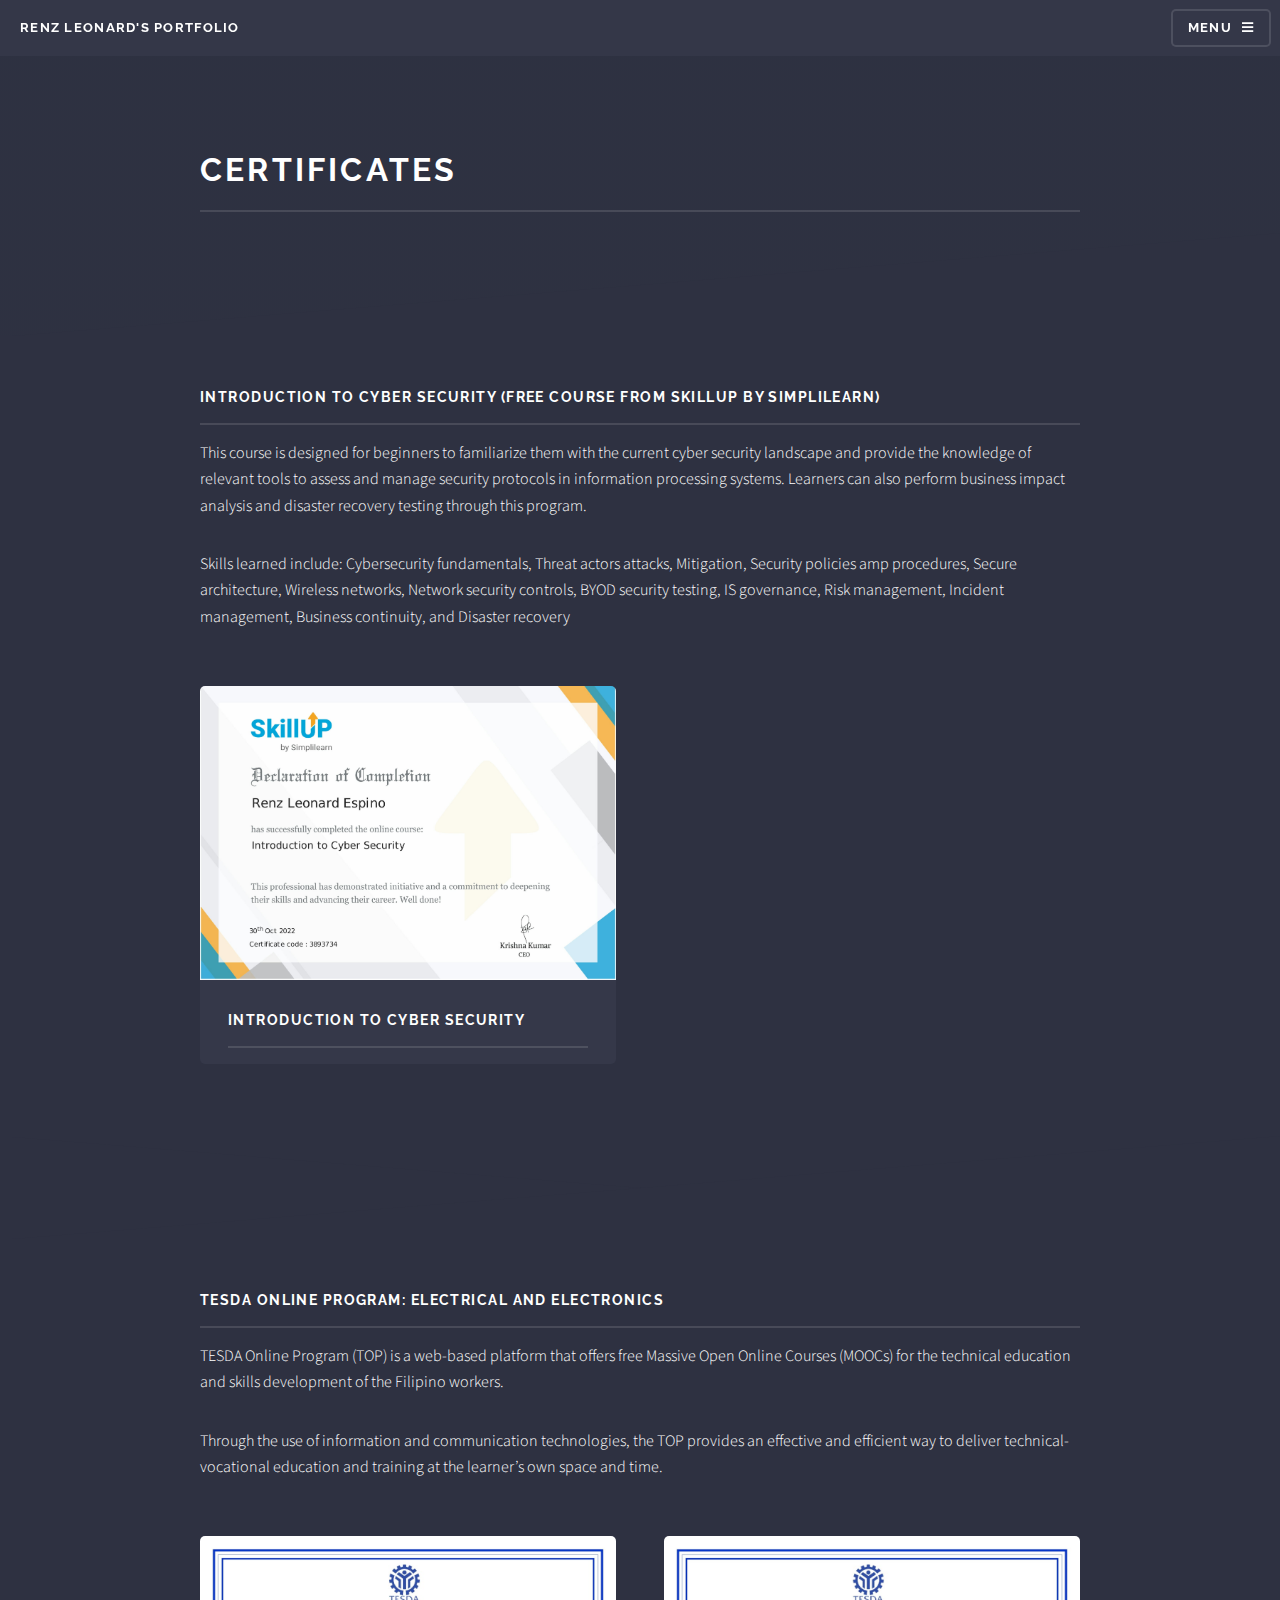
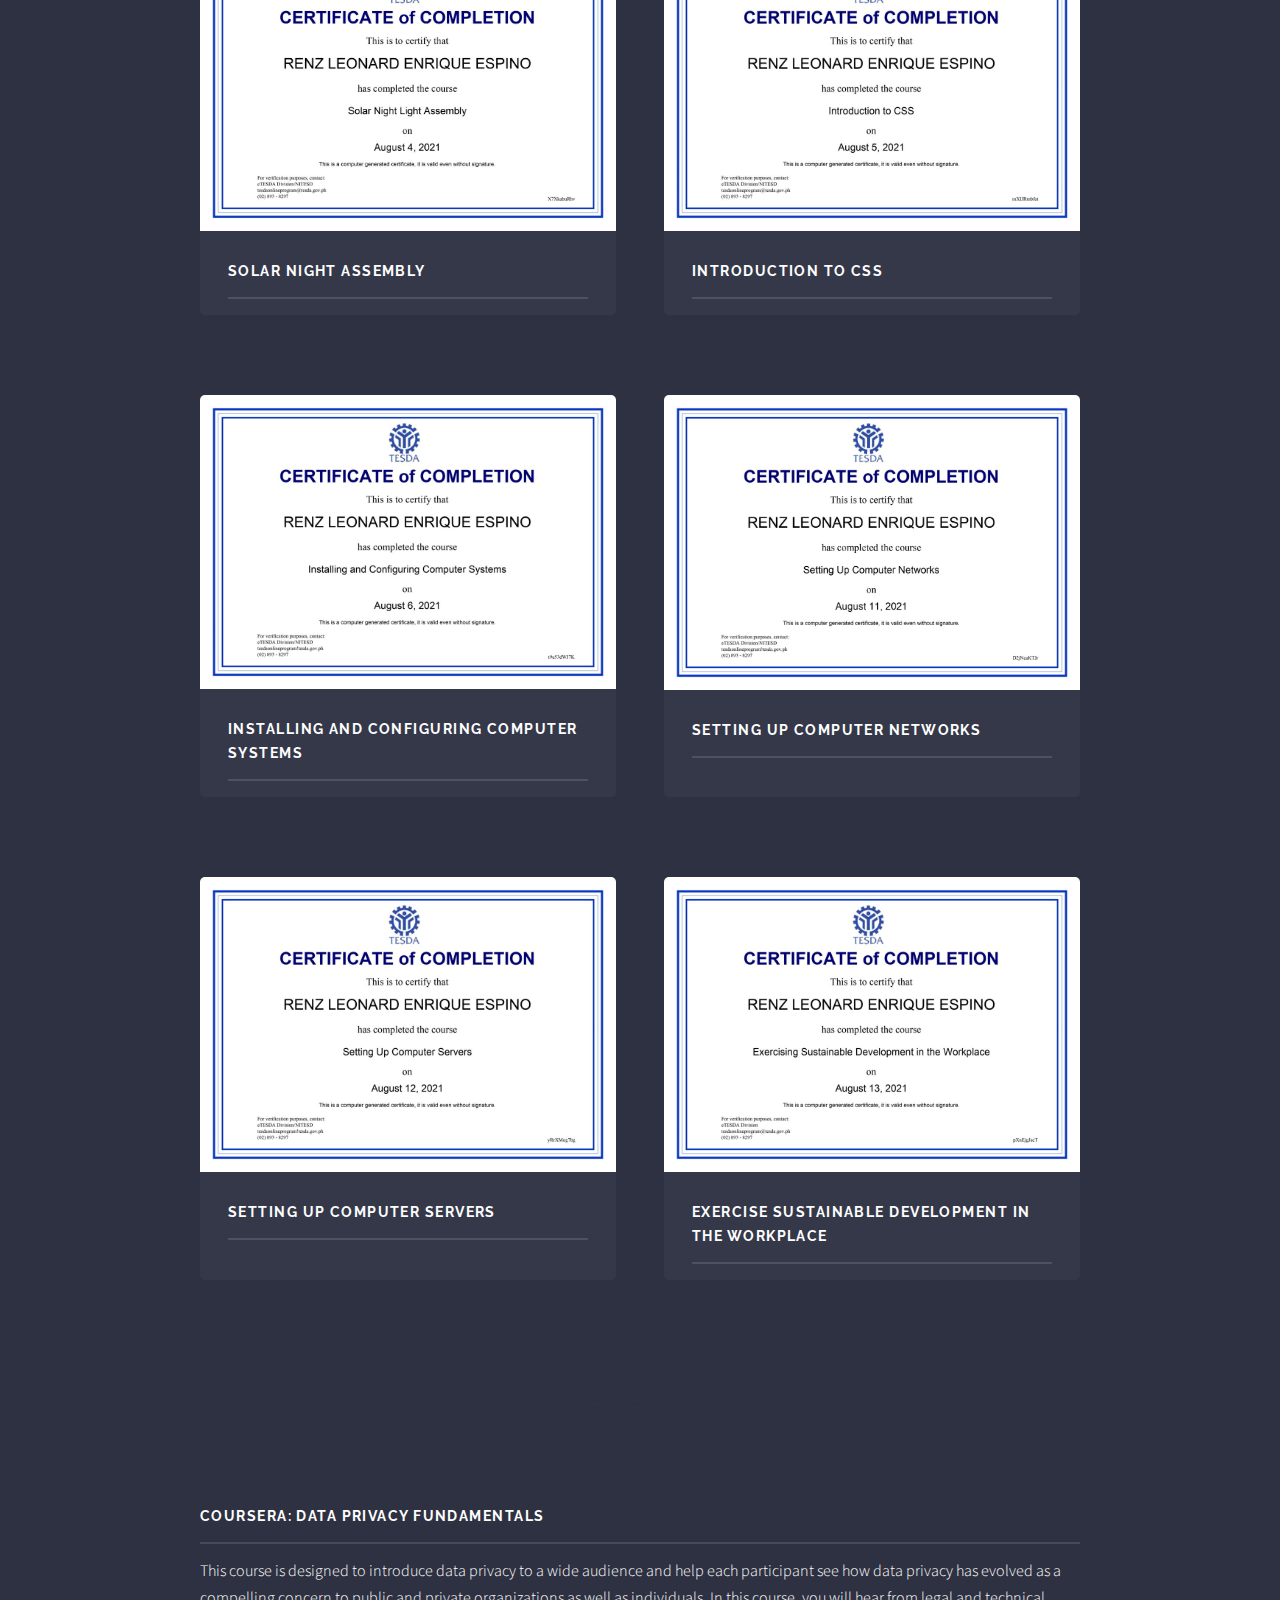
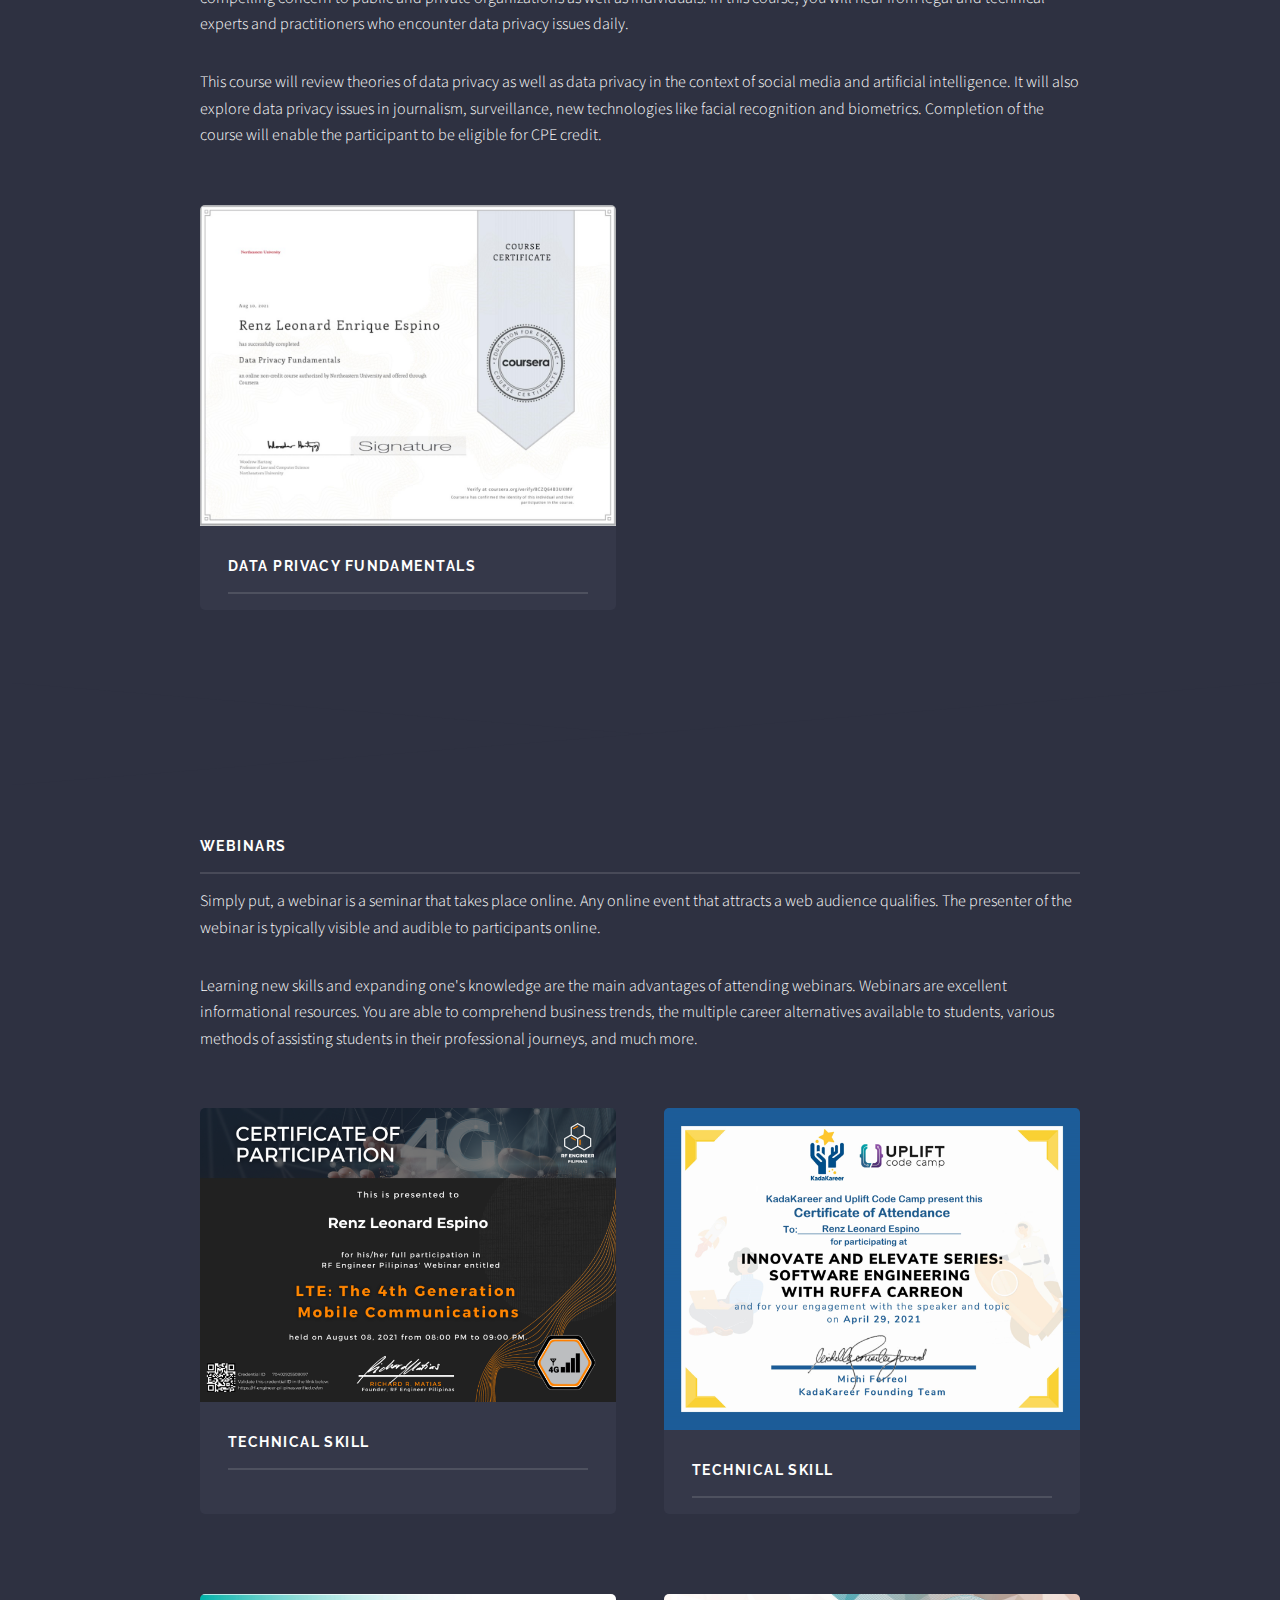
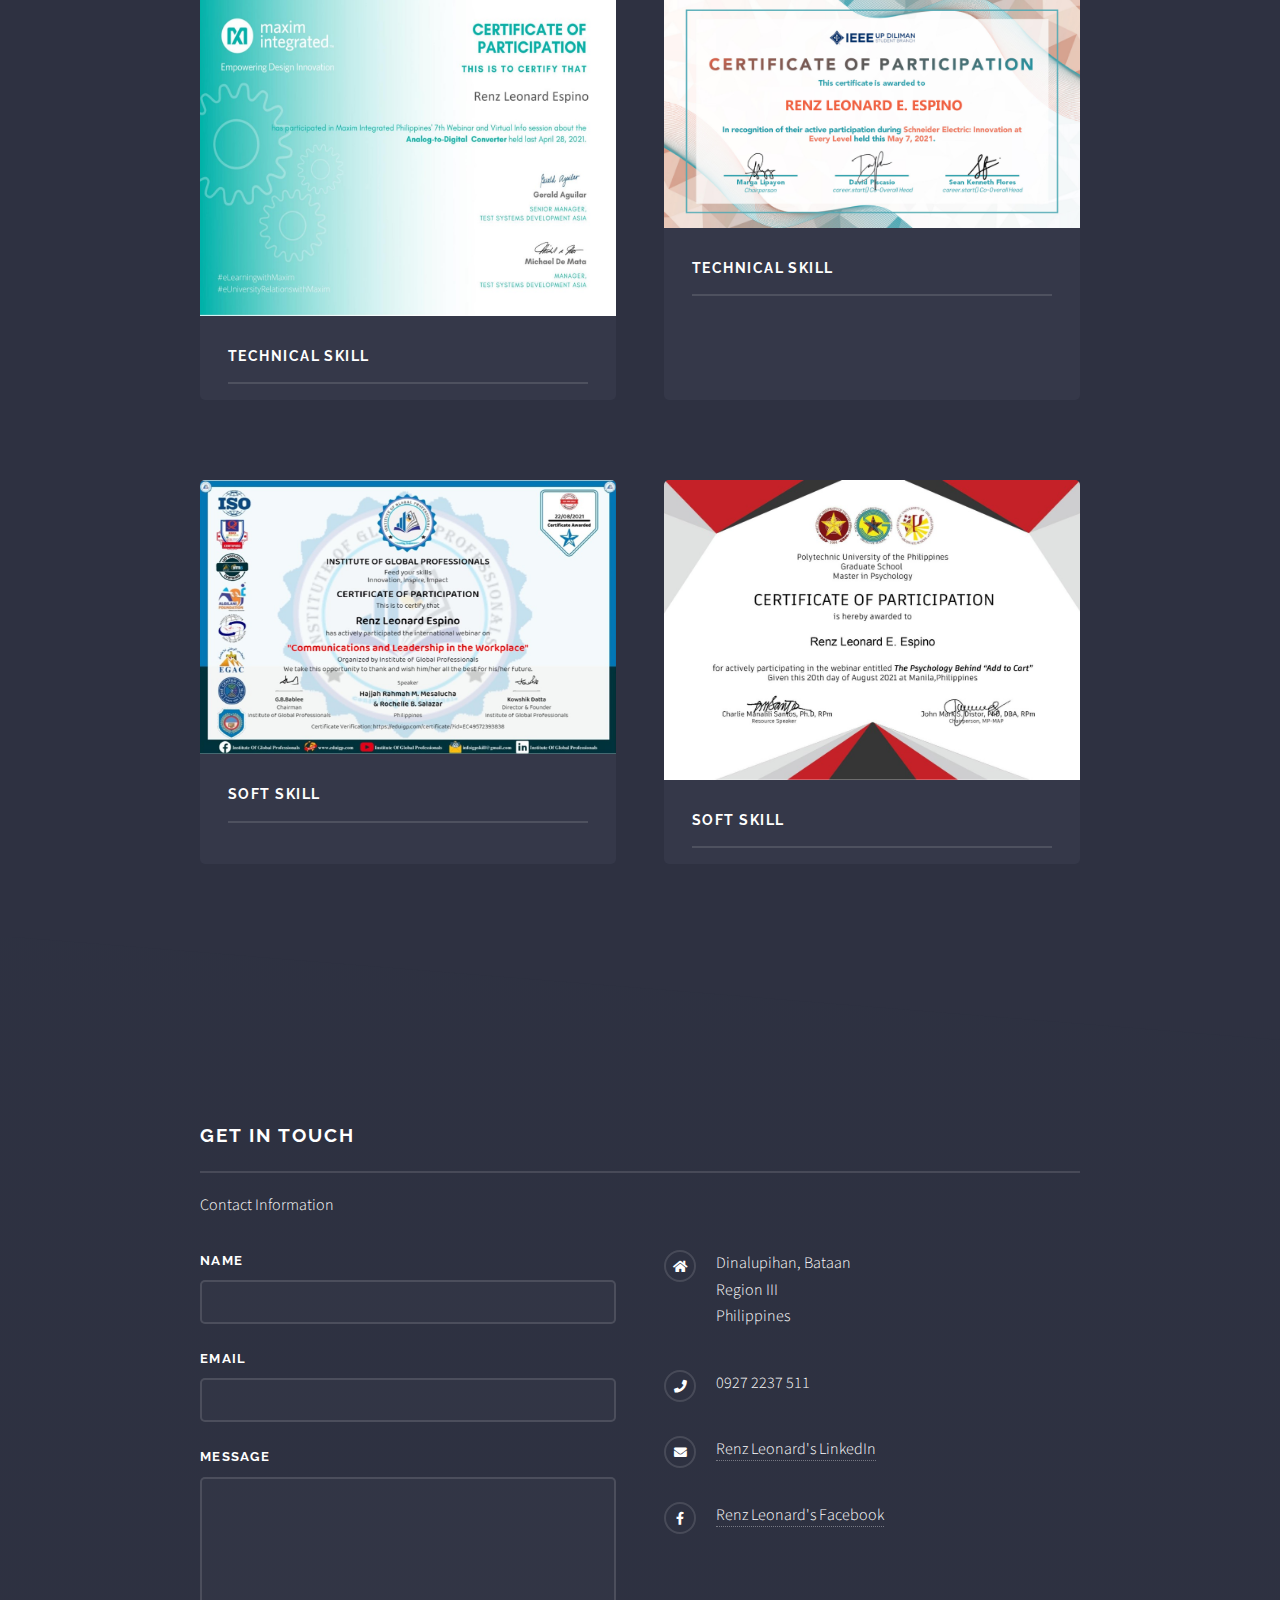
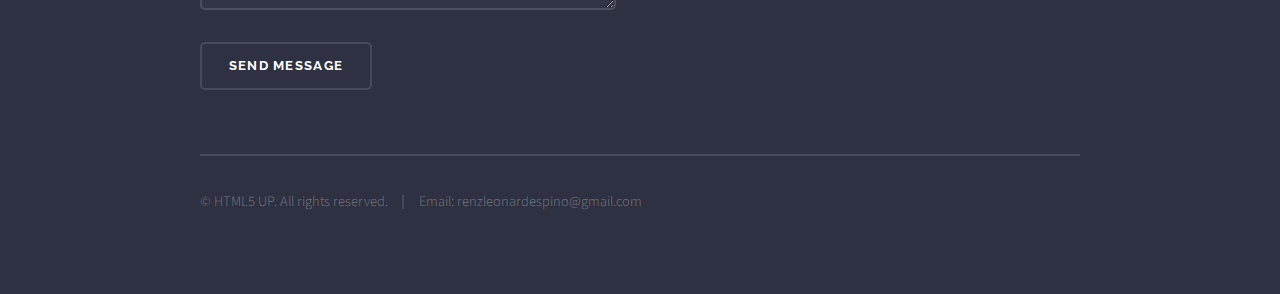
==== generic.html @ c09ced2f "Update generic.html" ====
<!DOCTYPE HTML>
<!--
	Solid State by HTML5 UP
	html5up.net | @ajlkn
	Free for personal and commercial use under the CCA 3.0 license (html5up.net/license)
-->
<html>
	<head>
		<title>Renz Leonard's Certificates</title>
		<meta charset="utf-8" />
		<meta name="viewport" content="width=device-width, initial-scale=1, user-scalable=no" />
		<link rel="stylesheet" href="assets/css/main.css" />
		<noscript><link rel="stylesheet" href="assets/css/noscript.css" /></noscript>
	</head>
	<body class="is-preload">

		<!-- Page Wrapper -->
			<div id="page-wrapper">

				<!-- Header -->
					<header id="header">
						<h1><a href="index.html">Renz Leonard's Portfolio</a></h1>
						<nav>
							<a href="#menu">Menu</a>
						</nav>
					</header>

				<!-- Menu -->
					<nav id="menu">
						<div class="inner">
							<h2>Menu</h2>
							<ul class="links">
								<li><a href="index.html">Home</a></li>
								<li><a href="generic.html">Certificates</a></li>
							</ul>
							<a href="#" class="close">Close</a>
						</div>
					</nav>

				<!-- Wrapper -->
					<section id="wrapper">
						<header>
							<div class="inner">
								<h2>Certificates</h2>
							</div>
						</header>
						<!-- Content -->
						<div class="wrapper">
							<div class="inner">

								<h3 class="major">Introduction to Cyber Security (Free Course from SkillUP by Simplilearn)</h3>
								<p>This course is designed for beginners to familiarize them with the current cyber security landscape and provide the knowledge of relevant tools to assess and manage security protocols in information processing systems. Learners can also perform business impact analysis and disaster recovery testing through this program.</p>

								<p>Skills learned include: Cybersecurity fundamentals, Threat actors attacks, Mitigation, Security policies amp procedures, Secure architecture, Wireless networks, Network security controls, BYOD security testing, IS governance, Risk management, Incident management, Business continuity, and Disaster recovery</p>

								<section class="features">
									<article>
										<a href="#" class="image"><img src="images/Cybersecurity.jpg" alt="" /></a>
										<h3 class="major">Introduction to Cyber Security</h3>
									</article>
								</section>

							</div>
						</div>
						<!-- Content -->
						<!-- Content -->
							<div class="wrapper">
								<div class="inner">

									<h3 class="major">TESDA Online Program: Electrical and Electronics</h3>
									<p>TESDA Online Program (TOP) is a web-based platform that offers free Massive Open Online Courses (MOOCs) for the technical education and skills development of the Filipino workers.</p>

									<p>Through the use of information and communication technologies, the TOP provides an effective and efficient way to deliver technical-vocational education and training at the learner’s own space and time.</p>

									<section class="features">
										<article>
											<a href="#" class="image"><img src="images/Picture1.jpg" alt="" /></a>
											<h3 class="major">Solar Night Assembly</h3>
										</article>
										<article>
											<a href="#" class="image"><img src="images/Picture2.jpg" alt="" /></a>
											<h3 class="major">Introduction to CSS</h3>
										</article>
									</section>
									<section class="features">
										<article>
											<a href="#" class="image"><img src="images/Picture3.jpg" alt="" /></a>
											<h3 class="major">Installing and Configuring Computer Systems</h3>
										</article>
										<article>
											<a href="#" class="image"><img src="images/Picture4.jpg" alt="" /></a>
											<h3 class="major">Setting Up Computer Networks</h3>
										</article>
									</section>
									<section class="features">
										<article>
											<a href="#" class="image"><img src="images/Picture5.jpg" alt="" /></a>
											<h3 class="major">Setting Up Computer Servers</h3>
										</article>
										<article>
											<a href="#" class="image"><img src="images/Picture6.jpg" alt="" /></a>
											<h3 class="major">Exercise Sustainable Development in the Workplace</h3>
										</article>
									</section>

								</div>
							</div>
						<!-- Content -->
						<div class="wrapper">
							<div class="inner">

								<h3 class="major">Coursera: Data Privacy Fundamentals</h3>
								<p>This course is designed to introduce data privacy to a wide audience and help each participant see how data privacy has evolved as a compelling concern to public and private organizations as well as individuals. In this course, you will hear from legal and technical experts and practitioners who encounter data privacy issues daily.</p>

								<p>This course will review theories of data privacy as well as data privacy in the context of social media and artificial intelligence. It will also explore data privacy issues in journalism, surveillance, new technologies like facial recognition and biometrics. Completion of the course will enable the participant to be eligible for CPE credit.</p>

								<section class="features">
									<article>
										<a href="#" class="image"><img src="images/Picture7.jpg" alt="" /></a>
										<h3 class="major">Data Privacy Fundamentals</h3>
									</article>
								</section>

							</div>
						</div>
					</section>

						<!-- Content -->
						<div class="wrapper">
							<div class="inner">

								<h3 class="major">Webinars</h3>
								<p>Simply put, a webinar is a seminar that takes place online. Any online event that attracts a web audience qualifies. The presenter of the webinar is typically visible and audible to participants online.</p>

								<p>Learning new skills and expanding one's knowledge are the main advantages of attending webinars. Webinars are excellent informational resources. You are able to comprehend business trends, the multiple career alternatives available to students, various methods of assisting students in their professional journeys, and much more.</p>

								<section class="features">
									<article>
										<a href="#" class="image"><img src="images/Picture8.png" alt="" /></a>
										<h3 class="major">Technical Skill</h3>
									</article>
									<article>
										<a href="#" class="image"><img src="images/Picture9.png" alt="" /></a>
										<h3 class="major">Technical Skill</h3>
									</article>
								</section>
								<section class="features">
									<article>
										<a href="#" class="image"><img src="images/Picture10.jpg" alt="" /></a>
										<h3 class="major">Technical Skill</h3>
									</article>
									<article>
										<a href="#" class="image"><img src="images/Picture11.png" alt="" /></a>
										<h3 class="major">Technical Skill</h3>
									</article>
								</section>
								<section class="features">
									<article>
										<a href="#" class="image"><img src="images/Picture11.jpg" alt="" /></a>
										<h3 class="major">Soft Skill</h3>
									</article>
									<article>
										<a href="#" class="image"><img src="images/Picture12.jpg" alt="" /></a>
										<h3 class="major">Soft Skill</h3>
									</article>
								</section>

							</div>
						</div>

				<!-- Footer -->
				<section id="footer">
					<div class="inner">
						<h2 class="major">Get in touch</h2>
						<p>Contact Information</p>
						<form method="post" action="https://formsubmit.co/renzleonardespino@gmail.com">
							<div class="fields">
								<div class="field">
									<label for="name">Name</label>
									<input type="text" name="name" id="name" />
								</div>
								<div class="field">
									<label for="email">Email</label>
									<input type="email" name="email" id="email" />
								</div>
								<div class="field">
									<label for="message">Message</label>
									<textarea name="message" id="message" rows="4"></textarea>
								</div>
							</div>
							<ul class="actions">
								<li><input type="submit" value="Send Message" /></li>
							</ul>
						</form>
						<ul class="contact">
							<li class="icon solid fa-home">
								Dinalupihan, Bataan<br />
								Region III<br />
								Philippines
							</li>
							<li class="icon solid fa-phone">0927 2237 511</li>
							<li class="icon solid fa-envelope"><a href="https://www.linkedin.com/in/renz-leonard-espino-573bb7226/">Renz Leonard's LinkedIn</a></li>
							<li class="icon brands fa-facebook-f"><a href="https://www.facebook.com/newtonic.einstein">Renz Leonard's Facebook</a></li>
						</ul>
							<ul class="copyright">
								<li>&copy; HTML5 UP. All rights reserved.</li><li>Email: renzleonardespino@gmail.com </a></li>
							</ul>
						</div>
					</section>

			</div>

		<!-- Scripts -->
			<script src="assets/js/jquery.min.js"></script>
			<script src="assets/js/jquery.scrollex.min.js"></script>
			<script src="assets/js/browser.min.js"></script>
			<script src="assets/js/breakpoints.min.js"></script>
			<script src="assets/js/util.js"></script>
			<script src="assets/js/main.js"></script>

	</body>
</html>
---- assets/css/main.css ----
@import url(fontawesome-all.min.css);
@import url("https://fonts.googleapis.com/css?family=Raleway:200,700|Source+Sans+Pro:300,600,300italic,600italic");

/*
	Solid State by HTML5 UP
	html5up.net | @ajlkn
	Free for personal and commercial use under the CCA 3.0 license (html5up.net/license)
*/

html, body, div, span, applet, object,
iframe, h1, h2, h3, h4, h5, h6, p, blockquote,
pre, a, abbr, acronym, address, big, cite,
code, del, dfn, em, img, ins, kbd, q, s, samp,
small, strike, strong, sub, sup, tt, var, b,
u, i, center, dl, dt, dd, ol, ul, li, fieldset,
form, label, legend, table, caption, tbody,
tfoot, thead, tr, th, td, article, aside,
canvas, details, embed, figure, figcaption,
footer, header, hgroup, menu, nav, output, ruby,
section, summary, time, mark, audio, video {
	margin: 0;
	padding: 0;
	border: 0;
	font-size: 100%;
	font: inherit;
	vertical-align: baseline;}

article, aside, details, figcaption, figure,
footer, header, hgroup, menu, nav, section {
	display: block;}

body {
	line-height: 1;
}

ol, ul {
	list-style: none;
}

blockquote, q {
	quotes: none;
}

	blockquote:before, blockquote:after, q:before, q:after {
		content: '';
		content: none;
	}

table {
	border-collapse: collapse;
	border-spacing: 0;
}

body {
	-webkit-text-size-adjust: none;
}

mark {
	background-color: transparent;
	color: inherit;
}

input::-moz-focus-inner {
	border: 0;
	padding: 0;
}

input, select, textarea {
	-moz-appearance: none;
	-webkit-appearance: none;
	-ms-appearance: none;
	appearance: none;
}

/* Basic */

	@-ms-viewport {
		width: device-width;
	}

	body {
		-ms-overflow-style: scrollbar;
	}

	@media screen and (max-width: 480px) {

		html, body {
			min-width: 320px;
		}

	}

	html {
		box-sizing: border-box;
	}

	*, *:before, *:after {
		box-sizing: inherit;
	}

	body {
		background-color: #2e3141;
		background-image: linear-gradient(to top, rgba(46, 49, 65, 0.8), rgba(46, 49, 65, 0.8)), url("../../images/bg.jpg");
		background-size: auto,
 cover;
		background-attachment: fixed,
 fixed;
		background-position: center,
 center;
	}

		body.is-preload *, body.is-preload *:before, body.is-preload *:after {
			-moz-animation: none !important;
			-webkit-animation: none !important;
			-ms-animation: none !important;
			animation: none !important;
			-moz-transition: none !important;
			-webkit-transition: none !important;
			-ms-transition: none !important;
			transition: none !important;
		}

/* Type */

	body, input, select, textarea {
		color: #ffffff;
		font-family: "Source Sans Pro", Helvetica, sans-serif;
		font-size: 16.5pt;
		font-weight: 300;
		line-height: 1.65;
	}

		@media screen and (max-width: 1680px) {

			body, input, select, textarea {
				font-size: 13pt;
			}

		}

		@media screen and (max-width: 1280px) {

			body, input, select, textarea {
				font-size: 12pt;
			}

		}

		@media screen and (max-width: 980px) {

			body, input, select, textarea {
				font-size: 12pt;
			}

		}

		@media screen and (max-width: 736px) {

			body, input, select, textarea {
				font-size: 12pt;
			}

		}

		@media screen and (max-width: 480px) {

			body, input, select, textarea {
				font-size: 12pt;
			}

		}

	a {
		-moz-transition: color 0.2s ease-in-out, border-bottom-color 0.2s ease-in-out;
		-webkit-transition: color 0.2s ease-in-out, border-bottom-color 0.2s ease-in-out;
		-ms-transition: color 0.2s ease-in-out, border-bottom-color 0.2s ease-in-out;
		transition: color 0.2s ease-in-out, border-bottom-color 0.2s ease-in-out;
		border-bottom: dotted 1px rgba(255, 255, 255, 0.35);
		color: #ffffff;
		text-decoration: none;
	}

		a:hover {
			border-bottom-color: transparent;
			color: #ffffff !important;
		}

		a.special:not(.button) {
			text-decoration: none;
			border-bottom: 0;
			display: block;
			font-family: Raleway, Helvetica, sans-serif;
			font-size: 0.8em;
			font-weight: 700;
			letter-spacing: 0.1em;
			margin: 0 0 2em 0;
			text-transform: uppercase;
		}

			a.special:not(.button):before {
				-moz-osx-font-smoothing: grayscale;
				-webkit-font-smoothing: antialiased;
				display: inline-block;
				font-style: normal;
				font-variant: normal;
				text-rendering: auto;
				line-height: 1;
				text-transform: none !important;
				font-family: 'Font Awesome 5 Free';
				font-weight: 900;
			}

			a.special:not(.button):before {
				-moz-transition: background-color 0.2s ease-in-out;
				-webkit-transition: background-color 0.2s ease-in-out;
				-ms-transition: background-color 0.2s ease-in-out;
				transition: background-color 0.2s ease-in-out;
				border-radius: 100%;
				border: solid 2px rgba(255, 255, 255, 0.125);
				content: '\f105';
				display: inline-block;
				font-size: 1.25em;
				height: 2em;
				line-height: 1.75em;
				margin-right: 0.85em;
				text-align: center;
				text-indent: 0.15em;
				vertical-align: middle;
				width: 2em;
			}

			a.special:not(.button):hover:before {
				background-color: rgba(255, 255, 255, 0.025);
			}

			a.special:not(.button):active:before {
				background-color: rgba(255, 255, 255, 0.075);
			}

	strong, b {
		color: #ffffff;
		font-weight: 600;
	}

	em, i {
		font-style: italic;
	}

	p {
		margin: 0 0 2em 0;
	}

	h1, h2, h3, h4, h5, h6 {
		color: #ffffff;
		font-family: Raleway, Helvetica, sans-serif;
		font-weight: 700;
		letter-spacing: 0.1em;
		margin: 0 0 1em 0;
		text-transform: uppercase;
	}

		h1 a, h2 a, h3 a, h4 a, h5 a, h6 a {
			color: inherit;
			text-decoration: none;
			border-bottom: 0;
		}

		h1 span, h2 span, h3 span, h4 span, h5 span, h6 span {
			font-weight: 200;
		}

		h1.major, h2.major, h3.major, h4.major, h5.major, h6.major {
			padding-bottom: 1em;
			border-bottom: solid 2px rgba(255, 255, 255, 0.125);
		}

	h2 {
		font-size: 1.2em;
	}

	h3 {
		font-size: 0.9em;
	}

	h4 {
		font-size: 0.7em;
	}

	h5 {
		font-size: 0.7em;
	}

	h6 {
		font-size: 0.7em;
	}

	@media screen and (max-width: 736px) {

		h2 {
			font-size: 1em;
		}

		h3 {
			font-size: 0.8em;
		}

	}

	sub {
		font-size: 0.8em;
		position: relative;
		top: 0.5em;
	}

	sup {
		font-size: 0.8em;
		position: relative;
		top: -0.5em;
	}

	blockquote {
		border-left: solid 4px rgba(255, 255, 255, 0.125);
		font-style: italic;
		margin: 0 0 2em 0;
		padding: 0.5em 0 0.5em 2em;
	}

	code {
		background: rgba(255, 255, 255, 0.025);
		border-radius: 5px;
		border: solid 2px rgba(255, 255, 255, 0.125);
		font-family: "Courier New", monospace;
		font-size: 0.9em;
		margin: 0 0.25em;
		padding: 0.25em 0.65em;
	}

	pre {
		-webkit-overflow-scrolling: touch;
		font-family: "Courier New", monospace;
		font-size: 0.9em;
		margin: 0 0 2em 0;
	}

		pre code {
			display: block;
			line-height: 1.75em;
			padding: 1em 1.5em;
			overflow-x: auto;
		}

	hr {
		border: 0;
		border-bottom: solid 2px rgba(255, 255, 255, 0.125);
		margin: 2.5em 0;
	}

		hr.major {
			margin: 4em 0;
		}

	.align-left {
		text-align: left;
	}

	.align-center {
		text-align: center;
	}

	.align-right {
		text-align: right;
	}

/* Row */

	.row {
		display: flex;
		flex-wrap: wrap;
		box-sizing: border-box;
		align-items: stretch;
	}

		.row > * {
			box-sizing: border-box;
		}

		.row.gtr-uniform > * > :last-child {
			margin-bottom: 0;
		}

		.row.aln-left {
			justify-content: flex-start;
		}

		.row.aln-center {
			justify-content: center;
		}

		.row.aln-right {
			justify-content: flex-end;
		}

		.row.aln-top {
			align-items: flex-start;
		}

		.row.aln-middle {
			align-items: center;
		}

		.row.aln-bottom {
			align-items: flex-end;
		}

		.row > .imp {
			order: -1;
		}

		.row > .col-1 {
			width: 8.33333%;
		}

		.row > .off-1 {
			margin-left: 8.33333%;
		}

		.row > .col-2 {
			width: 16.66667%;
		}

		.row > .off-2 {
			margin-left: 16.66667%;
		}

		.row > .col-3 {
			width: 25%;
		}

		.row > .off-3 {
			margin-left: 25%;
		}

		.row > .col-4 {
			width: 33.33333%;
		}

		.row > .off-4 {
			margin-left: 33.33333%;
		}

		.row > .col-5 {
			width: 41.66667%;
		}

		.row > .off-5 {
			margin-left: 41.66667%;
		}

		.row > .col-6 {
			width: 50%;
		}

		.row > .off-6 {
			margin-left: 50%;
		}

		.row > .col-7 {
			width: 58.33333%;
		}

		.row > .off-7 {
			margin-left: 58.33333%;
		}

		.row > .col-8 {
			width: 66.66667%;
		}

		.row > .off-8 {
			margin-left: 66.66667%;
		}

		.row > .col-9 {
			width: 75%;
		}

		.row > .off-9 {
			margin-left: 75%;
		}

		.row > .col-10 {
			width: 83.33333%;
		}

		.row > .off-10 {
			margin-left: 83.33333%;
		}

		.row > .col-11 {
			width: 91.66667%;
		}

		.row > .off-11 {
			margin-left: 91.66667%;
		}

		.row > .col-12 {
			width: 100%;
		}

		.row > .off-12 {
			margin-left: 100%;
		}

		.row.gtr-0 {
			margin-top: 0;
			margin-left: 0em;
		}

			.row.gtr-0 > * {
				padding: 0 0 0 0em;
			}

			.row.gtr-0.gtr-uniform {
				margin-top: 0em;
			}

				.row.gtr-0.gtr-uniform > * {
					padding-top: 0em;
				}

		.row.gtr-25 {
			margin-top: 0;
			margin-left: -0.4375em;
		}

			.row.gtr-25 > * {
				padding: 0 0 0 0.4375em;
			}

			.row.gtr-25.gtr-uniform {
				margin-top: -0.4375em;
			}

				.row.gtr-25.gtr-uniform > * {
					padding-top: 0.4375em;
				}

		.row.gtr-50 {
			margin-top: 0;
			margin-left: -0.875em;
		}

			.row.gtr-50 > * {
				padding: 0 0 0 0.875em;
			}

			.row.gtr-50.gtr-uniform {
				margin-top: -0.875em;
			}

				.row.gtr-50.gtr-uniform > * {
					padding-top: 0.875em;
				}

		.row {
			margin-top: 0;
			margin-left: -1.75em;
		}

			.row > * {
				padding: 0 0 0 1.75em;
			}

			.row.gtr-uniform {
				margin-top: -1.75em;
			}

				.row.gtr-uniform > * {
					padding-top: 1.75em;
				}

		.row.gtr-150 {
			margin-top: 0;
			margin-left: -2.625em;
		}

			.row.gtr-150 > * {
				padding: 0 0 0 2.625em;
			}

			.row.gtr-150.gtr-uniform {
				margin-top: -2.625em;
			}

				.row.gtr-150.gtr-uniform > * {
					padding-top: 2.625em;
				}

		.row.gtr-200 {
			margin-top: 0;
			margin-left: -3.5em;
		}

			.row.gtr-200 > * {
				padding: 0 0 0 3.5em;
			}

			.row.gtr-200.gtr-uniform {
				margin-top: -3.5em;
			}

				.row.gtr-200.gtr-uniform > * {
					padding-top: 3.5em;
				}

		@media screen and (max-width: 1680px) {

			.row {
				display: flex;
				flex-wrap: wrap;
				box-sizing: border-box;
				align-items: stretch;
			}

				.row > * {
					box-sizing: border-box;
				}

				.row.gtr-uniform > * > :last-child {
					margin-bottom: 0;
				}

				.row.aln-left {
					justify-content: flex-start;
				}

				.row.aln-center {
					justify-content: center;
				}

				.row.aln-right {
					justify-content: flex-end;
				}

				.row.aln-top {
					align-items: flex-start;
				}

				.row.aln-middle {
					align-items: center;
				}

				.row.aln-bottom {
					align-items: flex-end;
				}

				.row > .imp-xlarge {
					order: -1;
				}

				.row > .col-1-xlarge {
					width: 8.33333%;
				}

				.row > .off-1-xlarge {
					margin-left: 8.33333%;
				}

				.row > .col-2-xlarge {
					width: 16.66667%;
				}

				.row > .off-2-xlarge {
					margin-left: 16.66667%;
				}

				.row > .col-3-xlarge {
					width: 25%;
				}

				.row > .off-3-xlarge {
					margin-left: 25%;
				}

				.row > .col-4-xlarge {
					width: 33.33333%;
				}

				.row > .off-4-xlarge {
					margin-left: 33.33333%;
				}

				.row > .col-5-xlarge {
					width: 41.66667%;
				}

				.row > .off-5-xlarge {
					margin-left: 41.66667%;
				}

				.row > .col-6-xlarge {
					width: 50%;
				}

				.row > .off-6-xlarge {
					margin-left: 50%;
				}

				.row > .col-7-xlarge {
					width: 58.33333%;
				}

				.row > .off-7-xlarge {
					margin-left: 58.33333%;
				}

				.row > .col-8-xlarge {
					width: 66.66667%;
				}

				.row > .off-8-xlarge {
					margin-left: 66.66667%;
				}

				.row > .col-9-xlarge {
					width: 75%;
				}

				.row > .off-9-xlarge {
					margin-left: 75%;
				}

				.row > .col-10-xlarge {
					width: 83.33333%;
				}

				.row > .off-10-xlarge {
					margin-left: 83.33333%;
				}

				.row > .col-11-xlarge {
					width: 91.66667%;
				}

				.row > .off-11-xlarge {
					margin-left: 91.66667%;
				}

				.row > .col-12-xlarge {
					width: 100%;
				}

				.row > .off-12-xlarge {
					margin-left: 100%;
				}

				.row.gtr-0 {
					margin-top: 0;
					margin-left: 0em;
				}

					.row.gtr-0 > * {
						padding: 0 0 0 0em;
					}

					.row.gtr-0.gtr-uniform {
						margin-top: 0em;
					}

						.row.gtr-0.gtr-uniform > * {
							padding-top: 0em;
						}

				.row.gtr-25 {
					margin-top: 0;
					margin-left: -0.4375em;
				}

					.row.gtr-25 > * {
						padding: 0 0 0 0.4375em;
					}

					.row.gtr-25.gtr-uniform {
						margin-top: -0.4375em;
					}

						.row.gtr-25.gtr-uniform > * {
							padding-top: 0.4375em;
						}

				.row.gtr-50 {
					margin-top: 0;
					margin-left: -0.875em;
				}

					.row.gtr-50 > * {
						padding: 0 0 0 0.875em;
					}

					.row.gtr-50.gtr-uniform {
						margin-top: -0.875em;
					}

						.row.gtr-50.gtr-uniform > * {
							padding-top: 0.875em;
						}

				.row {
					margin-top: 0;
					margin-left: -1.75em;
				}

					.row > * {
						padding: 0 0 0 1.75em;
					}

					.row.gtr-uniform {
						margin-top: -1.75em;
					}

						.row.gtr-uniform > * {
							padding-top: 1.75em;
						}

				.row.gtr-150 {
					margin-top: 0;
					margin-left: -2.625em;
				}

					.row.gtr-150 > * {
						padding: 0 0 0 2.625em;
					}

					.row.gtr-150.gtr-uniform {
						margin-top: -2.625em;
					}

						.row.gtr-150.gtr-uniform > * {
							padding-top: 2.625em;
						}

				.row.gtr-200 {
					margin-top: 0;
					margin-left: -3.5em;
				}

					.row.gtr-200 > * {
						padding: 0 0 0 3.5em;
					}

					.row.gtr-200.gtr-uniform {
						margin-top: -3.5em;
					}

						.row.gtr-200.gtr-uniform > * {
							padding-top: 3.5em;
						}

		}

		@media screen and (max-width: 1280px) {

			.row {
				display: flex;
				flex-wrap: wrap;
				box-sizing: border-box;
				align-items: stretch;
			}

				.row > * {
					box-sizing: border-box;
				}

				.row.gtr-uniform > * > :last-child {
					margin-bottom: 0;
				}

				.row.aln-left {
					justify-content: flex-start;
				}

				.row.aln-center {
					justify-content: center;
				}

				.row.aln-right {
					justify-content: flex-end;
				}

				.row.aln-top {
					align-items: flex-start;
				}

				.row.aln-middle {
					align-items: center;
				}

				.row.aln-bottom {
					align-items: flex-end;
				}

				.row > .imp-large {
					order: -1;
				}

				.row > .col-1-large {
					width: 8.33333%;
				}

				.row > .off-1-large {
					margin-left: 8.33333%;
				}

				.row > .col-2-large {
					width: 16.66667%;
				}

				.row > .off-2-large {
					margin-left: 16.66667%;
				}

				.row > .col-3-large {
					width: 25%;
				}

				.row > .off-3-large {
					margin-left: 25%;
				}

				.row > .col-4-large {
					width: 33.33333%;
				}

				.row > .off-4-large {
					margin-left: 33.33333%;
				}

				.row > .col-5-large {
					width: 41.66667%;
				}

				.row > .off-5-large {
					margin-left: 41.66667%;
				}

				.row > .col-6-large {
					width: 50%;
				}

				.row > .off-6-large {
					margin-left: 50%;
				}

				.row > .col-7-large {
					width: 58.33333%;
				}

				.row > .off-7-large {
					margin-left: 58.33333%;
				}

				.row > .col-8-large {
					width: 66.66667%;
				}

				.row > .off-8-large {
					margin-left: 66.66667%;
				}

				.row > .col-9-large {
					width: 75%;
				}

				.row > .off-9-large {
					margin-left: 75%;
				}

				.row > .col-10-large {
					width: 83.33333%;
				}

				.row > .off-10-large {
					margin-left: 83.33333%;
				}

				.row > .col-11-large {
					width: 91.66667%;
				}

				.row > .off-11-large {
					margin-left: 91.66667%;
				}

				.row > .col-12-large {
					width: 100%;
				}

				.row > .off-12-large {
					margin-left: 100%;
				}

				.row.gtr-0 {
					margin-top: 0;
					margin-left: 0em;
				}

					.row.gtr-0 > * {
						padding: 0 0 0 0em;
					}

					.row.gtr-0.gtr-uniform {
						margin-top: 0em;
					}

						.row.gtr-0.gtr-uniform > * {
							padding-top: 0em;
						}

				.row.gtr-25 {
					margin-top: 0;
					margin-left: -0.4375em;
				}

					.row.gtr-25 > * {
						padding: 0 0 0 0.4375em;
					}

					.row.gtr-25.gtr-uniform {
						margin-top: -0.4375em;
					}

						.row.gtr-25.gtr-uniform > * {
							padding-top: 0.4375em;
						}

				.row.gtr-50 {
					margin-top: 0;
					margin-left: -0.875em;
				}

					.row.gtr-50 > * {
						padding: 0 0 0 0.875em;
					}

					.row.gtr-50.gtr-uniform {
						margin-top: -0.875em;
					}

						.row.gtr-50.gtr-uniform > * {
							padding-top: 0.875em;
						}

				.row {
					margin-top: 0;
					margin-left: -1.75em;
				}

					.row > * {
						padding: 0 0 0 1.75em;
					}

					.row.gtr-uniform {
						margin-top: -1.75em;
					}

						.row.gtr-uniform > * {
							padding-top: 1.75em;
						}

				.row.gtr-150 {
					margin-top: 0;
					margin-left: -2.625em;
				}

					.row.gtr-150 > * {
						padding: 0 0 0 2.625em;
					}

					.row.gtr-150.gtr-uniform {
						margin-top: -2.625em;
					}

						.row.gtr-150.gtr-uniform > * {
							padding-top: 2.625em;
						}

				.row.gtr-200 {
					margin-top: 0;
					margin-left: -3.5em;
				}

					.row.gtr-200 > * {
						padding: 0 0 0 3.5em;
					}

					.row.gtr-200.gtr-uniform {
						margin-top: -3.5em;
					}

						.row.gtr-200.gtr-uniform > * {
							padding-top: 3.5em;
						}

		}

		@media screen and (max-width: 980px) {

			.row {
				display: flex;
				flex-wrap: wrap;
				box-sizing: border-box;
				align-items: stretch;
			}

				.row > * {
					box-sizing: border-box;
				}

				.row.gtr-uniform > * > :last-child {
					margin-bottom: 0;
				}

				.row.aln-left {
					justify-content: flex-start;
				}

				.row.aln-center {
					justify-content: center;
				}

				.row.aln-right {
					justify-content: flex-end;
				}

				.row.aln-top {
					align-items: flex-start;
				}

				.row.aln-middle {
					align-items: center;
				}

				.row.aln-bottom {
					align-items: flex-end;
				}

				.row > .imp-medium {
					order: -1;
				}

				.row > .col-1-medium {
					width: 8.33333%;
				}

				.row > .off-1-medium {
					margin-left: 8.33333%;
				}

				.row > .col-2-medium {
					width: 16.66667%;
				}

				.row > .off-2-medium {
					margin-left: 16.66667%;
				}

				.row > .col-3-medium {
					width: 25%;
				}

				.row > .off-3-medium {
					margin-left: 25%;
				}

				.row > .col-4-medium {
					width: 33.33333%;
				}

				.row > .off-4-medium {
					margin-left: 33.33333%;
				}

				.row > .col-5-medium {
					width: 41.66667%;
				}

				.row > .off-5-medium {
					margin-left: 41.66667%;
				}

				.row > .col-6-medium {
					width: 50%;
				}

				.row > .off-6-medium {
					margin-left: 50%;
				}

				.row > .col-7-medium {
					width: 58.33333%;
				}

				.row > .off-7-medium {
					margin-left: 58.33333%;
				}

				.row > .col-8-medium {
					width: 66.66667%;
				}

				.row > .off-8-medium {
					margin-left: 66.66667%;
				}

				.row > .col-9-medium {
					width: 75%;
				}

				.row > .off-9-medium {
					margin-left: 75%;
				}

				.row > .col-10-medium {
					width: 83.33333%;
				}

				.row > .off-10-medium {
					margin-left: 83.33333%;
				}

				.row > .col-11-medium {
					width: 91.66667%;
				}

				.row > .off-11-medium {
					margin-left: 91.66667%;
				}

				.row > .col-12-medium {
					width: 100%;
				}

				.row > .off-12-medium {
					margin-left: 100%;
				}

				.row.gtr-0 {
					margin-top: 0;
					margin-left: 0em;
				}

					.row.gtr-0 > * {
						padding: 0 0 0 0em;
					}

					.row.gtr-0.gtr-uniform {
						margin-top: 0em;
					}

						.row.gtr-0.gtr-uniform > * {
							padding-top: 0em;
						}

				.row.gtr-25 {
					margin-top: 0;
					margin-left: -0.4375em;
				}

					.row.gtr-25 > * {
						padding: 0 0 0 0.4375em;
					}

					.row.gtr-25.gtr-uniform {
						margin-top: -0.4375em;
					}

						.row.gtr-25.gtr-uniform > * {
							padding-top: 0.4375em;
						}

				.row.gtr-50 {
					margin-top: 0;
					margin-left: -0.875em;
				}

					.row.gtr-50 > * {
						padding: 0 0 0 0.875em;
					}

					.row.gtr-50.gtr-uniform {
						margin-top: -0.875em;
					}

						.row.gtr-50.gtr-uniform > * {
							padding-top: 0.875em;
						}

				.row {
					margin-top: 0;
					margin-left: -1.75em;
				}

					.row > * {
						padding: 0 0 0 1.75em;
					}

					.row.gtr-uniform {
						margin-top: -1.75em;
					}

						.row.gtr-uniform > * {
							padding-top: 1.75em;
						}

				.row.gtr-150 {
					margin-top: 0;
					margin-left: -2.625em;
				}

					.row.gtr-150 > * {
						padding: 0 0 0 2.625em;
					}

					.row.gtr-150.gtr-uniform {
						margin-top: -2.625em;
					}

						.row.gtr-150.gtr-uniform > * {
							padding-top: 2.625em;
						}

				.row.gtr-200 {
					margin-top: 0;
					margin-left: -3.5em;
				}

					.row.gtr-200 > * {
						padding: 0 0 0 3.5em;
					}

					.row.gtr-200.gtr-uniform {
						margin-top: -3.5em;
					}

						.row.gtr-200.gtr-uniform > * {
							padding-top: 3.5em;
						}

		}

		@media screen and (max-width: 736px) {

			.row {
				display: flex;
				flex-wrap: wrap;
				box-sizing: border-box;
				align-items: stretch;
			}

				.row > * {
					box-sizing: border-box;
				}

				.row.gtr-uniform > * > :last-child {
					margin-bottom: 0;
				}

				.row.aln-left {
					justify-content: flex-start;
				}

				.row.aln-center {
					justify-content: center;
				}

				.row.aln-right {
					justify-content: flex-end;
				}

				.row.aln-top {
					align-items: flex-start;
				}

				.row.aln-middle {
					align-items: center;
				}

				.row.aln-bottom {
					align-items: flex-end;
				}

				.row > .imp-small {
					order: -1;
				}

				.row > .col-1-small {
					width: 8.33333%;
				}

				.row > .off-1-small {
					margin-left: 8.33333%;
				}

				.row > .col-2-small {
					width: 16.66667%;
				}

				.row > .off-2-small {
					margin-left: 16.66667%;
				}

				.row > .col-3-small {
					width: 25%;
				}

				.row > .off-3-small {
					margin-left: 25%;
				}

				.row > .col-4-small {
					width: 33.33333%;
				}

				.row > .off-4-small {
					margin-left: 33.33333%;
				}

				.row > .col-5-small {
					width: 41.66667%;
				}

				.row > .off-5-small {
					margin-left: 41.66667%;
				}

				.row > .col-6-small {
					width: 50%;
				}

				.row > .off-6-small {
					margin-left: 50%;
				}

				.row > .col-7-small {
					width: 58.33333%;
				}

				.row > .off-7-small {
					margin-left: 58.33333%;
				}

				.row > .col-8-small {
					width: 66.66667%;
				}

				.row > .off-8-small {
					margin-left: 66.66667%;
				}

				.row > .col-9-small {
					width: 75%;
				}

				.row > .off-9-small {
					margin-left: 75%;
				}

				.row > .col-10-small {
					width: 83.33333%;
				}

				.row > .off-10-small {
					margin-left: 83.33333%;
				}

				.row > .col-11-small {
					width: 91.66667%;
				}

				.row > .off-11-small {
					margin-left: 91.66667%;
				}

				.row > .col-12-small {
					width: 100%;
				}

				.row > .off-12-small {
					margin-left: 100%;
				}

				.row.gtr-0 {
					margin-top: 0;
					margin-left: 0em;
				}

					.row.gtr-0 > * {
						padding: 0 0 0 0em;
					}

					.row.gtr-0.gtr-uniform {
						margin-top: 0em;
					}

						.row.gtr-0.gtr-uniform > * {
							padding-top: 0em;
						}

				.row.gtr-25 {
					margin-top: 0;
					margin-left: -0.3125em;
				}

					.row.gtr-25 > * {
						padding: 0 0 0 0.3125em;
					}

					.row.gtr-25.gtr-uniform {
						margin-top: -0.3125em;
					}

						.row.gtr-25.gtr-uniform > * {
							padding-top: 0.3125em;
						}

				.row.gtr-50 {
					margin-top: 0;
					margin-left: -0.625em;
				}

					.row.gtr-50 > * {
						padding: 0 0 0 0.625em;
					}

					.row.gtr-50.gtr-uniform {
						margin-top: -0.625em;
					}

						.row.gtr-50.gtr-uniform > * {
							padding-top: 0.625em;
						}

				.row {
					margin-top: 0;
					margin-left: -1.25em;
				}

					.row > * {
						padding: 0 0 0 1.25em;
					}

					.row.gtr-uniform {
						margin-top: -1.25em;
					}

						.row.gtr-uniform > * {
							padding-top: 1.25em;
						}

				.row.gtr-150 {
					margin-top: 0;
					margin-left: -1.875em;
				}

					.row.gtr-150 > * {
						padding: 0 0 0 1.875em;
					}

					.row.gtr-150.gtr-uniform {
						margin-top: -1.875em;
					}

						.row.gtr-150.gtr-uniform > * {
							padding-top: 1.875em;
						}

				.row.gtr-200 {
					margin-top: 0;
					margin-left: -2.5em;
				}

					.row.gtr-200 > * {
						padding: 0 0 0 2.5em;
					}

					.row.gtr-200.gtr-uniform {
						margin-top: -2.5em;
					}

						.row.gtr-200.gtr-uniform > * {
							padding-top: 2.5em;
						}

		}

		@media screen and (max-width: 480px) {

			.row {
				display: flex;
				flex-wrap: wrap;
				box-sizing: border-box;
				align-items: stretch;
			}

				.row > * {
					box-sizing: border-box;
				}

				.row.gtr-uniform > * > :last-child {
					margin-bottom: 0;
				}

				.row.aln-left {
					justify-content: flex-start;
				}

				.row.aln-center {
					justify-content: center;
				}

				.row.aln-right {
					justify-content: flex-end;
				}

				.row.aln-top {
					align-items: flex-start;
				}

				.row.aln-middle {
					align-items: center;
				}

				.row.aln-bottom {
					align-items: flex-end;
				}

				.row > .imp-xsmall {
					order: -1;
				}

				.row > .col-1-xsmall {
					width: 8.33333%;
				}

				.row > .off-1-xsmall {
					margin-left: 8.33333%;
				}

				.row > .col-2-xsmall {
					width: 16.66667%;
				}

				.row > .off-2-xsmall {
					margin-left: 16.66667%;
				}

				.row > .col-3-xsmall {
					width: 25%;
				}

				.row > .off-3-xsmall {
					margin-left: 25%;
				}

				.row > .col-4-xsmall {
					width: 33.33333%;
				}

				.row > .off-4-xsmall {
					margin-left: 33.33333%;
				}

				.row > .col-5-xsmall {
					width: 41.66667%;
				}

				.row > .off-5-xsmall {
					margin-left: 41.66667%;
				}

				.row > .col-6-xsmall {
					width: 50%;
				}

				.row > .off-6-xsmall {
					margin-left: 50%;
				}

				.row > .col-7-xsmall {
					width: 58.33333%;
				}

				.row > .off-7-xsmall {
					margin-left: 58.33333%;
				}

				.row > .col-8-xsmall {
					width: 66.66667%;
				}

				.row > .off-8-xsmall {
					margin-left: 66.66667%;
				}

				.row > .col-9-xsmall {
					width: 75%;
				}

				.row > .off-9-xsmall {
					margin-left: 75%;
				}

				.row > .col-10-xsmall {
					width: 83.33333%;
				}

				.row > .off-10-xsmall {
					margin-left: 83.33333%;
				}

				.row > .col-11-xsmall {
					width: 91.66667%;
				}

				.row > .off-11-xsmall {
					margin-left: 91.66667%;
				}

				.row > .col-12-xsmall {
					width: 100%;
				}

				.row > .off-12-xsmall {
					margin-left: 100%;
				}

				.row.gtr-0 {
					margin-top: 0;
					margin-left: 0em;
				}

					.row.gtr-0 > * {
						padding: 0 0 0 0em;
					}

					.row.gtr-0.gtr-uniform {
						margin-top: 0em;
					}

						.row.gtr-0.gtr-uniform > * {
							padding-top: 0em;
						}

				.row.gtr-25 {
					margin-top: 0;
					margin-left: -0.3125em;
				}

					.row.gtr-25 > * {
						padding: 0 0 0 0.3125em;
					}

					.row.gtr-25.gtr-uniform {
						margin-top: -0.3125em;
					}

						.row.gtr-25.gtr-uniform > * {
							padding-top: 0.3125em;
						}

				.row.gtr-50 {
					margin-top: 0;
					margin-left: -0.625em;
				}

					.row.gtr-50 > * {
						padding: 0 0 0 0.625em;
					}

					.row.gtr-50.gtr-uniform {
						margin-top: -0.625em;
					}

						.row.gtr-50.gtr-uniform > * {
							padding-top: 0.625em;
						}

				.row {
					margin-top: 0;
					margin-left: -1.25em;
				}

					.row > * {
						padding: 0 0 0 1.25em;
					}

					.row.gtr-uniform {
						margin-top: -1.25em;
					}

						.row.gtr-uniform > * {
							padding-top: 1.25em;
						}

				.row.gtr-150 {
					margin-top: 0;
					margin-left: -1.875em;
				}

					.row.gtr-150 > * {
						padding: 0 0 0 1.875em;
					}

					.row.gtr-150.gtr-uniform {
						margin-top: -1.875em;
					}

						.row.gtr-150.gtr-uniform > * {
							padding-top: 1.875em;
						}

				.row.gtr-200 {
					margin-top: 0;
					margin-left: -2.5em;
				}

					.row.gtr-200 > * {
						padding: 0 0 0 2.5em;
					}

					.row.gtr-200.gtr-uniform {
						margin-top: -2.5em;
					}

						.row.gtr-200.gtr-uniform > * {
							padding-top: 2.5em;
						}

		}

		@media screen and (max-width: 360px) {

			.row {
				display: flex;
				flex-wrap: wrap;
				box-sizing: border-box;
				align-items: stretch;
			}

				.row > * {
					box-sizing: border-box;
				}

				.row.gtr-uniform > * > :last-child {
					margin-bottom: 0;
				}

				.row.aln-left {
					justify-content: flex-start;
				}

				.row.aln-center {
					justify-content: center;
				}

				.row.aln-right {
					justify-content: flex-end;
				}

				.row.aln-top {
					align-items: flex-start;
				}

				.row.aln-middle {
					align-items: center;
				}

				.row.aln-bottom {
					align-items: flex-end;
				}

				.row > .imp-xxsmall {
					order: -1;
				}

				.row > .col-1-xxsmall {
					width: 8.33333%;
				}

				.row > .off-1-xxsmall {
					margin-left: 8.33333%;
				}

				.row > .col-2-xxsmall {
					width: 16.66667%;
				}

				.row > .off-2-xxsmall {
					margin-left: 16.66667%;
				}

				.row > .col-3-xxsmall {
					width: 25%;
				}

				.row > .off-3-xxsmall {
					margin-left: 25%;
				}

				.row > .col-4-xxsmall {
					width: 33.33333%;
				}

				.row > .off-4-xxsmall {
					margin-left: 33.33333%;
				}

				.row > .col-5-xxsmall {
					width: 41.66667%;
				}

				.row > .off-5-xxsmall {
					margin-left: 41.66667%;
				}

				.row > .col-6-xxsmall {
					width: 50%;
				}

				.row > .off-6-xxsmall {
					margin-left: 50%;
				}

				.row > .col-7-xxsmall {
					width: 58.33333%;
				}

				.row > .off-7-xxsmall {
					margin-left: 58.33333%;
				}

				.row > .col-8-xxsmall {
					width: 66.66667%;
				}

				.row > .off-8-xxsmall {
					margin-left: 66.66667%;
				}

				.row > .col-9-xxsmall {
					width: 75%;
				}

				.row > .off-9-xxsmall {
					margin-left: 75%;
				}

				.row > .col-10-xxsmall {
					width: 83.33333%;
				}

				.row > .off-10-xxsmall {
					margin-left: 83.33333%;
				}

				.row > .col-11-xxsmall {
					width: 91.66667%;
				}

				.row > .off-11-xxsmall {
					margin-left: 91.66667%;
				}

				.row > .col-12-xxsmall {
					width: 100%;
				}

				.row > .off-12-xxsmall {
					margin-left: 100%;
				}

				.row.gtr-0 {
					margin-top: 0;
					margin-left: 0em;
				}

					.row.gtr-0 > * {
						padding: 0 0 0 0em;
					}

					.row.gtr-0.gtr-uniform {
						margin-top: 0em;
					}

						.row.gtr-0.gtr-uniform > * {
							padding-top: 0em;
						}

				.row.gtr-25 {
					margin-top: 0;
					margin-left: -0.3125em;
				}

					.row.gtr-25 > * {
						padding: 0 0 0 0.3125em;
					}

					.row.gtr-25.gtr-uniform {
						margin-top: -0.3125em;
					}

						.row.gtr-25.gtr-uniform > * {
							padding-top: 0.3125em;
						}

				.row.gtr-50 {
					margin-top: 0;
					margin-left: -0.625em;
				}

					.row.gtr-50 > * {
						padding: 0 0 0 0.625em;
					}

					.row.gtr-50.gtr-uniform {
						margin-top: -0.625em;
					}

						.row.gtr-50.gtr-uniform > * {
							padding-top: 0.625em;
						}

				.row {
					margin-top: 0;
					margin-left: -1.25em;
				}

					.row > * {
						padding: 0 0 0 1.25em;
					}

					.row.gtr-uniform {
						margin-top: -1.25em;
					}

						.row.gtr-uniform > * {
							padding-top: 1.25em;
						}

				.row.gtr-150 {
					margin-top: 0;
					margin-left: -1.875em;
				}

					.row.gtr-150 > * {
						padding: 0 0 0 1.875em;
					}

					.row.gtr-150.gtr-uniform {
						margin-top: -1.875em;
					}

						.row.gtr-150.gtr-uniform > * {
							padding-top: 1.875em;
						}

				.row.gtr-200 {
					margin-top: 0;
					margin-left: -2.5em;
				}

					.row.gtr-200 > * {
						padding: 0 0 0 2.5em;
					}

					.row.gtr-200.gtr-uniform {
						margin-top: -2.5em;
					}

						.row.gtr-200.gtr-uniform > * {
							padding-top: 2.5em;
						}

		}

/* Section/Article */

	section.special, article.special {
		text-align: center;
	}

/* Form */

	form {
		margin: 0 0 2em 0;
	}

		form > :last-child {
			margin-bottom: 0;
		}

		form > .fields {
			display: -moz-flex;
			display: -webkit-flex;
			display: -ms-flex;
			display: flex;
			-moz-flex-wrap: wrap;
			-webkit-flex-wrap: wrap;
			-ms-flex-wrap: wrap;
			flex-wrap: wrap;
			width: calc(100% + 3em);
			margin: -1.5em 0 2em -1.5em;
		}

			form > .fields > .field {
				-moz-flex-grow: 0;
				-webkit-flex-grow: 0;
				-ms-flex-grow: 0;
				flex-grow: 0;
				-moz-flex-shrink: 0;
				-webkit-flex-shrink: 0;
				-ms-flex-shrink: 0;
				flex-shrink: 0;
				padding: 1.5em 0 0 1.5em;
				width: calc(100% - 1.5em);
			}

				form > .fields > .field.half {
					width: calc(50% - 0.75em);
				}

				form > .fields > .field.third {
					width: calc(100%/3 - 0.5em);
				}

				form > .fields > .field.quarter {
					width: calc(25% - 0.375em);
				}

		@media screen and (max-width: 480px) {

			form > .fields {
				width: calc(100% + 3em);
				margin: -1.5em 0 2em -1.5em;
			}

				form > .fields > .field {
					padding: 1.5em 0 0 1.5em;
					width: calc(100% - 1.5em);
				}

					form > .fields > .field.half {
						width: calc(100% - 1.5em);
					}

					form > .fields > .field.third {
						width: calc(100% - 1.5em);
					}

					form > .fields > .field.quarter {
						width: calc(100% - 1.5em);
					}

		}

	label {
		color: #ffffff;
		display: block;
		font-family: Raleway, Helvetica, sans-serif;
		font-size: 0.8em;
		font-weight: 700;
		letter-spacing: 0.1em;
		margin: 0 0 0.7em 0;
		text-transform: uppercase;
	}

	input[type="text"],
	input[type="password"],
	input[type="email"],
	input[type="tel"],
	select,
	textarea {
		-moz-appearance: none;
		-webkit-appearance: none;
		-ms-appearance: none;
		appearance: none;
		background: rgba(255, 255, 255, 0.025);
		border-radius: 5px;
		border: none;
		border: solid 2px rgba(255, 255, 255, 0.125);
		color: inherit;
		display: block;
		outline: 0;
		padding: 0 1em;
		text-decoration: none;
		width: 100%;
	}

		input[type="text"]:invalid,
		input[type="password"]:invalid,
		input[type="email"]:invalid,
		input[type="tel"]:invalid,
		select:invalid,
		textarea:invalid {
			box-shadow: none;
		}

		input[type="text"]:focus,
		input[type="password"]:focus,
		input[type="email"]:focus,
		input[type="tel"]:focus,
		select:focus,
		textarea:focus {
			border-color: #5b6ba6;
		}

	select {
		background-image: url("data:image/svg+xml;charset=utf8,%3Csvg xmlns='http://www.w3.org/2000/svg' width='40' height='40' preserveAspectRatio='none' viewBox='0 0 40 40'%3E%3Cpath d='M9.4,12.3l10.4,10.4l10.4-10.4c0.2-0.2,0.5-0.4,0.9-0.4c0.3,0,0.6,0.1,0.9,0.4l3.3,3.3c0.2,0.2,0.4,0.5,0.4,0.9 c0,0.4-0.1,0.6-0.4,0.9L20.7,31.9c-0.2,0.2-0.5,0.4-0.9,0.4c-0.3,0-0.6-0.1-0.9-0.4L4.3,17.3c-0.2-0.2-0.4-0.5-0.4-0.9 c0-0.4,0.1-0.6,0.4-0.9l3.3-3.3c0.2-0.2,0.5-0.4,0.9-0.4S9.1,12.1,9.4,12.3z' fill='rgba(255, 255, 255, 0.125)' /%3E%3C/svg%3E");
		background-size: 1.25rem;
		background-repeat: no-repeat;
		background-position: calc(100% - 1rem) center;
		height: 2.75em;
		padding-right: 2.75em;
		text-overflow: ellipsis;
	}

		select option {
			color: #ffffff;
			background: #2e3141;
		}

		select:focus::-ms-value {
			background-color: transparent;
		}

		select::-ms-expand {
			display: none;
		}

	input[type="text"],
	input[type="password"],
	input[type="email"],
	select {
		height: 2.75em;
	}

	textarea {
		padding: 0.75em 1em;
	}

	input[type="checkbox"],
	input[type="radio"] {
		-moz-appearance: none;
		-webkit-appearance: none;
		-ms-appearance: none;
		appearance: none;
		display: block;
		float: left;
		margin-right: -2em;
		opacity: 0;
		width: 1em;
		z-index: -1;
	}

		input[type="checkbox"] + label,
		input[type="radio"] + label {
			text-decoration: none;
			color: #ffffff;
			cursor: pointer;
			display: inline-block;
			font-size: 1em;
			font-family: "Source Sans Pro", Helvetica, sans-serif;
			text-transform: none;
			letter-spacing: 0;
			font-weight: 300;
			padding-left: 2.4em;
			padding-right: 0.75em;
			position: relative;
		}

			input[type="checkbox"] + label:before,
			input[type="radio"] + label:before {
				-moz-osx-font-smoothing: grayscale;
				-webkit-font-smoothing: antialiased;
				display: inline-block;
				font-style: normal;
				font-variant: normal;
				text-rendering: auto;
				line-height: 1;
				text-transform: none !important;
				font-family: 'Font Awesome 5 Free';
				font-weight: 900;
			}

			input[type="checkbox"] + label:before,
			input[type="radio"] + label:before {
				background: rgba(255, 255, 255, 0.025);
				border-radius: 5px;
				border: solid 2px rgba(255, 255, 255, 0.125);
				content: '';
				display: inline-block;
				font-size: 0.8em;
				height: 2.0625em;
				left: 0;
				line-height: 2.0625em;
				position: absolute;
				text-align: center;
				top: 0;
				width: 2.0625em;
			}

		input[type="checkbox"]:checked + label:before,
		input[type="radio"]:checked + label:before {
			background: #ffffff;
			border-color: #ffffff;
			content: '\f00c';
			color: #2e3141;
		}

		input[type="checkbox"]:focus + label:before,
		input[type="radio"]:focus + label:before {
			border-color: #4c5c96;
		}

	input[type="checkbox"] + label:before {
		border-radius: 5px;
	}

	input[type="radio"] + label:before {
		border-radius: 100%;
	}

	::-webkit-input-placeholder {
		color: rgba(255, 255, 255, 0.35) !important;
		opacity: 1.0;
	}

	:-moz-placeholder {
		color: rgba(255, 255, 255, 0.35) !important;
		opacity: 1.0;
	}

	::-moz-placeholder {
		color: rgba(255, 255, 255, 0.35) !important;
		opacity: 1.0;
	}

	:-ms-input-placeholder {
		color: rgba(255, 255, 255, 0.35) !important;
		opacity: 1.0;
	}

/* Box */

	.box {
		border-radius: 5px;
		border: solid 2px rgba(255, 255, 255, 0.125);
		margin-bottom: 2em;
		padding: 1.5em;
	}

		.box > :last-child,
		.box > :last-child > :last-child,
		.box > :last-child > :last-child > :last-child {
			margin-bottom: 0;
		}

		.box.alt {
			border: 0;
			border-radius: 0;
			padding: 0;
		}

/* Icon */

	.icon {
		text-decoration: none;
		border-bottom: none;
		position: relative;
	}

		.icon:before {
			-moz-osx-font-smoothing: grayscale;
			-webkit-font-smoothing: antialiased;
			display: inline-block;
			font-style: normal;
			font-variant: normal;
			text-rendering: auto;
			line-height: 1;
			text-transform: none !important;
			font-family: 'Font Awesome 5 Free';
			font-weight: 400;
		}

		.icon > .label {
			display: none;
		}

		.icon:before {
			line-height: inherit;
		}

		.icon.solid:before {
			font-weight: 900;
		}

		.icon.brands:before {
			font-family: 'Font Awesome 5 Brands';
		}

/* Image */

	.image {
		border-radius: 5px;
		border: 0;
		display: inline-block;
		position: relative;
	}

		.image img {
			border-radius: 5px;
			display: block;
		}

		.image.left, .image.right {
			max-width: 40%;
		}

			.image.left img, .image.right img {
				width: 100%;
			}

		.image.left {
			float: left;
			padding: 0 1.5em 1em 0;
			top: 0.25em;
		}

		.image.right {
			float: right;
			padding: 0 0 1em 1.5em;
			top: 0.25em;
		}

		.image.fit {
			display: block;
			margin: 0 0 2em 0;
			width: 100%;
		}

			.image.fit img {
				width: 100%;
			}

		.image.main {
			display: block;
			margin: 0 0 3em 0;
			width: 100%;
		}

			.image.main img {
				width: 100%;
			}

/* List */

	ol {
		list-style: decimal;
		margin: 0 0 2em 0;
		padding-left: 1.25em;
	}

		ol li {
			padding-left: 0.25em;
		}

	ul {
		list-style: disc;
		margin: 0 0 2em 0;
		padding-left: 1em;
	}

		ul li {
			padding-left: 0.5em;
		}

		ul.alt {
			list-style: none;
			padding-left: 0;
		}

			ul.alt li {
				border-top: solid 1px rgba(255, 255, 255, 0.125);
				padding: 0.5em 0;
			}

				ul.alt li:first-child {
					border-top: 0;
					padding-top: 0;
				}

	dl {
		margin: 0 0 2em 0;
	}

		dl dt {
			display: block;
			font-weight: 600;
			margin: 0 0 1em 0;
		}

		dl dd {
			margin-left: 2em;
		}

/* Actions */

	ul.actions {
		display: -moz-flex;
		display: -webkit-flex;
		display: -ms-flex;
		display: flex;
		cursor: default;
		list-style: none;
		margin-left: -1em;
		padding-left: 0;
	}

		ul.actions li {
			padding: 0 0 0 1em;
			vertical-align: middle;
		}

		ul.actions.special {
			-moz-justify-content: center;
			-webkit-justify-content: center;
			-ms-justify-content: center;
			justify-content: center;
			width: 100%;
			margin-left: 0;
		}

			ul.actions.special li:first-child {
				padding-left: 0;
			}

		ul.actions.stacked {
			-moz-flex-direction: column;
			-webkit-flex-direction: column;
			-ms-flex-direction: column;
			flex-direction: column;
			margin-left: 0;
		}

			ul.actions.stacked li {
				padding: 1.3em 0 0 0;
			}

				ul.actions.stacked li:first-child {
					padding-top: 0;
				}

		ul.actions.fit {
			width: calc(100% + 1em);
		}

			ul.actions.fit li {
				-moz-flex-grow: 1;
				-webkit-flex-grow: 1;
				-ms-flex-grow: 1;
				flex-grow: 1;
				-moz-flex-shrink: 1;
				-webkit-flex-shrink: 1;
				-ms-flex-shrink: 1;
				flex-shrink: 1;
				width: 100%;
			}

				ul.actions.fit li > * {
					width: 100%;
				}

			ul.actions.fit.stacked {
				width: 100%;
			}

		@media screen and (max-width: 480px) {

			ul.actions:not(.fixed) {
				-moz-flex-direction: column;
				-webkit-flex-direction: column;
				-ms-flex-direction: column;
				flex-direction: column;
				margin-left: 0;
				width: 100% !important;
			}

				ul.actions:not(.fixed) li {
					-moz-flex-grow: 1;
					-webkit-flex-grow: 1;
					-ms-flex-grow: 1;
					flex-grow: 1;
					-moz-flex-shrink: 1;
					-webkit-flex-shrink: 1;
					-ms-flex-shrink: 1;
					flex-shrink: 1;
					padding: 1em 0 0 0;
					text-align: center;
					width: 100%;
				}

					ul.actions:not(.fixed) li > * {
						width: 100%;
					}

					ul.actions:not(.fixed) li:first-child {
						padding-top: 0;
					}

					ul.actions:not(.fixed) li input[type="submit"],
					ul.actions:not(.fixed) li input[type="reset"],
					ul.actions:not(.fixed) li input[type="button"],
					ul.actions:not(.fixed) li button,
					ul.actions:not(.fixed) li .button {
						width: 100%;
					}

						ul.actions:not(.fixed) li input[type="submit"].icon:before,
						ul.actions:not(.fixed) li input[type="reset"].icon:before,
						ul.actions:not(.fixed) li input[type="button"].icon:before,
						ul.actions:not(.fixed) li button.icon:before,
						ul.actions:not(.fixed) li .button.icon:before {
							margin-left: -0.5rem;
						}

		}

/* Icons */

	ul.icons {
		cursor: default;
		list-style: none;
		padding-left: 0;
	}

		ul.icons li {
			display: inline-block;
			padding: 0 1em 0 0;
		}

			ul.icons li:last-child {
				padding-right: 0;
			}

			ul.icons li .icon:before {
				font-size: 1.25em;
			}

/* Contact */

	ul.contact {
		list-style: none;
		padding: 0;
	}

		ul.contact li {
			text-decoration: none;
			margin: 2.5em 0 0 0;
			padding: 0 0 0 3.25em;
			position: relative;
		}

			ul.contact li:before {
				-moz-osx-font-smoothing: grayscale;
				-webkit-font-smoothing: antialiased;
				display: inline-block;
				font-style: normal;
				font-variant: normal;
				text-rendering: auto;
				line-height: 1;
				text-transform: none !important;
				font-family: 'Font Awesome 5 Free';
				font-weight: 400;
			}

			ul.contact li:before {
				border-radius: 100%;
				border: solid 2px rgba(255, 255, 255, 0.125);
				display: inline-block;
				font-size: 0.8em;
				height: 2.5em;
				left: 0;
				line-height: 2.35em;
				position: absolute;
				text-align: center;
				top: 0;
				width: 2.5em;
			}

			ul.contact li:first-child {
				margin-top: 0;
			}

		@media screen and (max-width: 736px) {

			ul.contact li {
				margin: 1.5em 0 0 0;
			}

		}

/* Pagination */

	ul.pagination {
		cursor: default;
		list-style: none;
		padding-left: 0;
	}

		ul.pagination li {
			display: inline-block;
			padding-left: 0;
			vertical-align: middle;
		}

			ul.pagination li > .page {
				-moz-transition: background-color 0.2s ease-in-out, color 0.2s ease-in-out;
				-webkit-transition: background-color 0.2s ease-in-out, color 0.2s ease-in-out;
				-ms-transition: background-color 0.2s ease-in-out, color 0.2s ease-in-out;
				transition: background-color 0.2s ease-in-out, color 0.2s ease-in-out;
				border-bottom: 0;
				border-radius: 5px;
				display: inline-block;
				height: 1.5em;
				line-height: 1.5em;
				margin: 0 0.125em;
				min-width: 1.5em;
				padding: 0 0.5em;
				text-align: center;
			}

				ul.pagination li > .page:hover {
					background-color: rgba(255, 255, 255, 0.025);
				}

				ul.pagination li > .page.active {
					background-color: #4c5c96;
				}

			ul.pagination li:first-child {
				padding-right: 0.75em;
			}

			ul.pagination li:last-child {
				padding-left: 0.75em;
			}

		@media screen and (max-width: 480px) {

			ul.pagination li:nth-child(n+2):nth-last-child(n+2) {
				display: none;
			}

			ul.pagination li .button {
				width: 100%;
			}

			ul.pagination li:first-child {
				width: calc(50% - 2px);
				text-align: left;
				padding-right: 0.325em;
			}

			ul.pagination li:last-child {
				width: calc(50% - 2px);
				text-align: right;
				padding-left: 0.325em;
			}

		}

/* Table */

	.table-wrapper {
		-webkit-overflow-scrolling: touch;
		overflow-x: auto;
	}

	table {
		margin: 0 0 2em 0;
		width: 100%;
	}

		table tbody tr {
			border: solid 1px rgba(255, 255, 255, 0.125);
			border-left: 0;
			border-right: 0;
		}

			table tbody tr:nth-child(2n + 1) {
				background-color: rgba(255, 255, 255, 0.025);
			}

		table td {
			padding: 0.75em 0.75em;
		}

		table th {
			color: #ffffff;
			font-size: 0.9em;
			font-weight: 600;
			padding: 0 0.75em 0.75em 0.75em;
			text-align: left;
		}

		table thead {
			border-bottom: solid 2px rgba(255, 255, 255, 0.125);
		}

		table tfoot {
			border-top: solid 2px rgba(255, 255, 255, 0.125);
		}

		table.alt {
			border-collapse: separate;
		}

			table.alt tbody tr td {
				border: solid 1px rgba(255, 255, 255, 0.125);
				border-left-width: 0;
				border-top-width: 0;
			}

				table.alt tbody tr td:first-child {
					border-left-width: 1px;
				}

			table.alt tbody tr:first-child td {
				border-top-width: 1px;
			}

			table.alt thead {
				border-bottom: 0;
			}

			table.alt tfoot {
				border-top: 0;
			}

/* Button */

	input[type="submit"],
	input[type="reset"],
	input[type="button"],
	button,
	.button {
		-moz-appearance: none;
		-webkit-appearance: none;
		-ms-appearance: none;
		appearance: none;
		-moz-transition: background-color 0.2s ease-in-out;
		-webkit-transition: background-color 0.2s ease-in-out;
		-ms-transition: background-color 0.2s ease-in-out;
		transition: background-color 0.2s ease-in-out;
		background-color: transparent;
		border-radius: 5px;
		border: 0;
		box-shadow: inset 0 0 0 2px rgba(255, 255, 255, 0.125);
		color: #ffffff !important;
		cursor: pointer;
		display: inline-block;
		font-family: Raleway, Helvetica, sans-serif;
		font-size: 0.8em;
		font-weight: 700;
		height: 3.75em;
		letter-spacing: 0.1em;
		line-height: 3.75em;
		padding: 0 2.25em;
		text-align: center;
		text-decoration: none;
		text-transform: uppercase;
		white-space: nowrap;
	}

		input[type="submit"]:hover,
		input[type="reset"]:hover,
		input[type="button"]:hover,
		button:hover,
		.button:hover {
			background-color: rgba(255, 255, 255, 0.025);
		}

		input[type="submit"]:active,
		input[type="reset"]:active,
		input[type="button"]:active,
		button:active,
		.button:active {
			background-color: rgba(255, 255, 255, 0.075);
		}

		input[type="submit"].icon:before,
		input[type="reset"].icon:before,
		input[type="button"].icon:before,
		button.icon:before,
		.button.icon:before {
			margin-right: 0.5em;
			color: rgba(255, 255, 255, 0.35);
		}

		input[type="submit"].primary,
		input[type="reset"].primary,
		input[type="button"].primary,
		button.primary,
		.button.primary {
			background-color: #4c5c96;
			box-shadow: none;
		}

			input[type="submit"].primary:hover,
			input[type="reset"].primary:hover,
			input[type="button"].primary:hover,
			button.primary:hover,
			.button.primary:hover {
				background-color: #53639e;
			}

			input[type="submit"].primary:active,
			input[type="reset"].primary:active,
			input[type="button"].primary:active,
			button.primary:active,
			.button.primary:active {
				background-color: #45558d;
			}

			input[type="submit"].primary.icon:before,
			input[type="reset"].primary.icon:before,
			input[type="button"].primary.icon:before,
			button.primary.icon:before,
			.button.primary.icon:before {
				color: #7985b0;
			}

		input[type="submit"].fit,
		input[type="reset"].fit,
		input[type="button"].fit,
		button.fit,
		.button.fit {
			width: 100%;
		}

		input[type="submit"].small,
		input[type="reset"].small,
		input[type="button"].small,
		button.small,
		.button.small {
			font-size: 0.6em;
		}

		input[type="submit"].large,
		input[type="reset"].large,
		input[type="button"].large,
		button.large,
		.button.large {
			font-size: 1em;
		}

		input[type="submit"].disabled, input[type="submit"]:disabled,
		input[type="reset"].disabled,
		input[type="reset"]:disabled,
		input[type="button"].disabled,
		input[type="button"]:disabled,
		button.disabled,
		button:disabled,
		.button.disabled,
		.button:disabled {
			opacity: 0.25;
		}

		@media screen and (max-width: 480px) {

			input[type="submit"],
			input[type="reset"],
			input[type="button"],
			button,
			.button {
				padding: 0;
			}

		}

/* Features */

	.features {
		display: -moz-flex;
		display: -webkit-flex;
		display: -ms-flex;
		display: flex;
		-moz-flex-wrap: wrap;
		-webkit-flex-wrap: wrap;
		-ms-flex-wrap: wrap;
		flex-wrap: wrap;
		margin: 0 0 2em 0;
	}

		.features article {
			padding: 1.75em 1.75em 0.1em 1.75em ;
			background-color: #353849;
			border-radius: 5px;
			margin: 1.5em 3em 1.5em 0;
			width: calc(50% - 1.5em);
		}

			.features article:nth-child(2n) {
				margin-right: 0;
			}

			.features article .image {
				border-radius: 5px 5px 0 0;
				display: block;
				margin-bottom: 1.75em;
				margin-left: -1.75em;
				margin-top: -1.75em;
				position: relative;
				width: calc(100% + 3.5em);
			}

				.features article .image img {
					border-radius: 5px 5px 0 0;
					width: 100%;
				}

		@media screen and (max-width: 980px) {

			.features article {
				margin: 1em 2em 1em 0;
				width: calc(50% - 1em);
			}

		}

		@media screen and (max-width: 736px) {

			.features article {
				padding: 1.5em 1.5em 0.1em 1.5em ;
				margin: 0.875em 1.75em 0.875em 0;
				width: calc(50% - 0.875em - 1px);
			}

				.features article .image {
					margin-bottom: 1.5em;
					margin-left: -1.5em;
					margin-top: -1.5em;
					width: calc(100% + 3em);
				}

		}

		@media screen and (max-width: 480px) {

			.features {
				display: block;
			}

				.features article {
					width: 100%;
					margin: 0 0 2em 0 !important;
				}

		}

/* Header */

	#header {
		-moz-transition: background-color 0.2s ease-in-out;
		-webkit-transition: background-color 0.2s ease-in-out;
		-ms-transition: background-color 0.2s ease-in-out;
		transition: background-color 0.2s ease-in-out;
		background-color: rgba(53, 56, 73, 0.95);
		height: 3.5em;
		left: 0;
		line-height: 3.5em;
		padding: 0 1.25em;
		position: fixed;
		top: 0;
		width: 100%;
		z-index: 10000;
	}

		#header h1 {
			-moz-transition: opacity 0.2s ease-in-out, visibility 0.2s;
			-webkit-transition: opacity 0.2s ease-in-out, visibility 0.2s;
			-ms-transition: opacity 0.2s ease-in-out, visibility 0.2s;
			transition: opacity 0.2s ease-in-out, visibility 0.2s;
			border-bottom: 0;
			font-size: 0.8em;
			margin-bottom: 0;
			opacity: 1;
			visibility: visible;
		}

			#header h1 a {
				border: 0;
			}

		#header nav {
			font-family: Raleway, Helvetica, sans-serif;
			font-size: 0.8em;
			font-weight: 700;
			height: 3em;
			letter-spacing: 0.1em;
			line-height: 3em;
			position: absolute;
			right: 0.7em;
			text-transform: uppercase;
			top: 0.7em;
		}

			#header nav a {
				border: 0;
				display: inline-block;
				padding: 0 1em;
			}

				#header nav a:before {
					float: right;
					margin-left: 0.75em;
				}

				#header nav a[href="#menu"] {
					text-decoration: none;
					-moz-transition: background-color 0.2s ease-in-out;
					-webkit-transition: background-color 0.2s ease-in-out;
					-ms-transition: background-color 0.2s ease-in-out;
					transition: background-color 0.2s ease-in-out;
					border-radius: 5px;
					box-shadow: inset 0 0 0 2px rgba(255, 255, 255, 0.125);
					padding: 0 1.35em;
				}

					#header nav a[href="#menu"]:before {
						-moz-osx-font-smoothing: grayscale;
						-webkit-font-smoothing: antialiased;
						display: inline-block;
						font-style: normal;
						font-variant: normal;
						text-rendering: auto;
						line-height: 1;
						text-transform: none !important;
						font-family: 'Font Awesome 5 Free';
						font-weight: 900;
					}

					#header nav a[href="#menu"]:before {
						content: '\f0c9';
						line-height: inherit;
					}

					#header nav a[href="#menu"]:hover {
						background-color: rgba(255, 255, 255, 0.025);
					}

					#header nav a[href="#menu"]:active {
						background-color: rgba(255, 255, 255, 0.075);
					}

		#header.alt {
			background-color: transparent;
		}

			#header.alt h1 {
				opacity: 0;
				visibility: hidden;
			}

		@media screen and (max-width: 736px) {

			#header {
				height: 2.75em;
				line-height: 2.75em;
			}

				#header nav {
					top: 0;
					right: 0;
					height: inherit;
					line-height: inherit;
				}

					#header nav a {
						height: inherit;
						line-height: inherit;
					}

						#header nav a[href="#menu"] {
							box-shadow: none;
							padding: 0 1em;
							border-radius: 0;
						}

							#header nav a[href="#menu"]:hover, #header nav a[href="#menu"]:active {
								background-color: inherit;
							}

		}

		@media screen and (max-width: 480px) {

			#header nav a[href="#menu"] {
				width: 4em;
				white-space: nowrap;
				text-indent: 4em;
				position: relative;
			}

				#header nav a[href="#menu"]:before {
					width: inherit;
					position: absolute;
					top: 0;
					left: 0;
					text-indent: 0;
					text-align: right;
					margin-left: 0;
					padding-right: 1.25em;
				}

		}

/* Menu */

	#page-wrapper {
		-moz-transition: -moz-filter 0.25s ease;
		-webkit-transition: -webkit-filter 0.25s ease;
		-ms-transition: -ms-filter 0.25s ease;
		transition: filter 0.25s ease;
	}

	#menu {
		-moz-align-items: center;
		-webkit-align-items: center;
		-ms-align-items: center;
		align-items: center;
		display: -moz-flex;
		display: -webkit-flex;
		display: -ms-flex;
		display: flex;
		-moz-justify-content: center;
		-webkit-justify-content: center;
		-ms-justify-content: center;
		justify-content: center;
		pointer-events: none;
		-moz-transition: opacity 0.35s ease, visibility 0.35s;
		-webkit-transition: opacity 0.35s ease, visibility 0.35s;
		-ms-transition: opacity 0.35s ease, visibility 0.35s;
		transition: opacity 0.35s ease, visibility 0.35s;
		-moz-user-select: none;
		-webkit-user-select: none;
		-ms-user-select: none;
		user-select: none;
		-webkit-tap-highlight-color: rgba(0, 0, 0, 0);
		background: rgba(46, 49, 65, 0.8);
		cursor: default;
		height: 100%;
		left: 0;
		opacity: 0;
		position: fixed;
		text-align: center;
		top: 0;
		visibility: hidden;
		width: 100%;
	}

		#menu .inner {
			padding: 2.5em 1.5em 0.5em 1.5em ;
			-moz-transform: translateY(0.5em);
			-webkit-transform: translateY(0.5em);
			-ms-transform: translateY(0.5em);
			transform: translateY(0.5em);
			-moz-transition: opacity 0.35s ease, -moz-transform 0.35s ease;
			-webkit-transition: opacity 0.35s ease, -webkit-transform 0.35s ease;
			-ms-transition: opacity 0.35s ease, -ms-transform 0.35s ease;
			transition: opacity 0.35s ease, transform 0.35s ease;
			-webkit-overflow-scrolling: touch;
			background: #4c5c96;
			border-radius: 5px;
			display: block;
			max-width: 100%;
			opacity: 0;
			position: relative;
			width: 18em;
		}

		#menu h2 {
			border-bottom: solid 2px rgba(255, 255, 255, 0.125);
			padding-bottom: 1em;
		}

		#menu .close {
			background-image: url("images/close.svg");
			background-position: 75% 25%;
			background-repeat: no-repeat;
			background-size: 2em 2em;
			border: 0;
			content: '';
			display: block;
			height: 4em;
			overflow: hidden;
			position: absolute;
			right: 0;
			text-align: center;
			text-indent: 4em;
			top: 0;
			width: 4em;
		}

		#menu .links {
			list-style: none;
			margin-bottom: 1.5em;
			padding: 0;
		}

			#menu .links li {
				padding: 0;
			}

				#menu .links li a {
					border-radius: 5px;
					border: 0;
					display: block;
					font-family: Raleway, Helvetica, sans-serif;
					font-size: 0.8em;
					font-weight: 200;
					letter-spacing: 0.1em;
					line-height: 1.85em;
					padding: 0.75em 0;
					text-transform: uppercase;
				}

					#menu .links li a:hover {
						background: #45558d;
					}

		@media screen and (max-width: 736px) {

			#menu .inner {
				max-height: 100%;
				overflow-y: auto;
				overflow-x: hidden;
			}

				#menu .inner .close {
					background-size: 1.5em 1.5em;
				}

		}

	body.is-menu-visible #page-wrapper {
		-moz-filter: blur(1.5px);
		-webkit-filter: blur(1.5px);
		-ms-filter: blur(1.5px);
		filter: blur(1.5px);
	}

	body.is-menu-visible #menu {
		pointer-events: auto;
		opacity: 1;
		visibility: visible;
	}

		body.is-menu-visible #menu .inner {
			-moz-transform: translateY(0);
			-webkit-transform: translateY(0);
			-ms-transform: translateY(0);
			transform: translateY(0);
			opacity: 1;
		}

/* Banner */

	#banner {
		padding: 10em 0 4.75em 0 ;
	}

		#banner .inner {
			margin: 0 auto;
			width: 55em;
		}

		#banner .logo {
			-moz-transition: opacity 2s ease, -moz-transform 1s ease;
			-webkit-transition: opacity 2s ease, -webkit-transform 1s ease;
			-ms-transition: opacity 2s ease, -ms-transform 1s ease;
			transition: opacity 2s ease, transform 1s ease;
			-moz-transform: translateY(0);
			-webkit-transform: translateY(0);
			-ms-transform: translateY(0);
			transform: translateY(0);
			opacity: 1;
			margin: 0 0 1.3em 0;
		}

			#banner .logo .icon {
				border-radius: 100%;
				border: solid 2px rgba(255, 255, 255, 0.125);
				cursor: default;
				display: inline-block;
				font-size: 2em;
				height: 2.25em;
				line-height: 2.25em;
				text-align: center;
				width: 2.25em;
			}

		#banner h2 {
			-moz-transition: opacity 0.5s ease, -moz-transform 0.5s ease, -moz-filter 0.25s ease;
			-webkit-transition: opacity 0.5s ease, -webkit-transform 0.5s ease, -webkit-filter 0.25s ease;
			-ms-transition: opacity 0.5s ease, -ms-transform 0.5s ease, -ms-filter 0.25s ease;
			transition: opacity 0.5s ease, transform 0.5s ease, filter 0.25s ease;
			-moz-transform: translateX(0);
			-webkit-transform: translateX(0);
			-ms-transform: translateX(0);
			transform: translateX(0);
			-moz-transition-delay: 0.65s;
			-webkit-transition-delay: 0.65s;
			-ms-transition-delay: 0.65s;
			transition-delay: 0.65s;
			-moz-filter: blur(0);
			-webkit-filter: blur(0);
			-ms-filter: blur(0);
			filter: blur(0);
			opacity: 1;
			border-bottom: solid 2px rgba(255, 255, 255, 0.125);
			font-size: 2.25em;
			margin-bottom: 0.8em;
			padding-bottom: 0.4em;
		}

		#banner p {
			-moz-transition: opacity 0.5s ease, -moz-transform 0.5s ease, -moz-filter 0.25s ease;
			-webkit-transition: opacity 0.5s ease, -webkit-transform 0.5s ease, -webkit-filter 0.25s ease;
			-ms-transition: opacity 0.5s ease, -ms-transform 0.5s ease, -ms-filter 0.25s ease;
			transition: opacity 0.5s ease, transform 0.5s ease, filter 0.25s ease;
			-moz-transform: translateX(0);
			-webkit-transform: translateX(0);
			-ms-transform: translateX(0);
			transform: translateX(0);
			-moz-transition-delay: 0.8s;
			-webkit-transition-delay: 0.8s;
			-ms-transition-delay: 0.8s;
			transition-delay: 0.8s;
			-moz-filter: blur(0);
			-webkit-filter: blur(0);
			-ms-filter: blur(0);
			filter: blur(0);
			opacity: 1;
			font-family: Raleway, Helvetica, sans-serif;
			font-size: 1em;
			font-weight: 200;
			letter-spacing: 0.1em;
			line-height: 2;
			text-transform: uppercase;
		}

		@media screen and (max-width: 1280px) {

			#banner {
				padding: 7em 0 8.25em 0 ;
				background-color: #2e3141;
				background-image: linear-gradient(to top, rgba(46, 49, 65, 0.8), rgba(46, 49, 65, 0.8)), url("../../images/bg.jpg");
				background-size: auto,
 cover;
				background-position: center,
 center;
				margin-bottom: -6.5em;
			}

		}

		@media screen and (max-width: 980px) {

			#banner {
				padding: 12em 3em 12.375em 3em ;
				margin-bottom: -4.75em;
			}

				#banner .inner {
					width: 100%;
				}

		}

		@media screen and (max-width: 736px) {

			#banner {
				padding: 5em 2em 4.25em 2em ;
				margin-bottom: -2.5em;
			}

				#banner .logo {
					margin: 0 0 1em 0;
				}

					#banner .logo .icon {
						font-size: 1.5em;
					}

				#banner h2 {
					font-size: 1.5em;
				}

				#banner p {
					font-size: 0.8em;
				}

		}

		body.is-preload #banner .logo {
			-moz-transform: translateY(0.5em);
			-webkit-transform: translateY(0.5em);
			-ms-transform: translateY(0.5em);
			transform: translateY(0.5em);
			opacity: 0;
		}

		body.is-preload #banner h2 {
			opacity: 0;
			-moz-transform: translateX(0.25em);
			-webkit-transform: translateX(0.25em);
			-ms-transform: translateX(0.25em);
			transform: translateX(0.25em);
			-moz-filter: blur(2px);
			-webkit-filter: blur(2px);
			-ms-filter: blur(2px);
			filter: blur(2px);
		}

		body.is-preload #banner p {
			opacity: 0;
			-moz-transform: translateX(0.5em);
			-webkit-transform: translateX(0.5em);
			-ms-transform: translateX(0.5em);
			transform: translateX(0.5em);
			-moz-filter: blur(2px);
			-webkit-filter: blur(2px);
			-ms-filter: blur(2px);
			filter: blur(2px);
		}

/* Wrapper */

	#wrapper > header {
		padding: 11em 0 2.25em 0 ;
	}

		#wrapper > header .inner {
			margin: 0 auto;
			width: 55em;
		}

		#wrapper > header h2 {
			border-bottom: solid 2px rgba(255, 255, 255, 0.125);
			font-size: 2em;
			margin-bottom: 0.8em;
			padding-bottom: 0.4em;
		}

		#wrapper > header p {
			font-family: Raleway, Helvetica, sans-serif;
			font-size: 1em;
			font-weight: 200;
			letter-spacing: 0.1em;
			line-height: 2;
			text-transform: uppercase;
		}

	@media screen and (max-width: 1280px) {

		#wrapper > header {
			padding: 9em 0 6.25em 0 ;
			background-color: #2e3141;
			background-image: linear-gradient(to top, rgba(46, 49, 65, 0.8), rgba(46, 49, 65, 0.8)), url("../../images/bg.jpg");
			background-size: auto,
 cover;
			background-position: center,
 0% 30%;
			margin-bottom: -6.5em;
		}

	}

	@media screen and (max-width: 980px) {

		#wrapper > header {
			padding: 11em 3em 7.375em 3em ;
			background-size: auto,
 cover;
			background-position: center,
 0% 0%;
			margin-bottom: -4.75em;
		}

			#wrapper > header .inner {
				width: 100%;
			}

	}

	@media screen and (max-width: 736px) {

		#wrapper > header {
			padding: 6.5em 2em 3em 2em ;
			background-size: auto,
 125%;
			margin-bottom: -2.5em;
		}

			#wrapper > header h2 {
				font-size: 1.25em;
			}

			#wrapper > header p {
				font-size: 0.8em;
			}

	}
	.video-wrapper {
		position: relative;
		padding-bottom: 51.25%; /* 16:9 */
		padding-top: 25px;
		height: 0;
	  }
	  
	  .video-wrapper iframe{
		position: absolute;
		top: 0;
		left: 0;
		width: 100%;
		height: 100%;
	  }
	.wrapper {
		background-color: #2e3141;
		margin: 6.5em 0;
		position: relative;
	}

		.wrapper:before, .wrapper:after {
			background-image: url("data:image/svg+xml;charset=utf8,%3Csvg xmlns='http://www.w3.org/2000/svg' width='100' height='100' viewBox='0 0 100 100' preserveAspectRatio='none'%3E%3Cpolygon points='0,100 100,0 100,100' style='fill:%232e3141%3B' /%3E%3C/svg%3E");
		}

		.wrapper:before {
			box-shadow: inset 0 -1px 0 0 #2e3141, 0 1px 0 0 #2e3141;
		}

		.wrapper:after {
			box-shadow: inset 0 -1px 0 0 #2e3141, 0 1px 0 0 #2e3141;
		}

		.wrapper:before, .wrapper:after {
			background-repeat: no-repeat;
			background-size: 100% 100%;
			content: '';
			display: block;
			height: 6.5em;
			position: absolute;
			width: 100%;
		}

		.wrapper:before {
			left: 0;
			top: -6.5em;
		}

		.wrapper:after {
			-moz-transform: scaleY(-1);
			-webkit-transform: scaleY(-1);
			-ms-transform: scaleY(-1);
			transform: scaleY(-1);
			bottom: -6.5em;
			left: 0;
		}

		.wrapper.alt:before {
			-moz-transform: scaleX(-1);
			-webkit-transform: scaleX(-1);
			-ms-transform: scaleX(-1);
			transform: scaleX(-1);
		}

		.wrapper.alt:after {
			-moz-transform: scaleY(-1) scaleX(-1);
			-webkit-transform: scaleY(-1) scaleX(-1);
			-ms-transform: scaleY(-1) scaleX(-1);
			transform: scaleY(-1) scaleX(-1);
		}

		.wrapper .inner {
			padding: 3em 0 1em 0 ;
			margin: 0 auto;
			width: 55em;
		}

		.wrapper.style2 {
			background-color: #353849;
		}

			.wrapper.style2:before, .wrapper.style2:after {
				background-image: url("data:image/svg+xml;charset=utf8,%3Csvg xmlns='http://www.w3.org/2000/svg' width='100' height='100' viewBox='0 0 100 100' preserveAspectRatio='none'%3E%3Cpolygon points='0,100 100,0 100,100' style='fill:%23353849%3B' /%3E%3C/svg%3E");
			}

			.wrapper.style2:before {
				box-shadow: inset 0 -1px 0 0 #353849, 0 1px 0 0 #353849;
			}

			.wrapper.style2:after {
				box-shadow: inset 0 -1px 0 0 #353849, 0 1px 0 0 #353849;
			}

		.wrapper.style3 {
			background-color: #3d4051;
		}

			.wrapper.style3:before, .wrapper.style3:after {
				background-image: url("data:image/svg+xml;charset=utf8,%3Csvg xmlns='http://www.w3.org/2000/svg' width='100' height='100' viewBox='0 0 100 100' preserveAspectRatio='none'%3E%3Cpolygon points='0,100 100,0 100,100' style='fill:%233d4051%3B' /%3E%3C/svg%3E");
			}

			.wrapper.style3:before {
				box-shadow: inset 0 -1px 0 0 #3d4051, 0 1px 0 0 #3d4051;
			}

			.wrapper.style3:after {
				box-shadow: inset 0 -1px 0 0 #3d4051, 0 1px 0 0 #3d4051;
			}

		.wrapper.style4 {
			background-color: #454858;
		}

			.wrapper.style4:before, .wrapper.style4:after {
				background-image: url("data:image/svg+xml;charset=utf8,%3Csvg xmlns='http://www.w3.org/2000/svg' width='100' height='100' viewBox='0 0 100 100' preserveAspectRatio='none'%3E%3Cpolygon points='0,100 100,0 100,100' style='fill:%23454858%3B' /%3E%3C/svg%3E");
			}

			.wrapper.style4:before {
				box-shadow: inset 0 -1px 0 0 #454858, 0 1px 0 0 #454858;
			}

			.wrapper.style4:after {
				box-shadow: inset 0 -1px 0 0 #454858, 0 1px 0 0 #454858;
			}

		.wrapper.style5 {
			background-color: #4d5060;
		}

			.wrapper.style5:before, .wrapper.style5:after {
				background-image: url("data:image/svg+xml;charset=utf8,%3Csvg xmlns='http://www.w3.org/2000/svg' width='100' height='100' viewBox='0 0 100 100' preserveAspectRatio='none'%3E%3Cpolygon points='0,100 100,0 100,100' style='fill:%234d5060%3B' /%3E%3C/svg%3E");
			}

			.wrapper.style5:before {
				box-shadow: inset 0 -1px 0 0 #4d5060, 0 1px 0 0 #4d5060;
			}

			.wrapper.style5:after {
				box-shadow: inset 0 -1px 0 0 #4d5060, 0 1px 0 0 #4d5060;
			}

		.wrapper.style6 {
			background-color: #555867;
		}

			.wrapper.style6:before, .wrapper.style6:after {
				background-image: url("data:image/svg+xml;charset=utf8,%3Csvg xmlns='http://www.w3.org/2000/svg' width='100' height='100' viewBox='0 0 100 100' preserveAspectRatio='none'%3E%3Cpolygon points='0,100 100,0 100,100' style='fill:%23555867%3B' /%3E%3C/svg%3E");
			}

			.wrapper.style6:before {
				box-shadow: inset 0 -1px 0 0 #555867, 0 1px 0 0 #555867;
			}

			.wrapper.style6:after {
				box-shadow: inset 0 -1px 0 0 #555867, 0 1px 0 0 #555867;
			}

		.wrapper.spotlight {
			background-color: #4c5c96;
		}

			.wrapper.spotlight:before, .wrapper.spotlight:after {
				background-image: url("data:image/svg+xml;charset=utf8,%3Csvg xmlns='http://www.w3.org/2000/svg' width='100' height='100' viewBox='0 0 100 100' preserveAspectRatio='none'%3E%3Cpolygon points='0,100 100,0 100,100' style='fill:%234c5c96%3B' /%3E%3C/svg%3E");
			}

			.wrapper.spotlight:before {
				box-shadow: inset 0 -1px 0 0 #4c5c96, 0 1px 0 0 #4c5c96;
			}

			.wrapper.spotlight:after {
				box-shadow: inset 0 -1px 0 0 #4c5c96, 0 1px 0 0 #4c5c96;
			}

			.wrapper.spotlight .inner {
				display: -moz-flex;
				display: -webkit-flex;
				display: -ms-flex;
				display: flex;
				-moz-align-items: center;
				-webkit-align-items: center;
				-ms-align-items: center;
				align-items: center;
				-moz-flex-direction: row;
				-webkit-flex-direction: row;
				-ms-flex-direction: row;
				flex-direction: row;
			}

			.wrapper.spotlight .image {
				border-radius: 100%;
				margin: 0 3em 2em 0;
				width: 22em;
				overflow: hidden;
				-ms-flex: 1;
			}

				.wrapper.spotlight .image img {
					border-radius: 100%;
					width: 100%;
				}

			.wrapper.spotlight .content {
				width: 100%;
				-ms-flex: 2;
			}

			.wrapper.spotlight:nth-child(2n - 1) .inner {
				-moz-flex-direction: row-reverse;
				-webkit-flex-direction: row-reverse;
				-ms-flex-direction: row-reverse;
				flex-direction: row-reverse;
				text-align: right;
			}

			.wrapper.spotlight:nth-child(2n - 1) .image {
				margin: 0 0 2em 3em;
			}

			.wrapper.spotlight.style2 {
				background-color: #45558d;
			}

				.wrapper.spotlight.style2:before, .wrapper.spotlight.style2:after {
					background-image: url("data:image/svg+xml;charset=utf8,%3Csvg xmlns='http://www.w3.org/2000/svg' width='100' height='100' viewBox='0 0 100 100' preserveAspectRatio='none'%3E%3Cpolygon points='0,100 100,0 100,100' style='fill:%2345558d%3B' /%3E%3C/svg%3E");
				}

				.wrapper.spotlight.style2:before {
					box-shadow: inset 0 -1px 0 0 #45558d, 0 1px 0 0 #45558d;
				}

				.wrapper.spotlight.style2:after {
					box-shadow: inset 0 -1px 0 0 #45558d, 0 1px 0 0 #45558d;
				}

			.wrapper.spotlight.style3 {
				background-color: #3f4e85;
			}

				.wrapper.spotlight.style3:before, .wrapper.spotlight.style3:after {
					background-image: url("data:image/svg+xml;charset=utf8,%3Csvg xmlns='http://www.w3.org/2000/svg' width='100' height='100' viewBox='0 0 100 100' preserveAspectRatio='none'%3E%3Cpolygon points='0,100 100,0 100,100' style='fill:%233f4e85%3B' /%3E%3C/svg%3E");
				}

				.wrapper.spotlight.style3:before {
					box-shadow: inset 0 -1px 0 0 #3f4e85, 0 1px 0 0 #3f4e85;
				}

				.wrapper.spotlight.style3:after {
					box-shadow: inset 0 -1px 0 0 #3f4e85, 0 1px 0 0 #3f4e85;
				}

			.wrapper.spotlight.style4 {
				background-color: #39477c;
			}

				.wrapper.spotlight.style4:before, .wrapper.spotlight.style4:after {
					background-image: url("data:image/svg+xml;charset=utf8,%3Csvg xmlns='http://www.w3.org/2000/svg' width='100' height='100' viewBox='0 0 100 100' preserveAspectRatio='none'%3E%3Cpolygon points='0,100 100,0 100,100' style='fill:%2339477c%3B' /%3E%3C/svg%3E");
				}

				.wrapper.spotlight.style4:before {
					box-shadow: inset 0 -1px 0 0 #39477c, 0 1px 0 0 #39477c;
				}

				.wrapper.spotlight.style4:after {
					box-shadow: inset 0 -1px 0 0 #39477c, 0 1px 0 0 #39477c;
				}

			.wrapper.spotlight.style5 {
				background-color: #324072;
			}

				.wrapper.spotlight.style5:before, .wrapper.spotlight.style5:after {
					background-image: url("data:image/svg+xml;charset=utf8,%3Csvg xmlns='http://www.w3.org/2000/svg' width='100' height='100' viewBox='0 0 100 100' preserveAspectRatio='none'%3E%3Cpolygon points='0,100 100,0 100,100' style='fill:%23324072%3B' /%3E%3C/svg%3E");
				}

				.wrapper.spotlight.style5:before {
					box-shadow: inset 0 -1px 0 0 #324072, 0 1px 0 0 #324072;
				}

				.wrapper.spotlight.style5:after {
					box-shadow: inset 0 -1px 0 0 #324072, 0 1px 0 0 #324072;
				}

			.wrapper.spotlight.style6 {
				background-color: #2d3a69;
			}

				.wrapper.spotlight.style6:before, .wrapper.spotlight.style6:after {
					background-image: url("data:image/svg+xml;charset=utf8,%3Csvg xmlns='http://www.w3.org/2000/svg' width='100' height='100' viewBox='0 0 100 100' preserveAspectRatio='none'%3E%3Cpolygon points='0,100 100,0 100,100' style='fill:%232d3a69%3B' /%3E%3C/svg%3E");
				}

				.wrapper.spotlight.style6:before {
					box-shadow: inset 0 -1px 0 0 #2d3a69, 0 1px 0 0 #2d3a69;
				}

				.wrapper.spotlight.style6:after {
					box-shadow: inset 0 -1px 0 0 #2d3a69, 0 1px 0 0 #2d3a69;
				}

		@media screen and (max-width: 980px) {

			.wrapper {
				margin: 4.75em 0;
			}

				.wrapper:before, .wrapper:after {
					height: 4.75em;
				}

				.wrapper:before {
					top: -4.75em;
				}

				.wrapper:after {
					bottom: -4.75em;
					left: 0;
				}

				.wrapper .inner {
					padding: 3em 3em 1em 3em ;
					width: 100%;
				}

				.wrapper.spotlight .image {
					margin: 0 2em 2em 0;
					width: 32em;
				}

				.wrapper.spotlight:nth-child(2n - 1) .image {
					margin: 0 0 2em 2em;
				}

		}

		@media screen and (max-width: 736px) {

			.wrapper {
				margin: 2.5em 0;
			}

				.wrapper:before, .wrapper:after {
					height: 2.5em;
				}

				.wrapper:before {
					top: -2.5em;
				}

				.wrapper:after {
					bottom: -2.5em;
					left: 0;
				}

				.wrapper .inner {
					padding: 2em 2em 0.1em 2em ;
				}

				.wrapper.spotlight .inner {
					-moz-align-items: -moz-flex-start;
					-webkit-align-items: -webkit-flex-start;
					-ms-align-items: -ms-flex-start;
					align-items: flex-start;
				}

				.wrapper.spotlight .image {
					width: 19em;
					margin: 0 1.75em 2em 0;
				}

				.wrapper.spotlight:nth-child(2n - 1) .image {
					margin: 0 0 2em 1.75em;
				}

		}

		@media screen and (max-width: 480px) {

			.wrapper.spotlight .inner {
				display: block;
			}

			.wrapper.spotlight .image {
				margin: 0 0 1em 0 !important;
				max-width: 85%;
				width: 12em;
			}

		}

		@media screen and (max-width: 360px) {

			.wrapper .inner {
				padding: 2em 1.5em 0.1em 1.5em ;
			}

		}

/* Footer */

	#footer .inner {
		padding: 5em 0 3em 0 ;
		display: -moz-flex;
		display: -webkit-flex;
		display: -ms-flex;
		display: flex;
		-moz-flex-direction: row;
		-webkit-flex-direction: row;
		-ms-flex-direction: row;
		flex-direction: row;
		-moz-flex-wrap: wrap;
		-webkit-flex-wrap: wrap;
		-ms-flex-wrap: wrap;
		flex-wrap: wrap;
		margin: 0 auto;
		width: 55em;
	}

		#footer .inner > * {
			width: 100%;
		}

		#footer .inner form {
			margin: 0 3em 0 0;
			width: calc(50% - 1.5em);
		}

		#footer .inner .contact {
			width: calc(50% - 1.5em);
		}

		#footer .inner .copyright {
			border-top: solid 2px rgba(255, 255, 255, 0.125);
			list-style: none;
			margin: 4em 0 2em 0;
			padding: 2em 0 0 0;
			width: 100%;
		}

			#footer .inner .copyright li {
				border-left: solid 2px rgba(255, 255, 255, 0.125);
				color: rgba(255, 255, 255, 0.35);
				display: inline-block;
				font-size: 0.9em;
				line-height: 1;
				margin-left: 1em;
				padding: 0;
				padding-left: 1em;
			}

				#footer .inner .copyright li:first-child {
					border-left: 0;
					margin-left: 0;
					padding-left: 0;
				}

				#footer .inner .copyright li a {
					color: inherit;
				}

	@media screen and (max-width: 1280px) {

		#footer {
			background-color: #2e3141;
			background-image: linear-gradient(to top, rgba(46, 49, 65, 0.8), rgba(46, 49, 65, 0.8)), url("../../images/bg.jpg");
			background-size: auto,
 cover;
			background-position: center,
 center;
			margin-top: -6.5em;
			padding-top: 6.5em;
		}

	}

	@media screen and (max-width: 980px) {

		#footer {
			margin-top: -4.75em;
			padding-top: 4.75em;
		}

			#footer .inner {
				padding: 3em 3em 1em 3em ;
				display: block;
				width: 100%;
			}

				#footer .inner form {
					width: 100%;
					margin: 0 0 4em 0;
				}

				#footer .inner .contact {
					width: 100%;
					margin: 0 0 4em 0;
				}

				#footer .inner .copyright {
					margin: 4em 0 2em 0;
				}

	}

	@media screen and (max-width: 736px) {

		#footer {
			margin-top: -2.5em;
			padding-top: 2.5em;
		}

			#footer .inner {
				padding: 2em 2em 0.1em 2em ;
			}

				#footer .inner form {
					margin: 0 0 3em 0;
				}

				#footer .inner .contact {
					margin: 0 0 3em 0;
				}

	}

	@media screen and (max-width: 480px) {

		#footer .inner .copyright li {
			border-left: 0;
			display: block;
			margin: 1em 0 0 0;
			padding-left: 0;
		}

			#footer .inner .copyright li:first-child {
				margin-top: 0;
			}

	}

	@media screen and (max-width: 360px) {

		#footer .inner {
			padding: 2em 1.5em 0.1em 1.5em ;
		}

	}
---- assets/css/noscript.css ----
/*
	Solid State by HTML5 UP
	html5up.net | @ajlkn
	Free for personal and commercial use under the CCA 3.0 license (html5up.net/license)
*/

/* Banner */

	body.is-preload #banner .logo {
		-moz-transform: none;
		-webkit-transform: none;
		-ms-transform: none;
		transform: none;
		opacity: 1;
	}

	body.is-preload #banner h2 {
		opacity: 1;
		-moz-transform: none;
		-webkit-transform: none;
		-ms-transform: none;
		transform: none;
		-moz-filter: none;
		-webkit-filter: none;
		-ms-filter: none;
		filter: none;
	}

	body.is-preload #banner p {
		opacity: 01;
		-moz-transform: none;
		-webkit-transform: none;
		-ms-transform: none;
		transform: none;
		-moz-filter: none;
		-webkit-filter: none;
		-ms-filter: none;
		filter: none;
	}
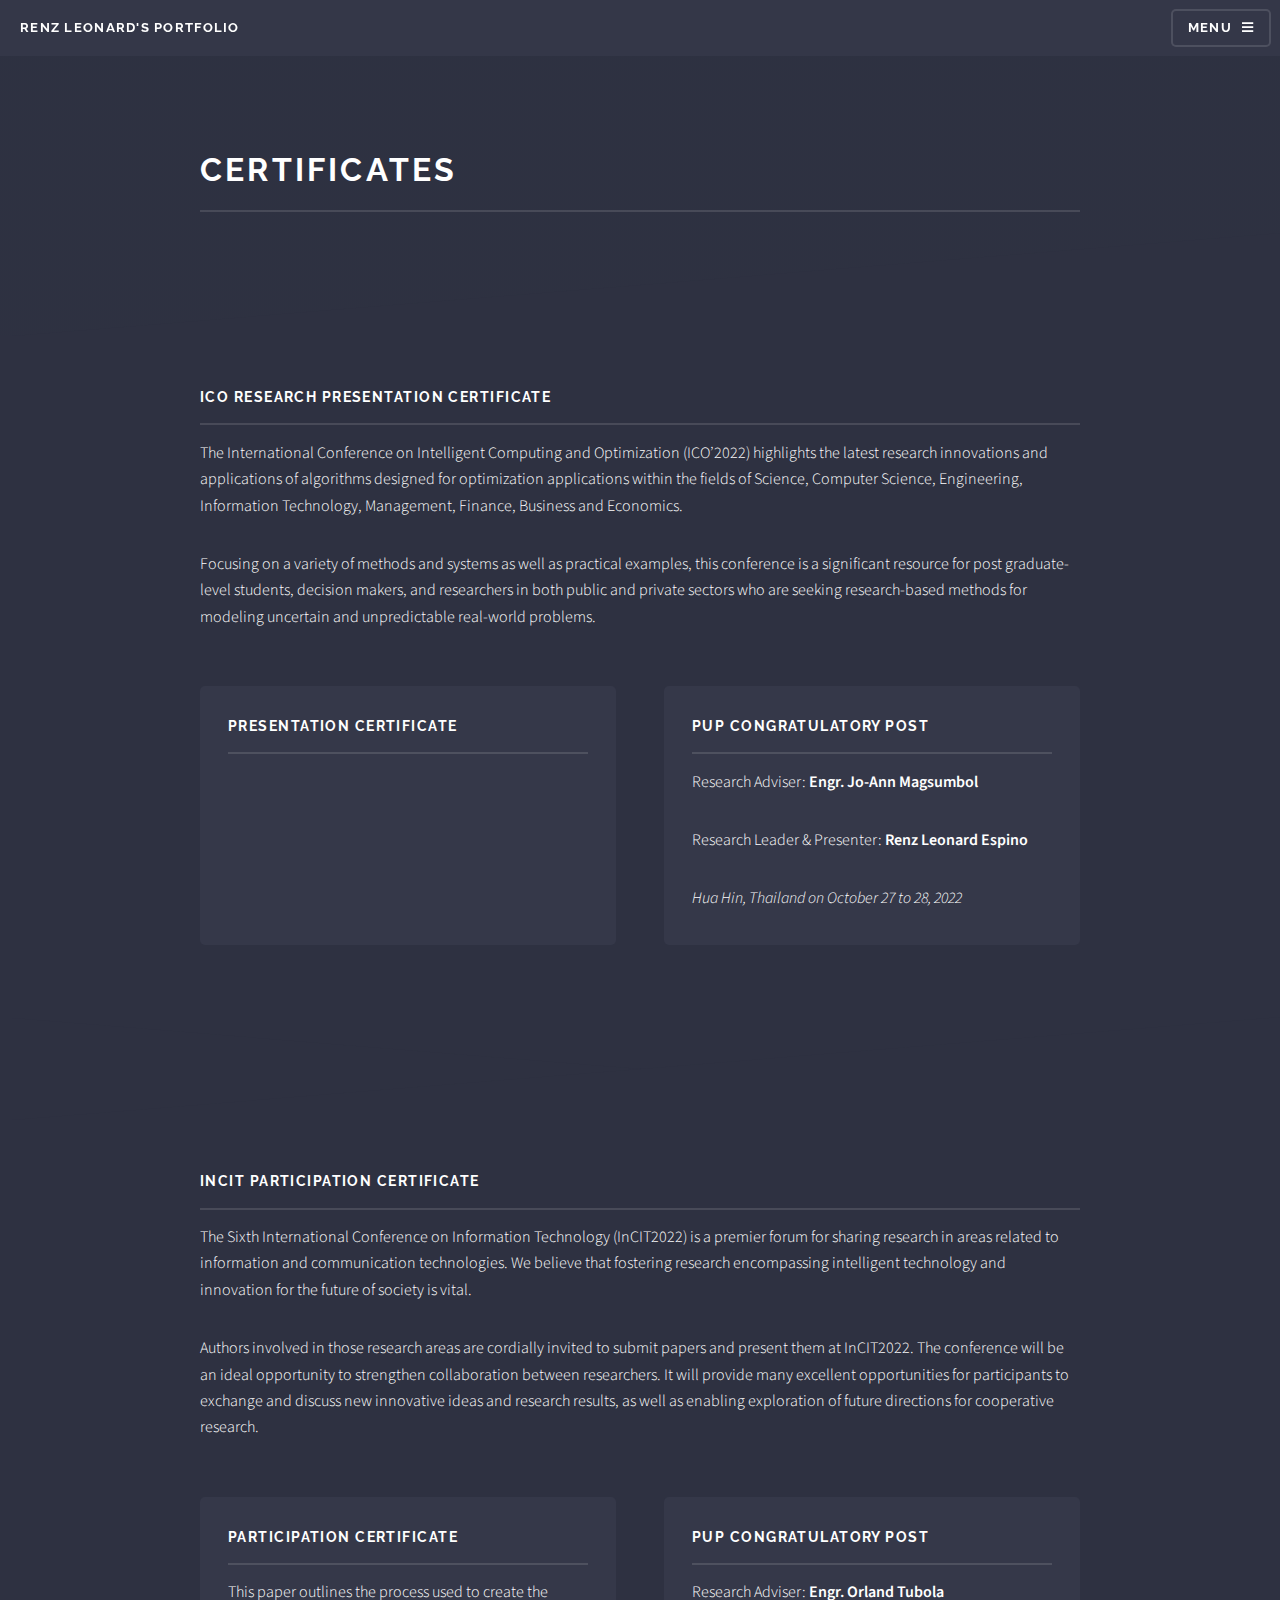
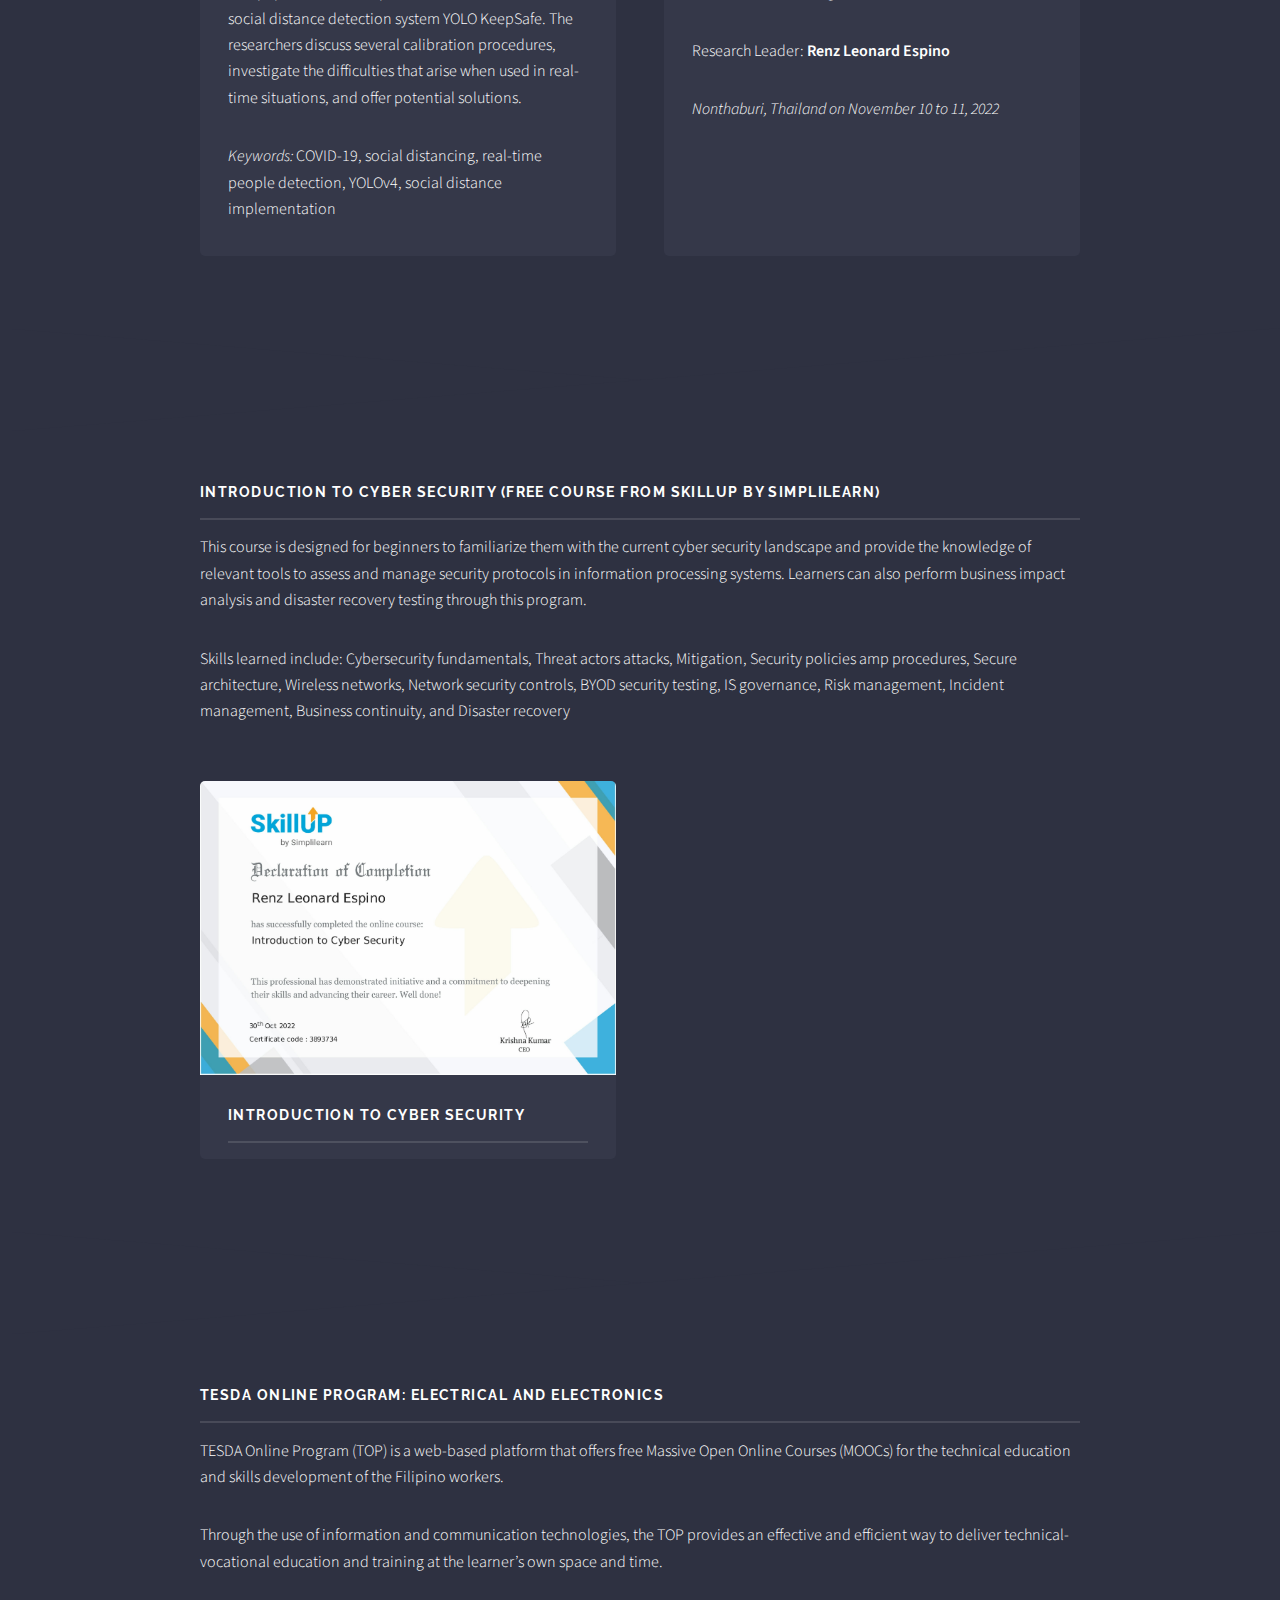
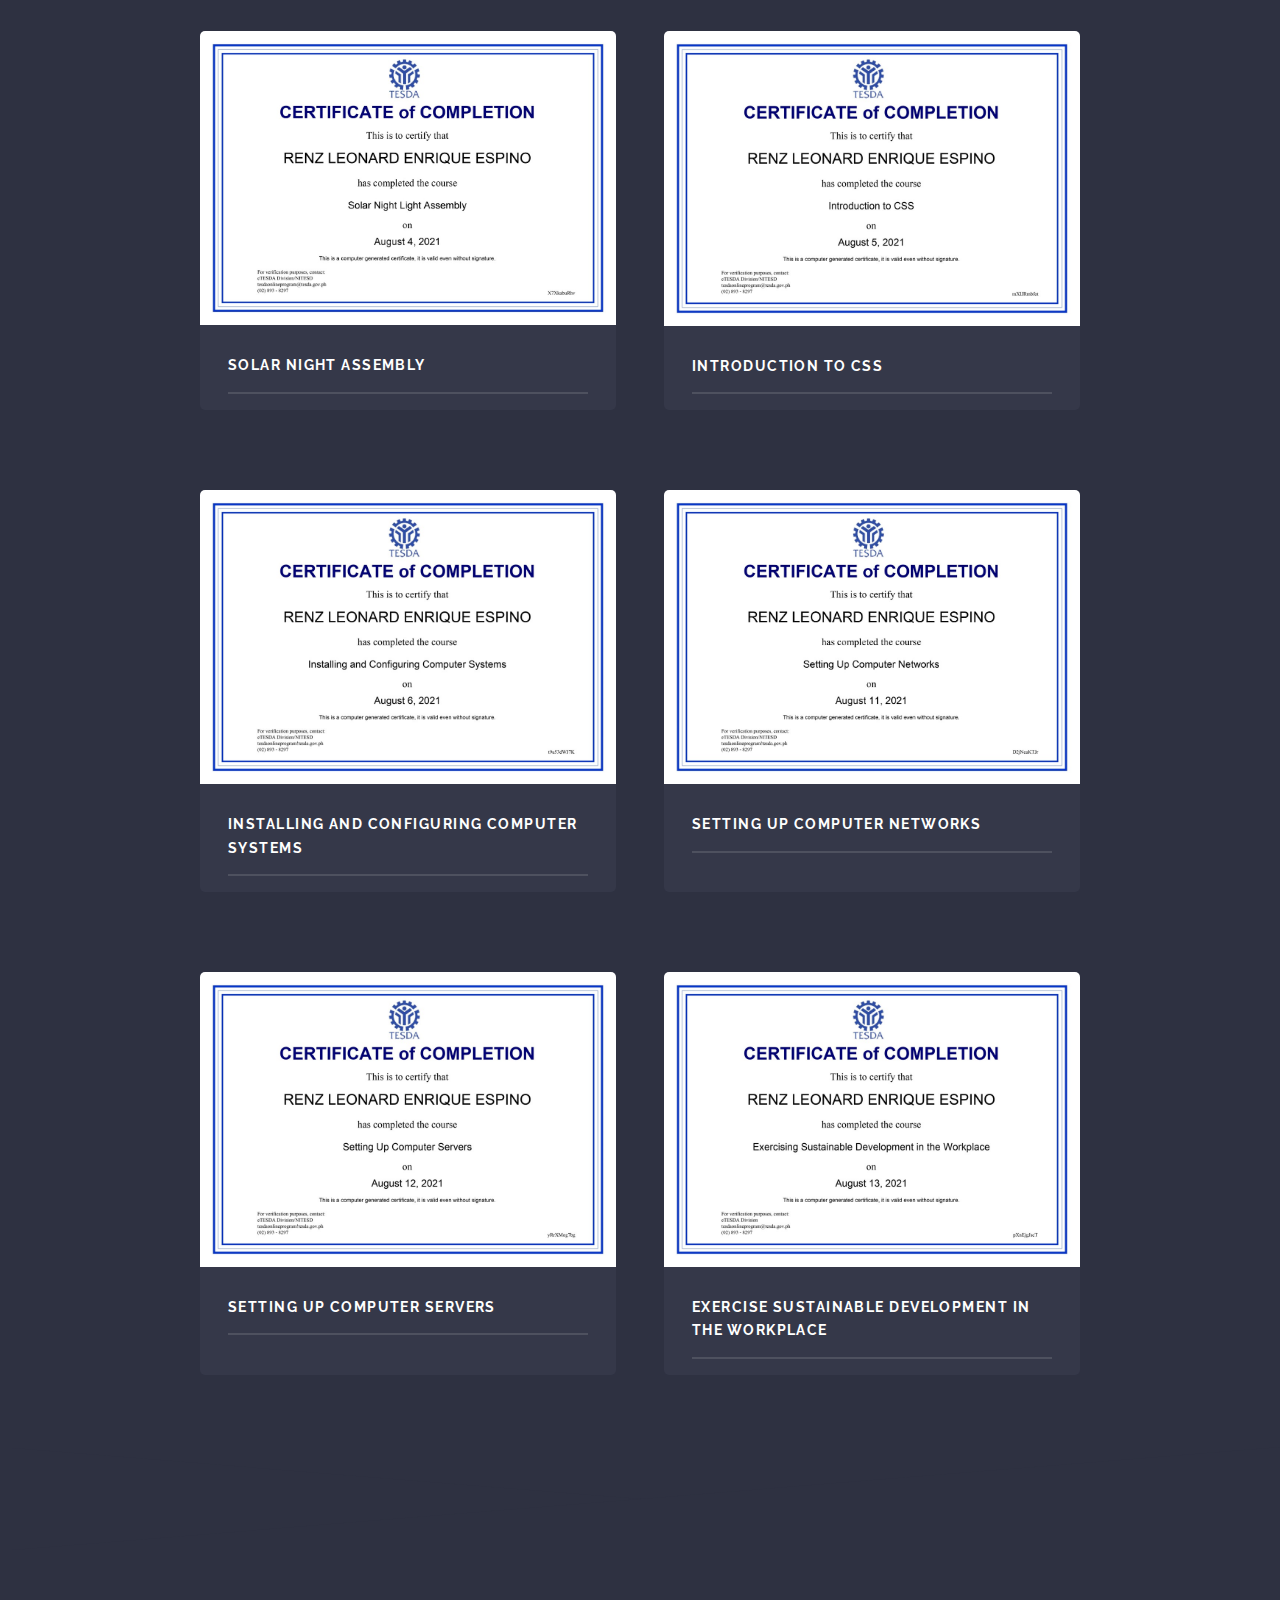
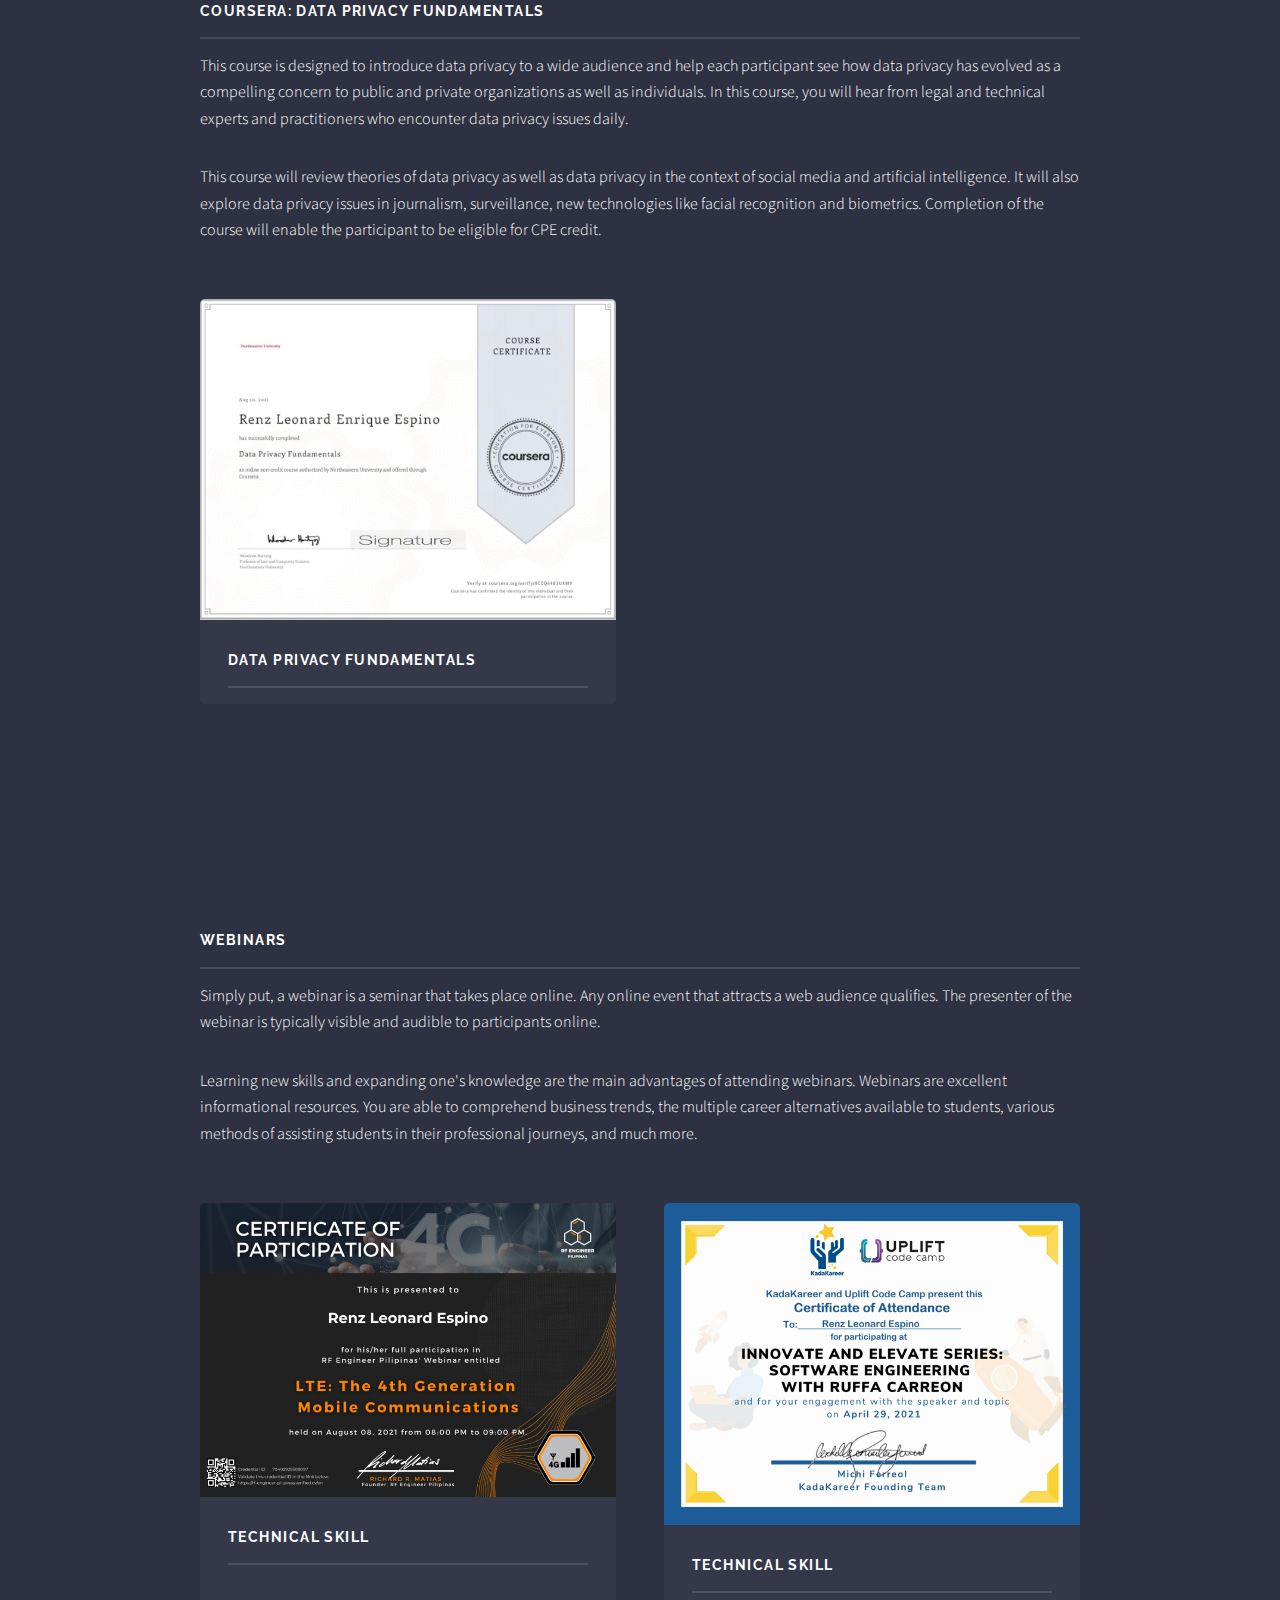
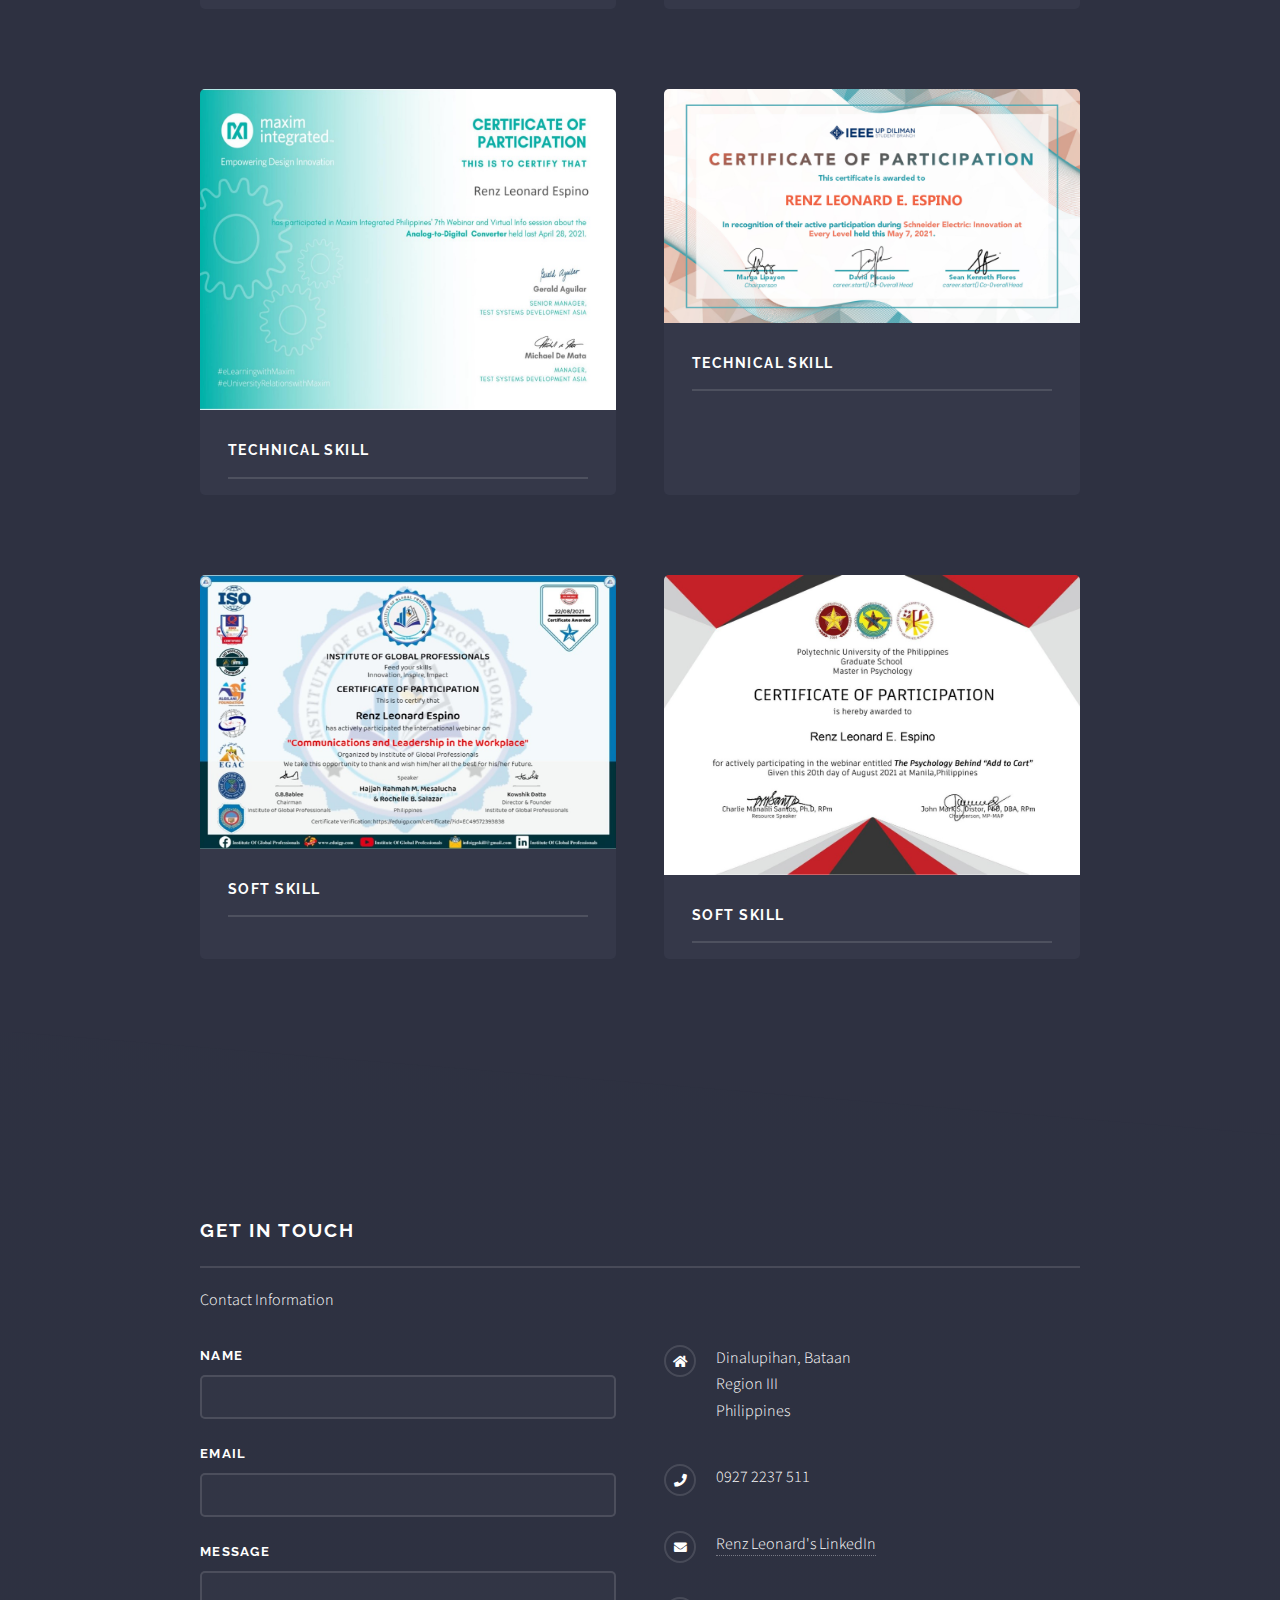
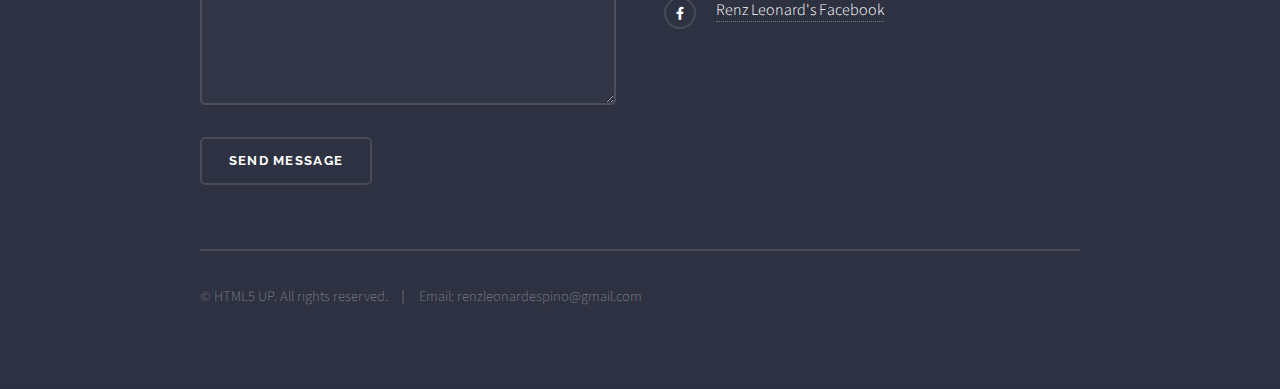
==== commit 1edd248f: "Update generic.html" ====
--- a/generic.html
+++ b/generic.html
@@ -44,6 +44,58 @@
 								<h2>Certificates</h2>
 							</div>
 						</header>
+												<!-- Content -->
+						<div class="wrapper">
+							<div class="inner">
+
+								<h3 class="major">ICO Research Presentation Certificate</h3>
+								<p>The International Conference on Intelligent Computing and Optimization (ICO’2022) highlights the latest research innovations and applications of algorithms designed for optimization applications within the fields of Science, Computer Science, Engineering, Information Technology, Management, Finance, Business and Economics.</p>
+
+								<p>Focusing on a variety of methods and systems as well as practical examples, this conference is a significant resource for post graduate-level students, decision makers, and researchers in both public and private sectors who are seeking research-based methods for modeling uncertain and unpredictable real-world problems.</p>
+
+								<section class="features">
+									<article>
+										<a href="#" class="image"><img src="images/ICO.jpg" alt="" /></a>
+										<h3 class="major">Presentation Certificate</h3>
+									</article>
+									<article>
+										<a href="#" class="image"><img src="images/ICOA.png" alt="" /></a>
+										<h3 class="major">PUP Congratulatory Post</h3>
+										<p>Research Adviser: <strong>Engr. Jo-Ann Magsumbol</strong></p>
+										<p>Research Leader & Presenter: <strong>Renz Leonard Espino</strong></p>
+										<p><em>Hua Hin, Thailand on October 27 to 28, 2022</em></p>
+									</article>
+								</section>
+							</div>
+						</div>
+						<!-- Content -->
+						<!-- Content -->
+						<div class="wrapper">
+							<div class="inner">
+
+								<h3 class="major">InCIT Participation Certificate</h3>
+								<p>The Sixth International Conference on Information Technology (InCIT2022) is a premier forum for sharing research in areas related to information and communication technologies. We believe that fostering research encompassing intelligent technology and innovation for the future of society is vital.</p>
+
+								<p>Authors involved in those research areas are cordially invited to submit papers and present them at InCIT2022. The conference will be an ideal opportunity to strengthen collaboration between researchers. It will provide many excellent opportunities for participants to exchange and discuss new innovative ideas and research results, as well as enabling exploration of future directions for cooperative research.</p>
+
+								<section class="features">
+									<article>
+										<a href="#" class="image"><img src="images/INCIT.jpg" alt="" /></a>
+										<h3 class="major">Participation Certificate</h3>
+										<p>This paper outlines the process used to create the social distance detection system YOLO KeepSafe. The researchers discuss several calibration procedures, investigate the difficulties that arise when used in real-time situations, and offer potential solutions.</p>
+										<p><em>Keywords: </em>COVID-19, social distancing, real-time people detection, YOLOv4, social distance implementation</p>
+									</article>
+									<article>
+										<a href="#" class="image"><img src="images/INCITA.png" alt="" /></a>
+										<h3 class="major">PUP Congratulatory Post</h3>
+										<p>Research Adviser: <strong>Engr. Orland Tubola</strong></p>
+										<p>Research Leader: <strong>Renz Leonard Espino</strong></p>
+										<p><em>Nonthaburi, Thailand on November 10 to 11, 2022</em></p>
+									</article>
+								</section>
+							</div>
+						</div>
+						<!-- Content -->
 						<!-- Content -->
 						<div class="wrapper">
 							<div class="inner">
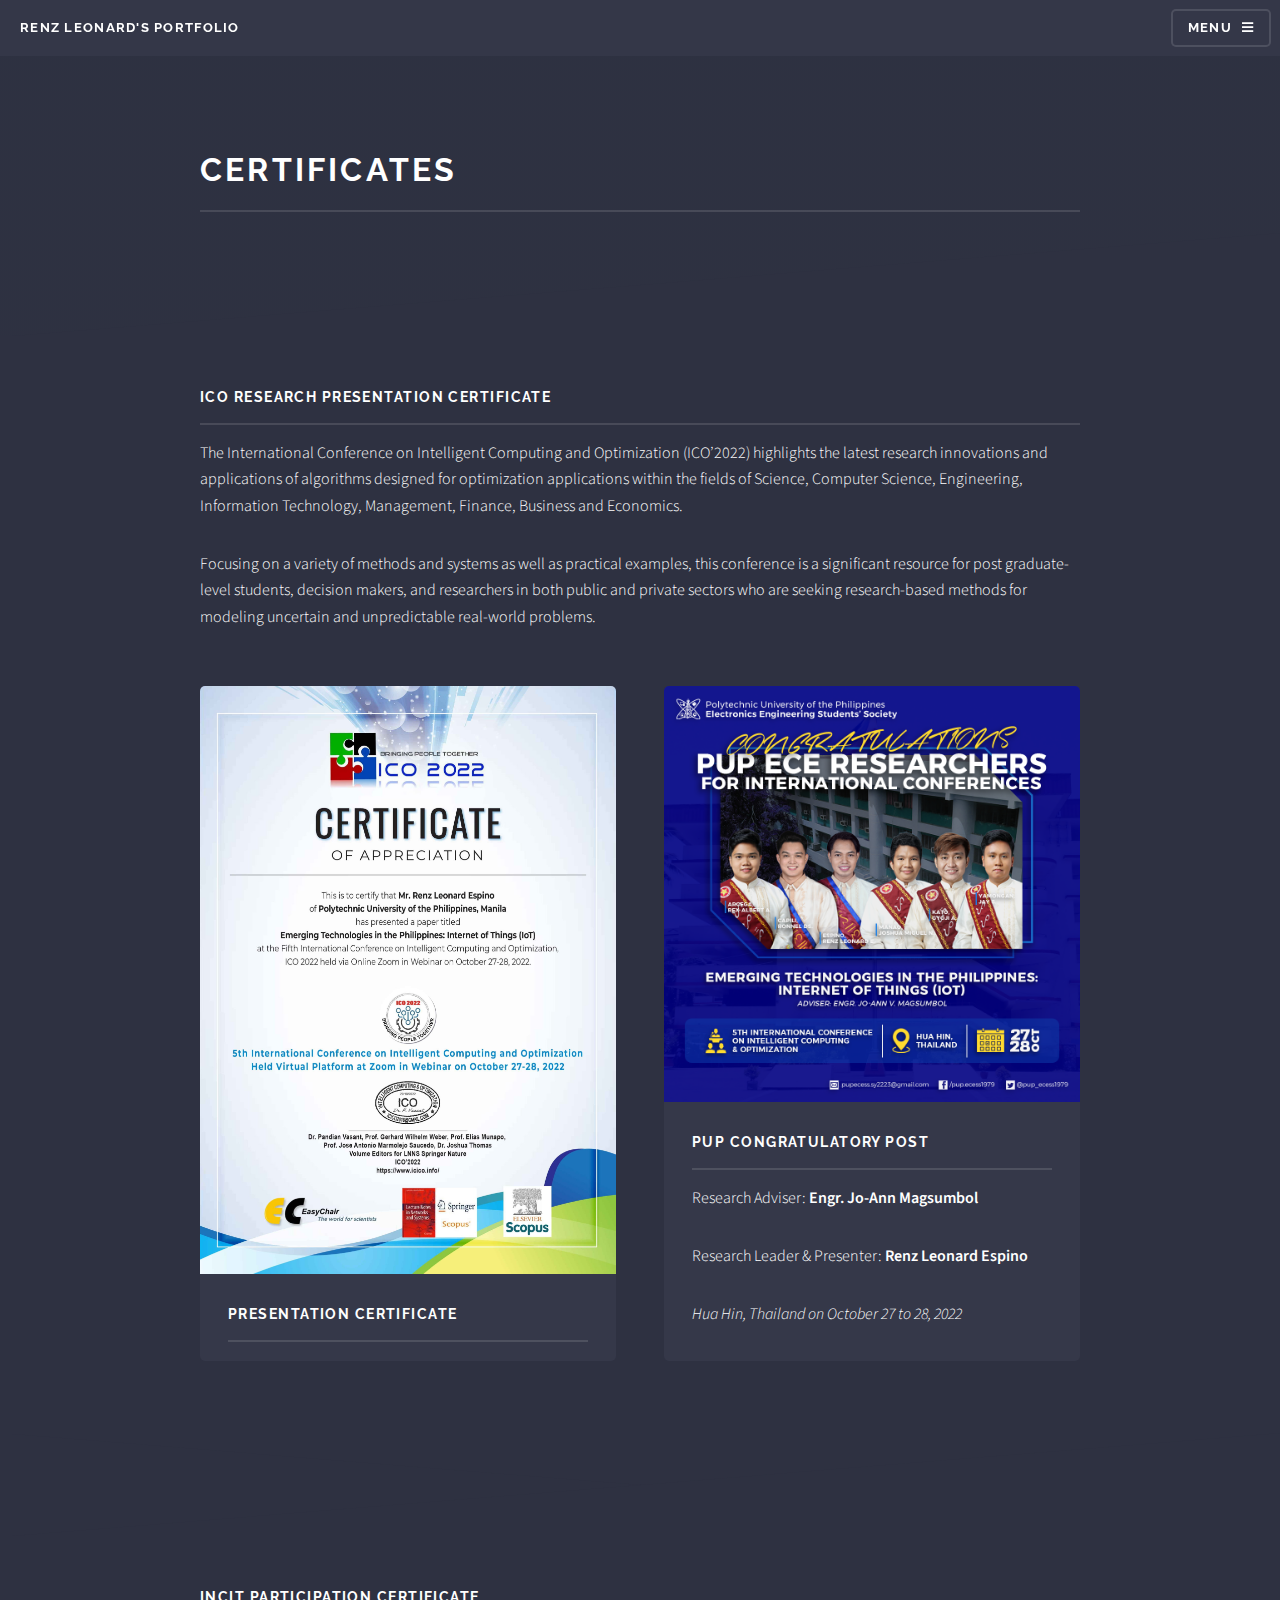
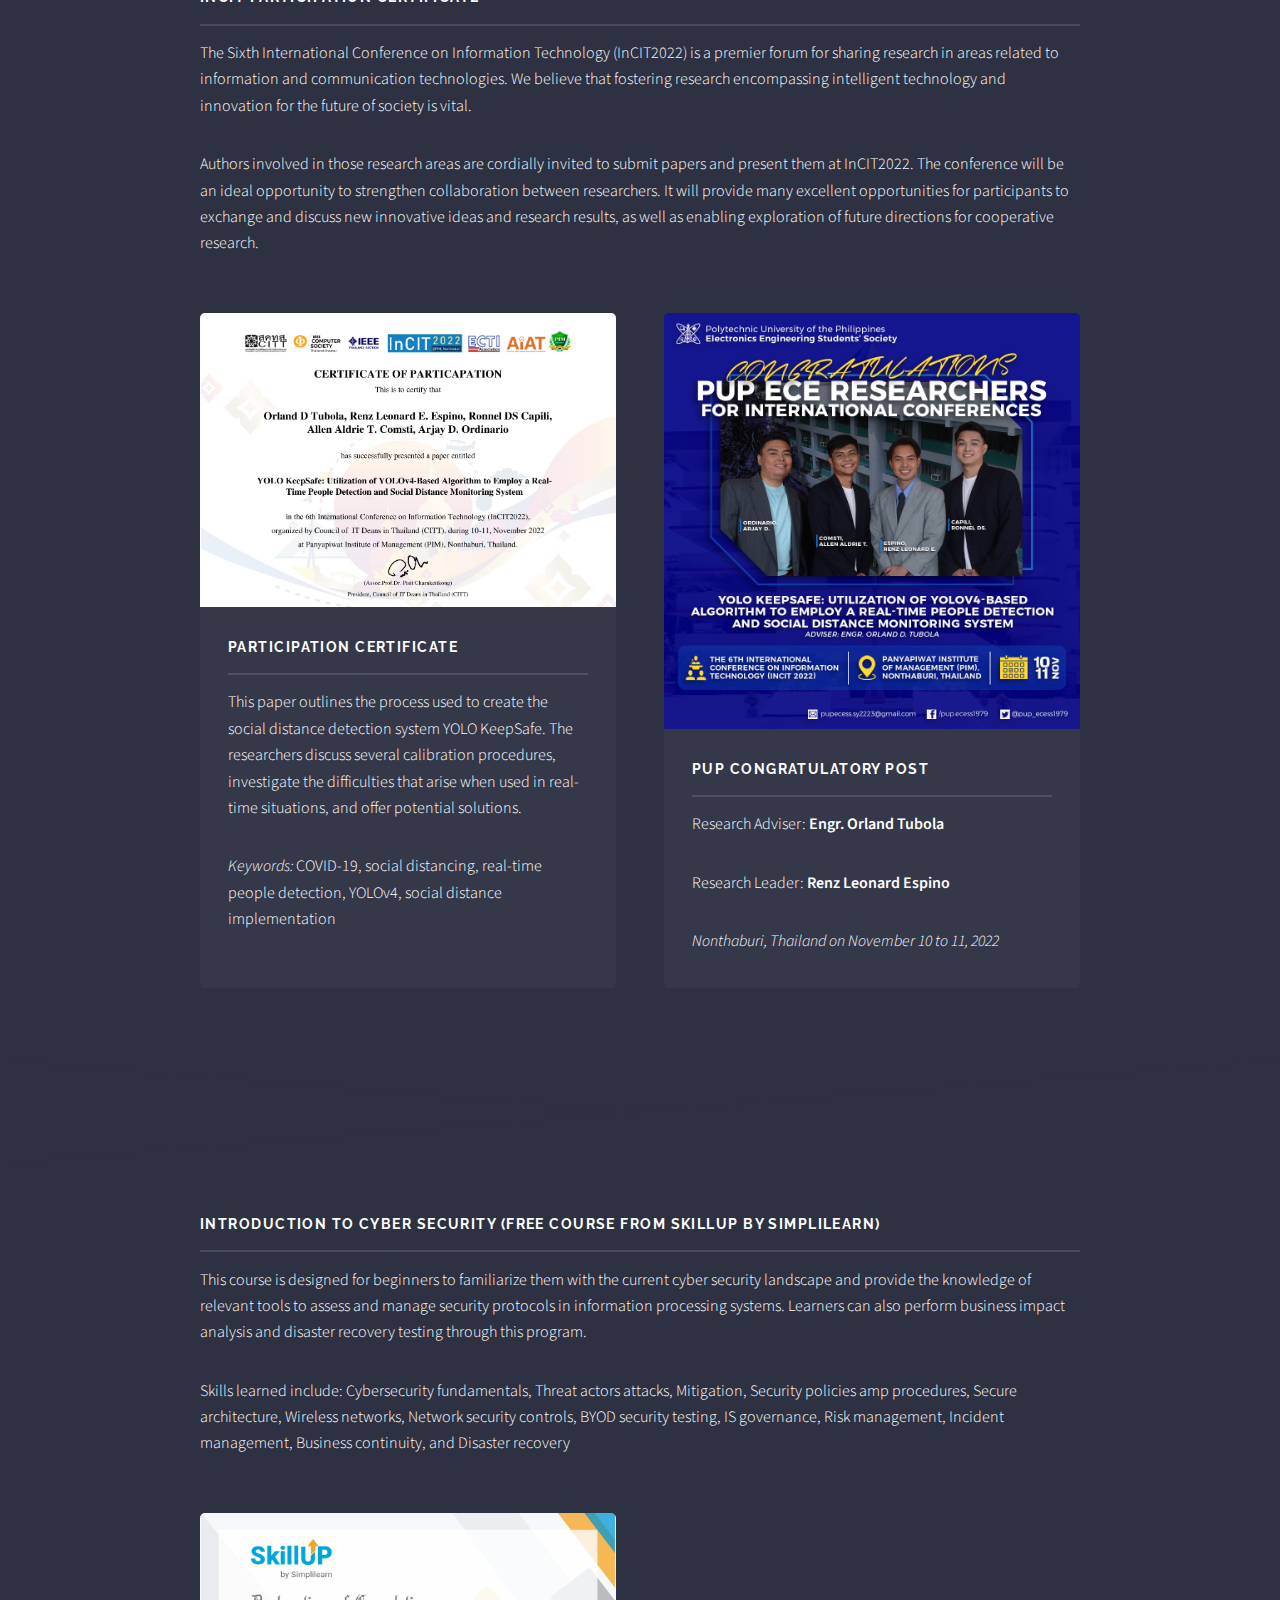
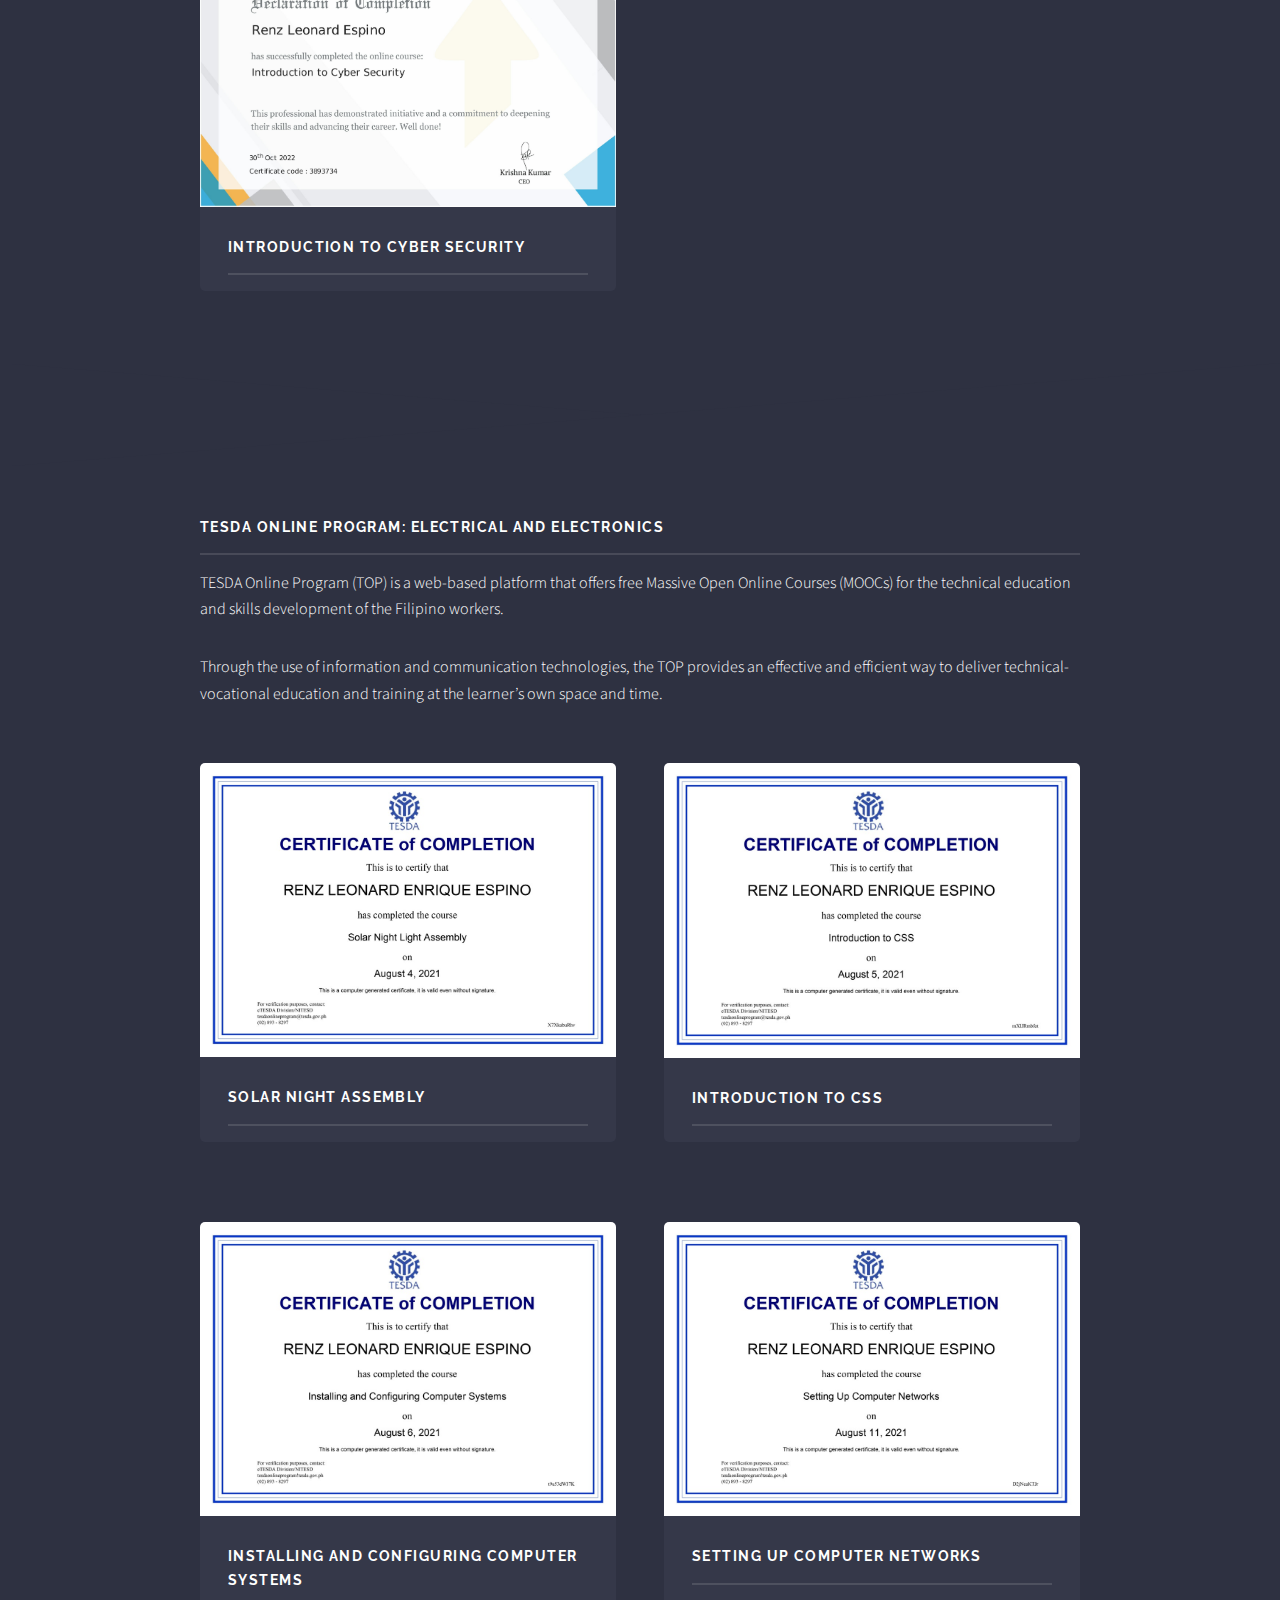
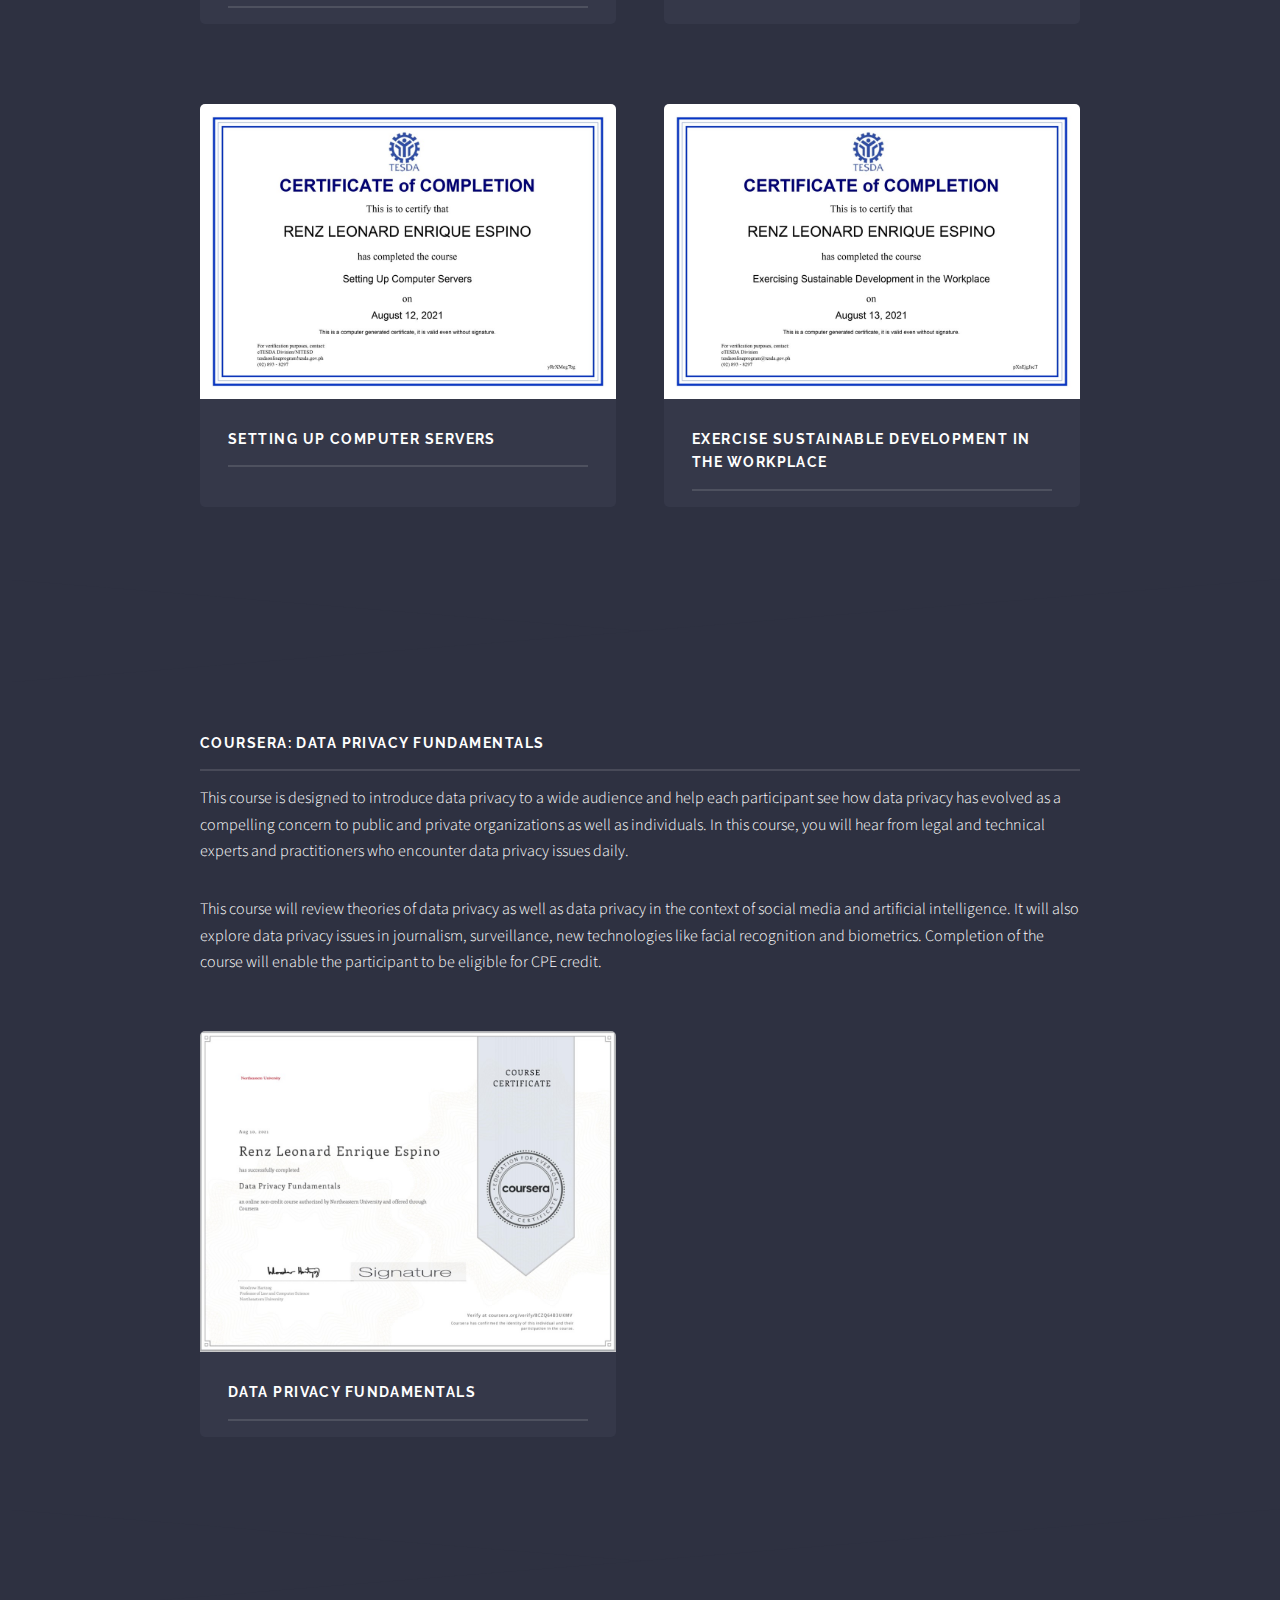
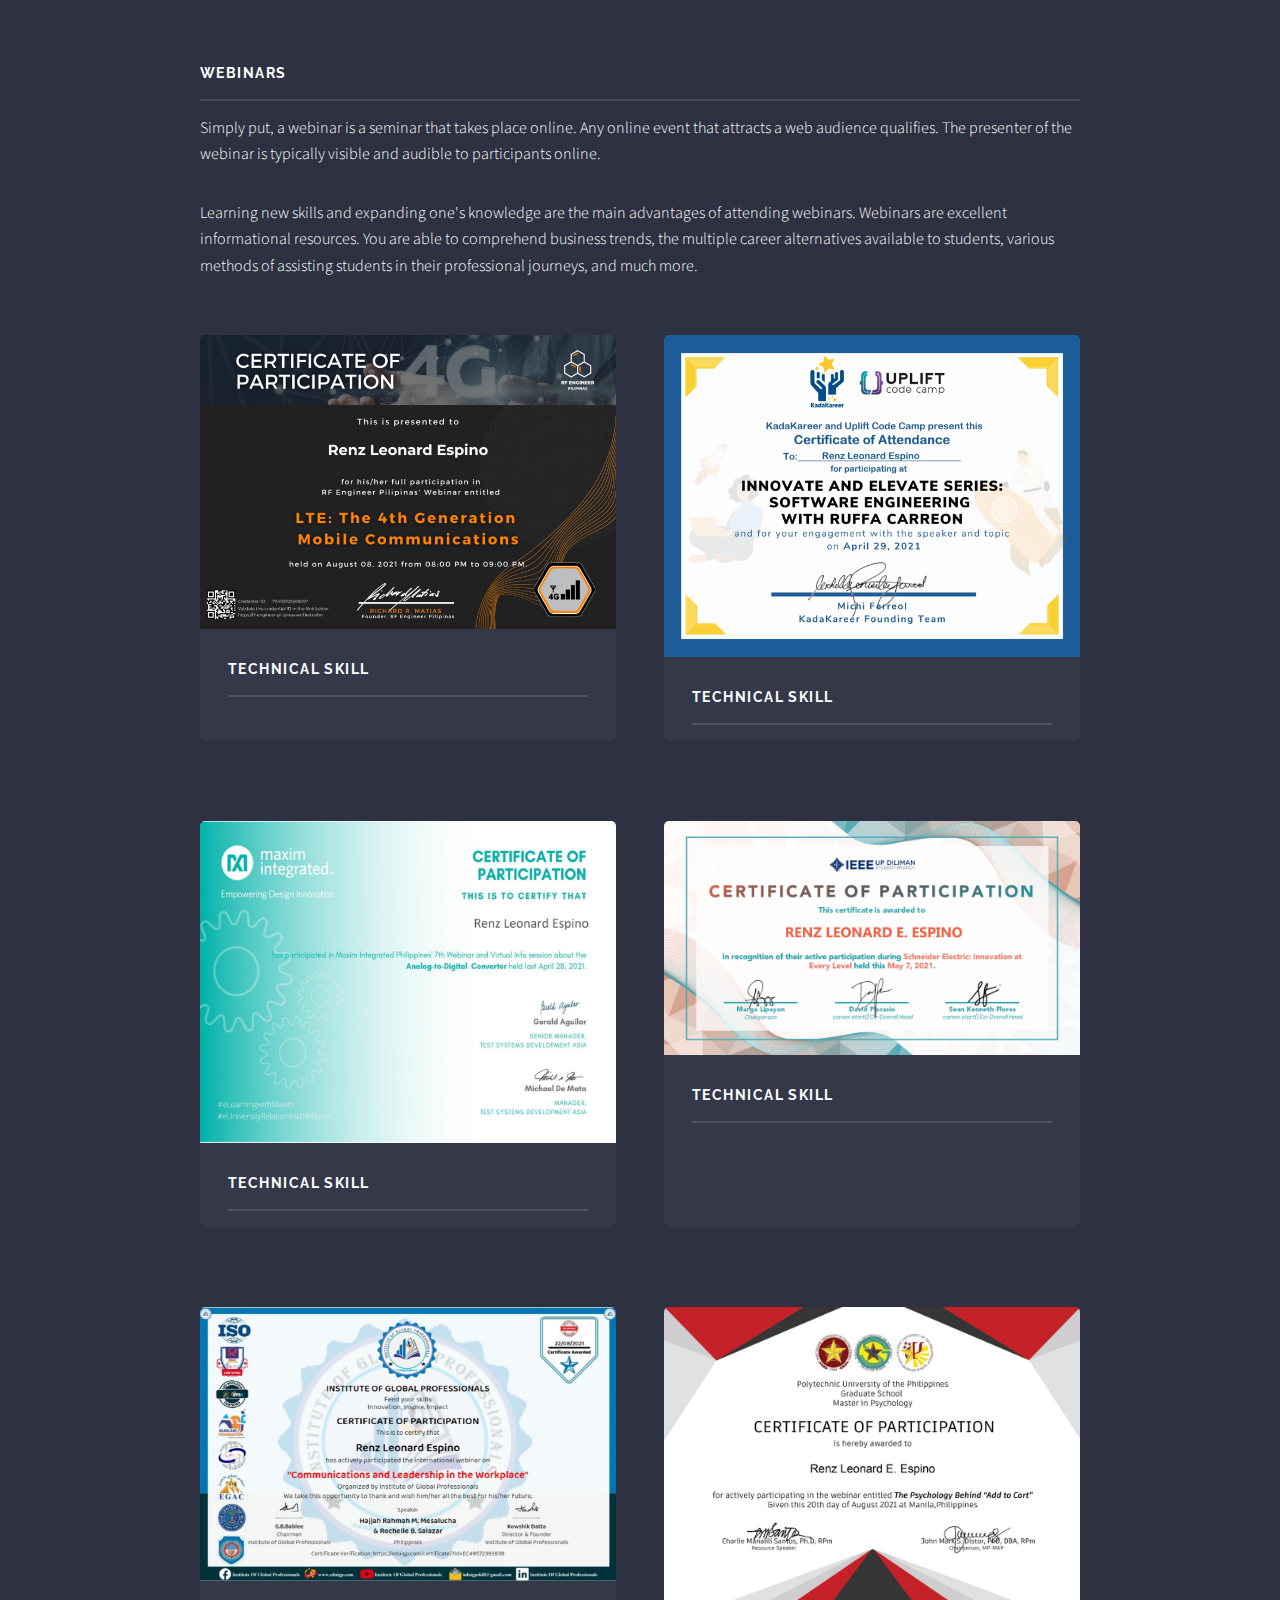
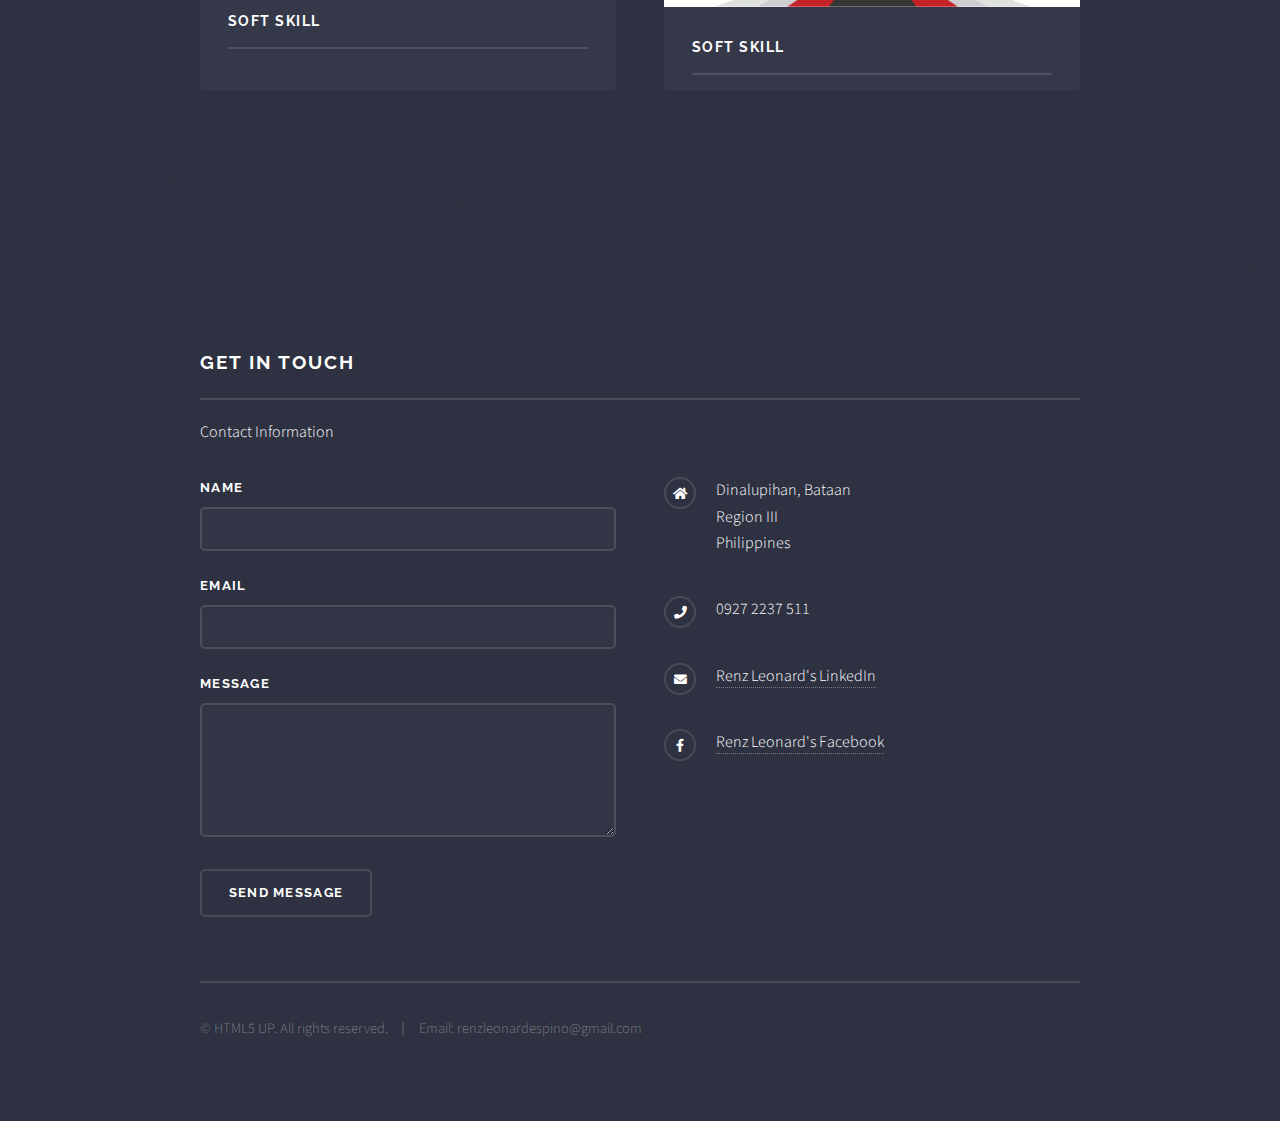
==== commit 02257bfd: "Update generic.html" ====
--- a/generic.html
+++ b/generic.html
@@ -55,11 +55,11 @@
 
 								<section class="features">
 									<article>
-										<a href="#" class="image"><img src="images/ICO.jpg" alt="" /></a>
+										<a href="images/ICO.jpg" target="_blank" class="image"><img src="images/ICO.jpg" alt="" /></a>
 										<h3 class="major">Presentation Certificate</h3>
 									</article>
 									<article>
-										<a href="#" class="image"><img src="images/ICOA.png" alt="" /></a>
+										<a href="images/ICOA.png" target="_blank" class="image"><img src="images/ICOA.png" alt="" /></a>
 										<h3 class="major">PUP Congratulatory Post</h3>
 										<p>Research Adviser: <strong>Engr. Jo-Ann Magsumbol</strong></p>
 										<p>Research Leader & Presenter: <strong>Renz Leonard Espino</strong></p>
@@ -80,13 +80,13 @@
 
 								<section class="features">
 									<article>
-										<a href="#" class="image"><img src="images/INCIT.jpg" alt="" /></a>
+										<a href="images/INCIT.jpg" target="_blank" class="image"><img src="images/INCIT.jpg" alt="" /></a>
 										<h3 class="major">Participation Certificate</h3>
 										<p>This paper outlines the process used to create the social distance detection system YOLO KeepSafe. The researchers discuss several calibration procedures, investigate the difficulties that arise when used in real-time situations, and offer potential solutions.</p>
 										<p><em>Keywords: </em>COVID-19, social distancing, real-time people detection, YOLOv4, social distance implementation</p>
 									</article>
 									<article>
-										<a href="#" class="image"><img src="images/INCITA.png" alt="" /></a>
+										<a href="images/INCITA.png" target="_blank" class="image"><img src="images/INCITA.png" alt="" /></a>
 										<h3 class="major">PUP Congratulatory Post</h3>
 										<p>Research Adviser: <strong>Engr. Orland Tubola</strong></p>
 										<p>Research Leader: <strong>Renz Leonard Espino</strong></p>
@@ -107,7 +107,7 @@
 
 								<section class="features">
 									<article>
-										<a href="#" class="image"><img src="images/Cybersecurity.jpg" alt="" /></a>
+										<a href="images/Cybersecurity.jpg" target="_blank" class="image"><img src="images/Cybersecurity.jpg" alt="" /></a>
 										<h3 class="major">Introduction to Cyber Security</h3>
 									</article>
 								</section>
@@ -126,31 +126,31 @@
 
 									<section class="features">
 										<article>
-											<a href="#" class="image"><img src="images/Picture1.jpg" alt="" /></a>
+											<a href="images/Picture1.jpg" target="_blank" class="image"><img src="images/Picture1.jpg" alt="" /></a>
 											<h3 class="major">Solar Night Assembly</h3>
 										</article>
 										<article>
-											<a href="#" class="image"><img src="images/Picture2.jpg" alt="" /></a>
+											<a href="images/Picture2.jpg" target="_blank" class="image"><img src="images/Picture2.jpg" alt="" /></a>
 											<h3 class="major">Introduction to CSS</h3>
 										</article>
 									</section>
 									<section class="features">
 										<article>
-											<a href="#" class="image"><img src="images/Picture3.jpg" alt="" /></a>
+											<a href="images/Picture3.jpg" target="_blank" class="image"><img src="images/Picture3.jpg" alt="" /></a>
 											<h3 class="major">Installing and Configuring Computer Systems</h3>
 										</article>
 										<article>
-											<a href="#" class="image"><img src="images/Picture4.jpg" alt="" /></a>
+											<a href="images/Picture4.jpg" target="_blank" class="image"><img src="images/Picture4.jpg" alt="" /></a>
 											<h3 class="major">Setting Up Computer Networks</h3>
 										</article>
 									</section>
 									<section class="features">
 										<article>
-											<a href="#" class="image"><img src="images/Picture5.jpg" alt="" /></a>
+											<a href="images/Picture5.jpg" target="_blank" class="image"><img src="images/Picture5.jpg" alt="" /></a>
 											<h3 class="major">Setting Up Computer Servers</h3>
 										</article>
 										<article>
-											<a href="#" class="image"><img src="images/Picture6.jpg" alt="" /></a>
+											<a href="images/Picture6.jpg" target="_blank" class="image"><img src="images/Picture6.jpg" alt="" /></a>
 											<h3 class="major">Exercise Sustainable Development in the Workplace</h3>
 										</article>
 									</section>
@@ -168,7 +168,7 @@
 
 								<section class="features">
 									<article>
-										<a href="#" class="image"><img src="images/Picture7.jpg" alt="" /></a>
+										<a href="images/Picture7.jpg" target="_blank" class="image"><img src="images/Picture7.jpg" alt="" /></a>
 										<h3 class="major">Data Privacy Fundamentals</h3>
 									</article>
 								</section>
@@ -188,31 +188,31 @@
 
 								<section class="features">
 									<article>
-										<a href="#" class="image"><img src="images/Picture8.png" alt="" /></a>
-										<h3 class="major">Technical Skill</h3>
-									</article>
-									<article>
-										<a href="#" class="image"><img src="images/Picture9.png" alt="" /></a>
-										<h3 class="major">Technical Skill</h3>
-									</article>
-								</section>
-								<section class="features">
-									<article>
-										<a href="#" class="image"><img src="images/Picture10.jpg" alt="" /></a>
-										<h3 class="major">Technical Skill</h3>
-									</article>
-									<article>
-										<a href="#" class="image"><img src="images/Picture11.png" alt="" /></a>
-										<h3 class="major">Technical Skill</h3>
-									</article>
-								</section>
-								<section class="features">
-									<article>
-										<a href="#" class="image"><img src="images/Picture11.jpg" alt="" /></a>
+										<a href="images/Picture8.png" target="_blank" class="image"><img src="images/Picture8.png" alt="" /></a>
+										<h3 class="major">Technical Skill</h3>
+									</article>
+									<article>
+										<a href="images/Picture9.png" target="_blank" class="image"><img src="images/Picture9.png" alt="" /></a>
+										<h3 class="major">Technical Skill</h3>
+									</article>
+								</section>
+								<section class="features">
+									<article>
+										<a href="images/Picture10.jpg" target="_blank" class="image"><img src="images/Picture10.jpg" alt="" /></a>
+										<h3 class="major">Technical Skill</h3>
+									</article>
+									<article>
+										<a href="images/Picture11.png" target="_blank" class="image"><img src="images/Picture11.png" alt="" /></a>
+										<h3 class="major">Technical Skill</h3>
+									</article>
+								</section>
+								<section class="features">
+									<article>
+										<a href="images/Picture11.jpg" target="_blank" class="image"><img src="images/Picture11.jpg" alt="" /></a>
 										<h3 class="major">Soft Skill</h3>
 									</article>
 									<article>
-										<a href="#" class="image"><img src="images/Picture12.jpg" alt="" /></a>
+										<a href="images/Picture12.jpg" target="_blank" class="image"><img src="images/Picture12.jpg" alt="" /></a>
 										<h3 class="major">Soft Skill</h3>
 									</article>
 								</section>
@@ -251,8 +251,8 @@
 								Philippines
 							</li>
 							<li class="icon solid fa-phone">0927 2237 511</li>
-							<li class="icon solid fa-envelope"><a href="https://www.linkedin.com/in/renz-leonard-espino-573bb7226/">Renz Leonard's LinkedIn</a></li>
-							<li class="icon brands fa-facebook-f"><a href="https://www.facebook.com/newtonic.einstein">Renz Leonard's Facebook</a></li>
+							<li class="icon solid fa-envelope"><a href="https://www.linkedin.com/in/renz-leonard-espino-573bb7226/" target="_blank">Renz Leonard's LinkedIn</a></li>
+							<li class="icon brands fa-facebook-f"><a href="https://www.facebook.com/newtonic.einstein" target="_blank">Renz Leonard's Facebook</a></li>
 						</ul>
 							<ul class="copyright">
 								<li>&copy; HTML5 UP. All rights reserved.</li><li>Email: renzleonardespino@gmail.com </a></li>
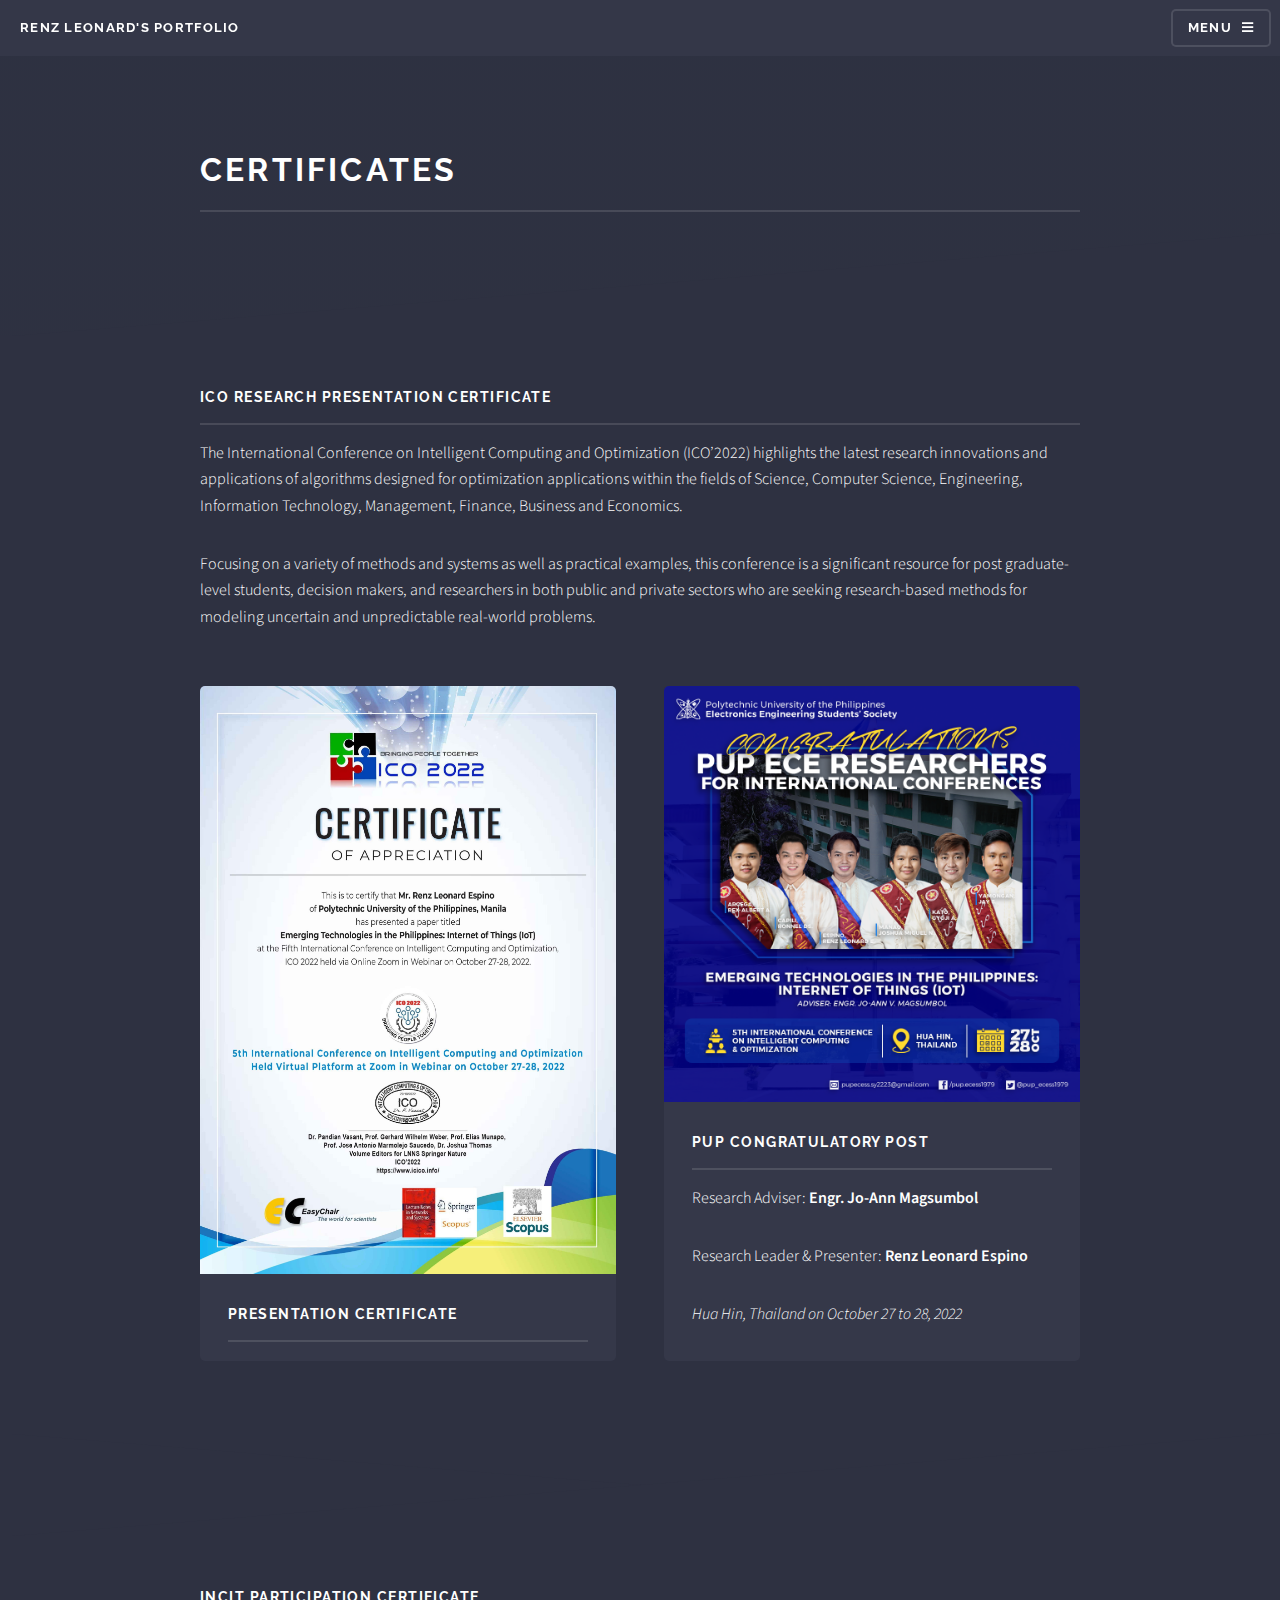
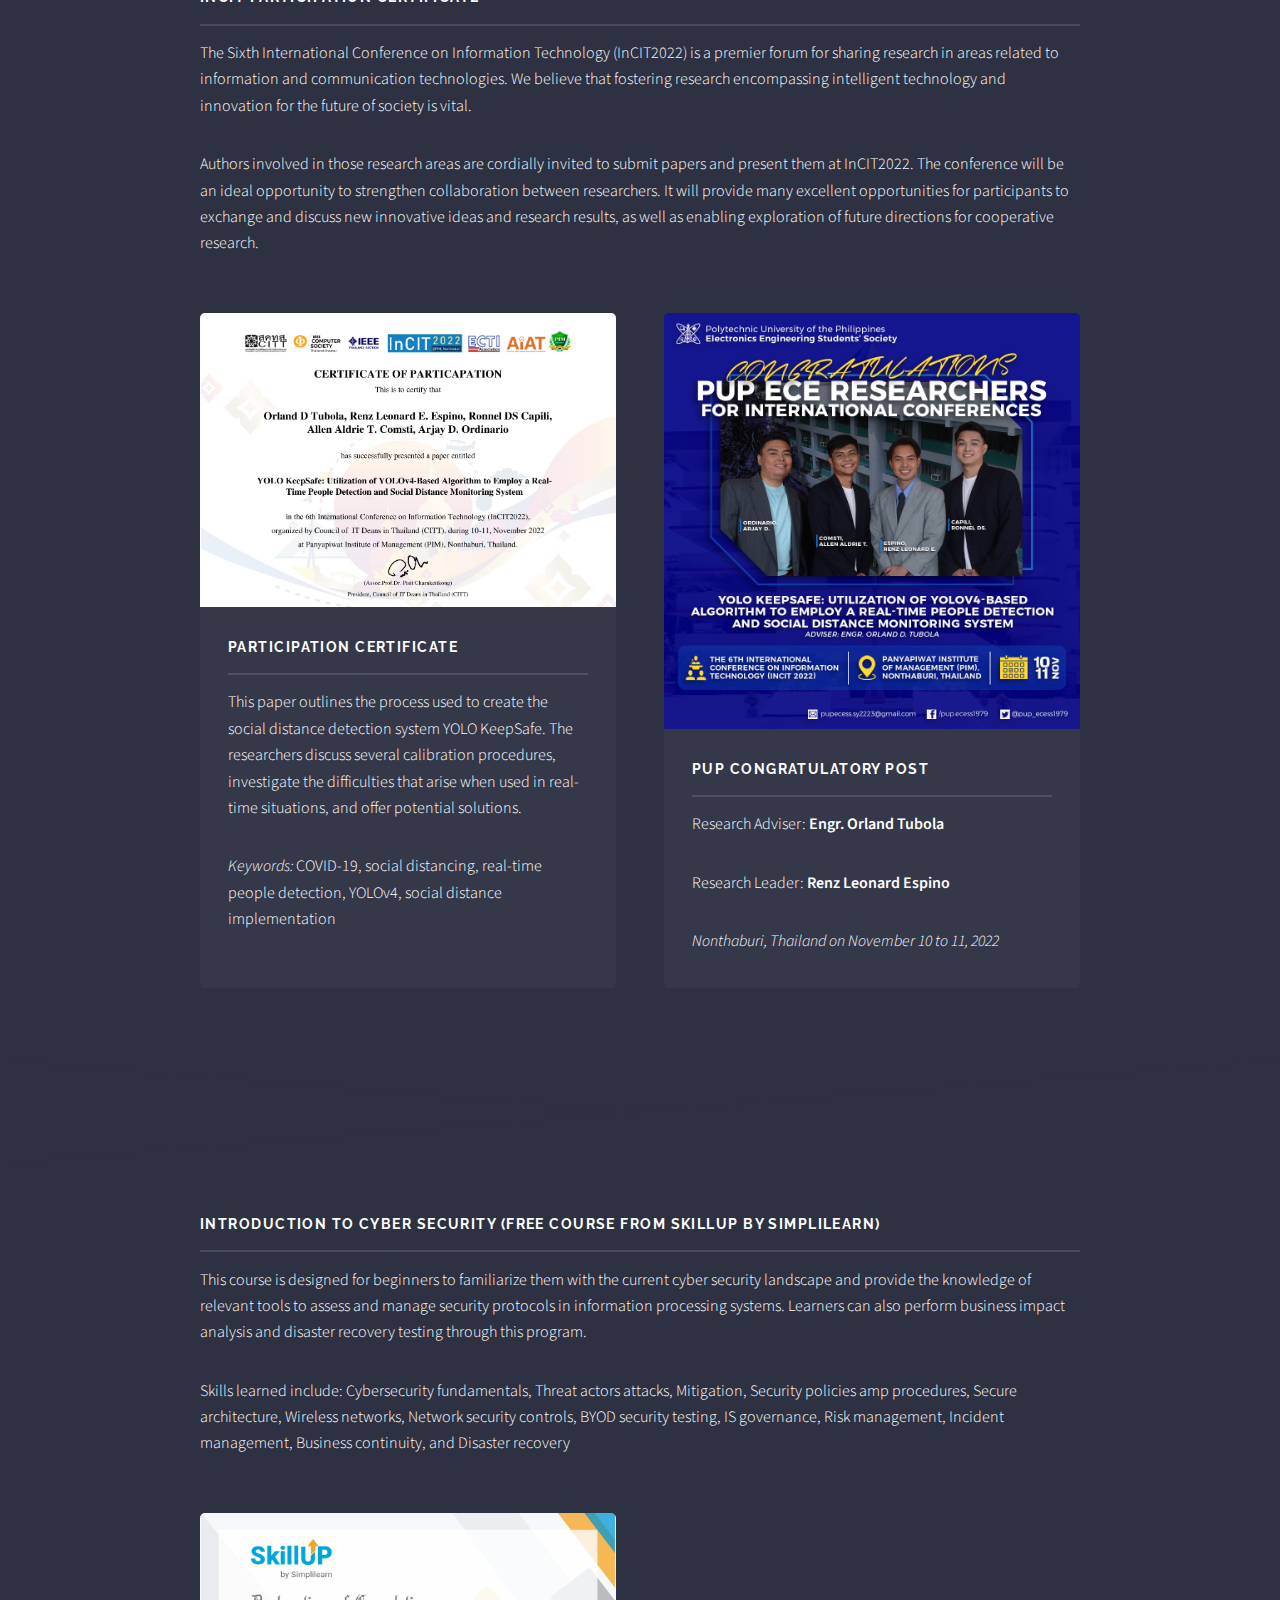
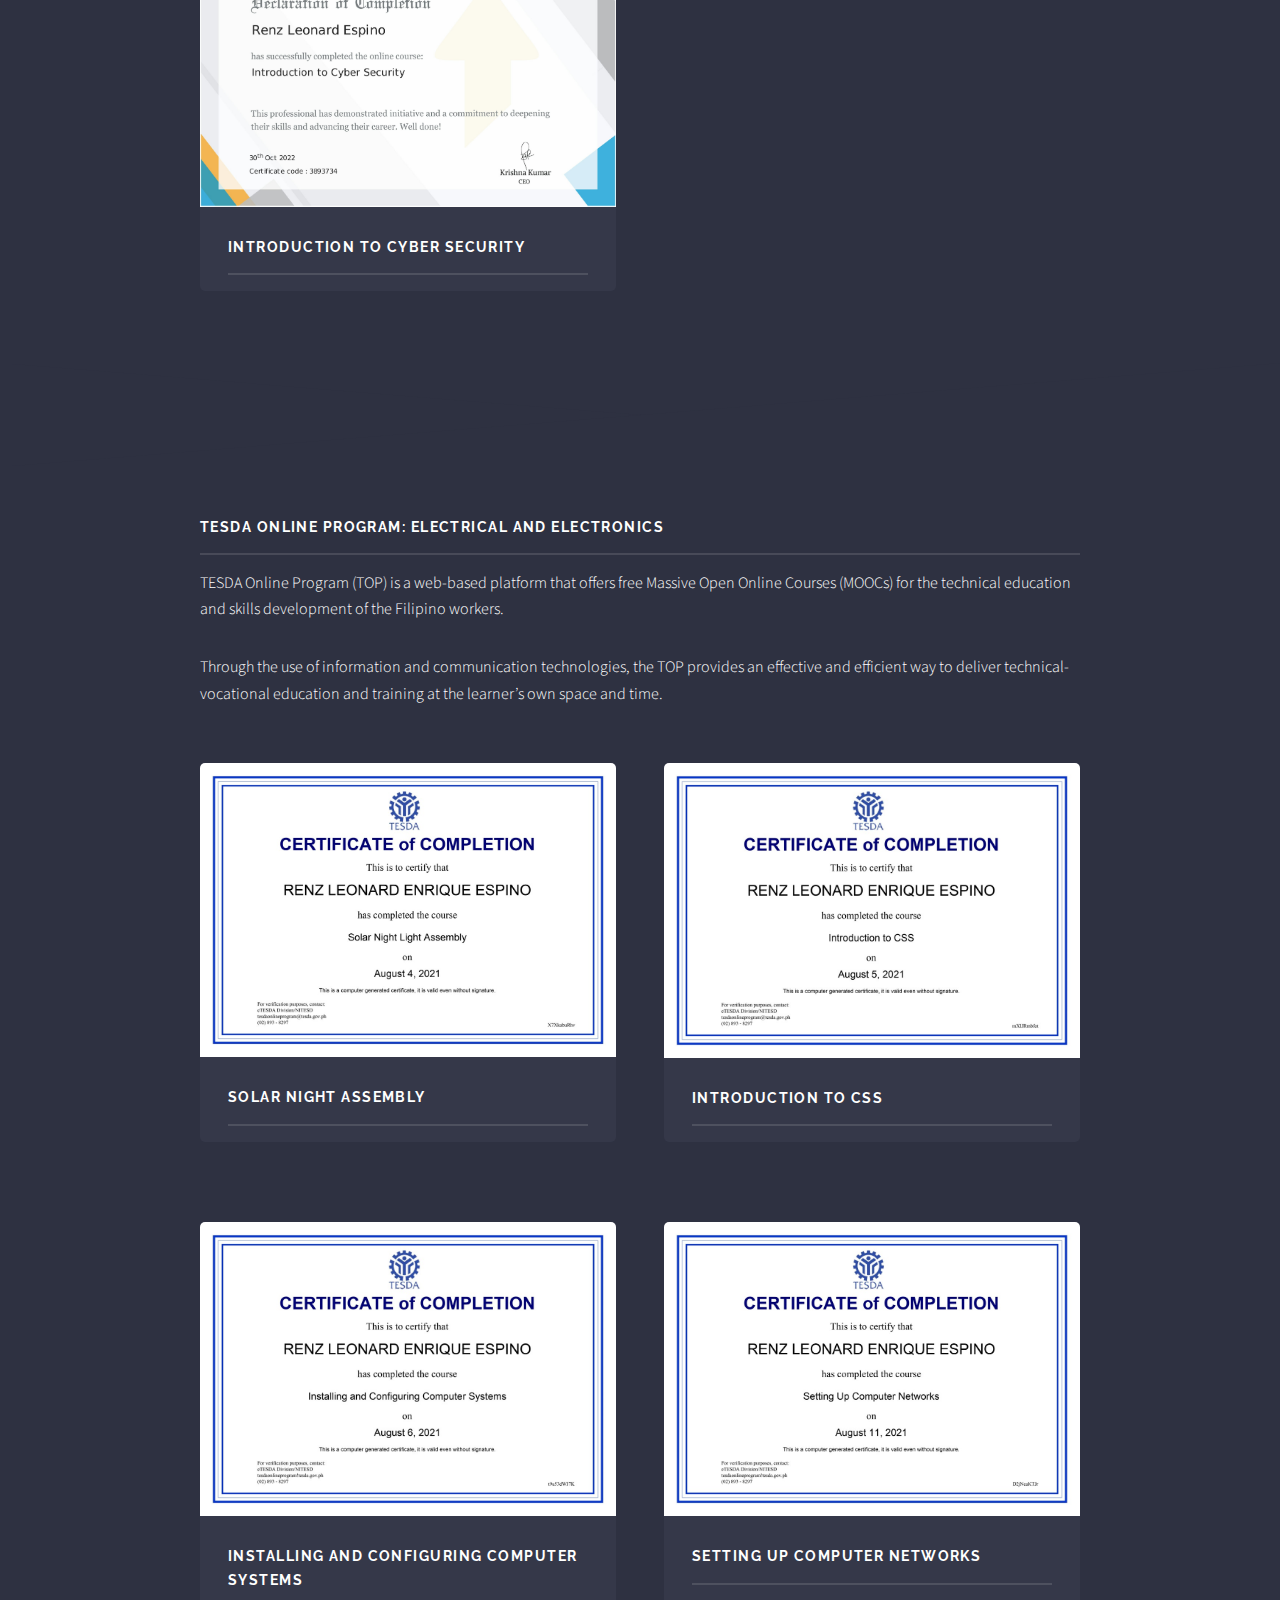
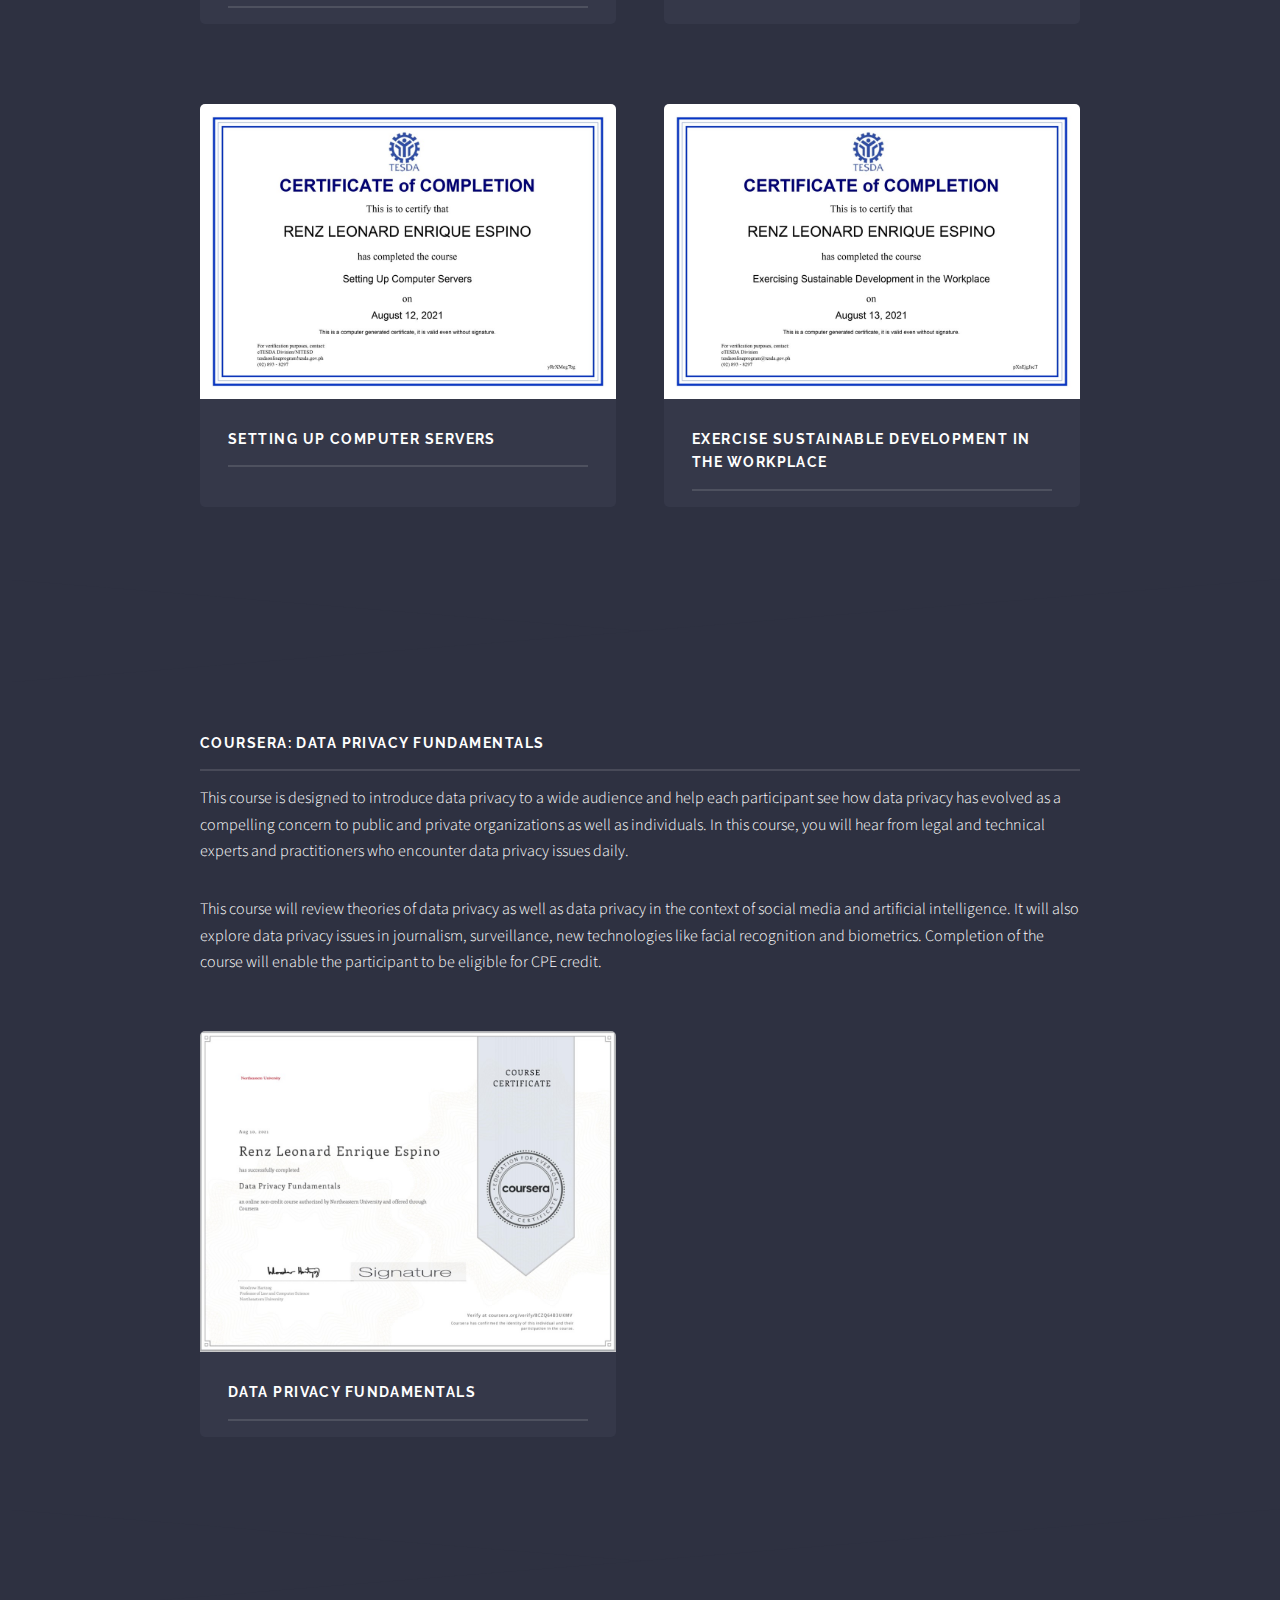
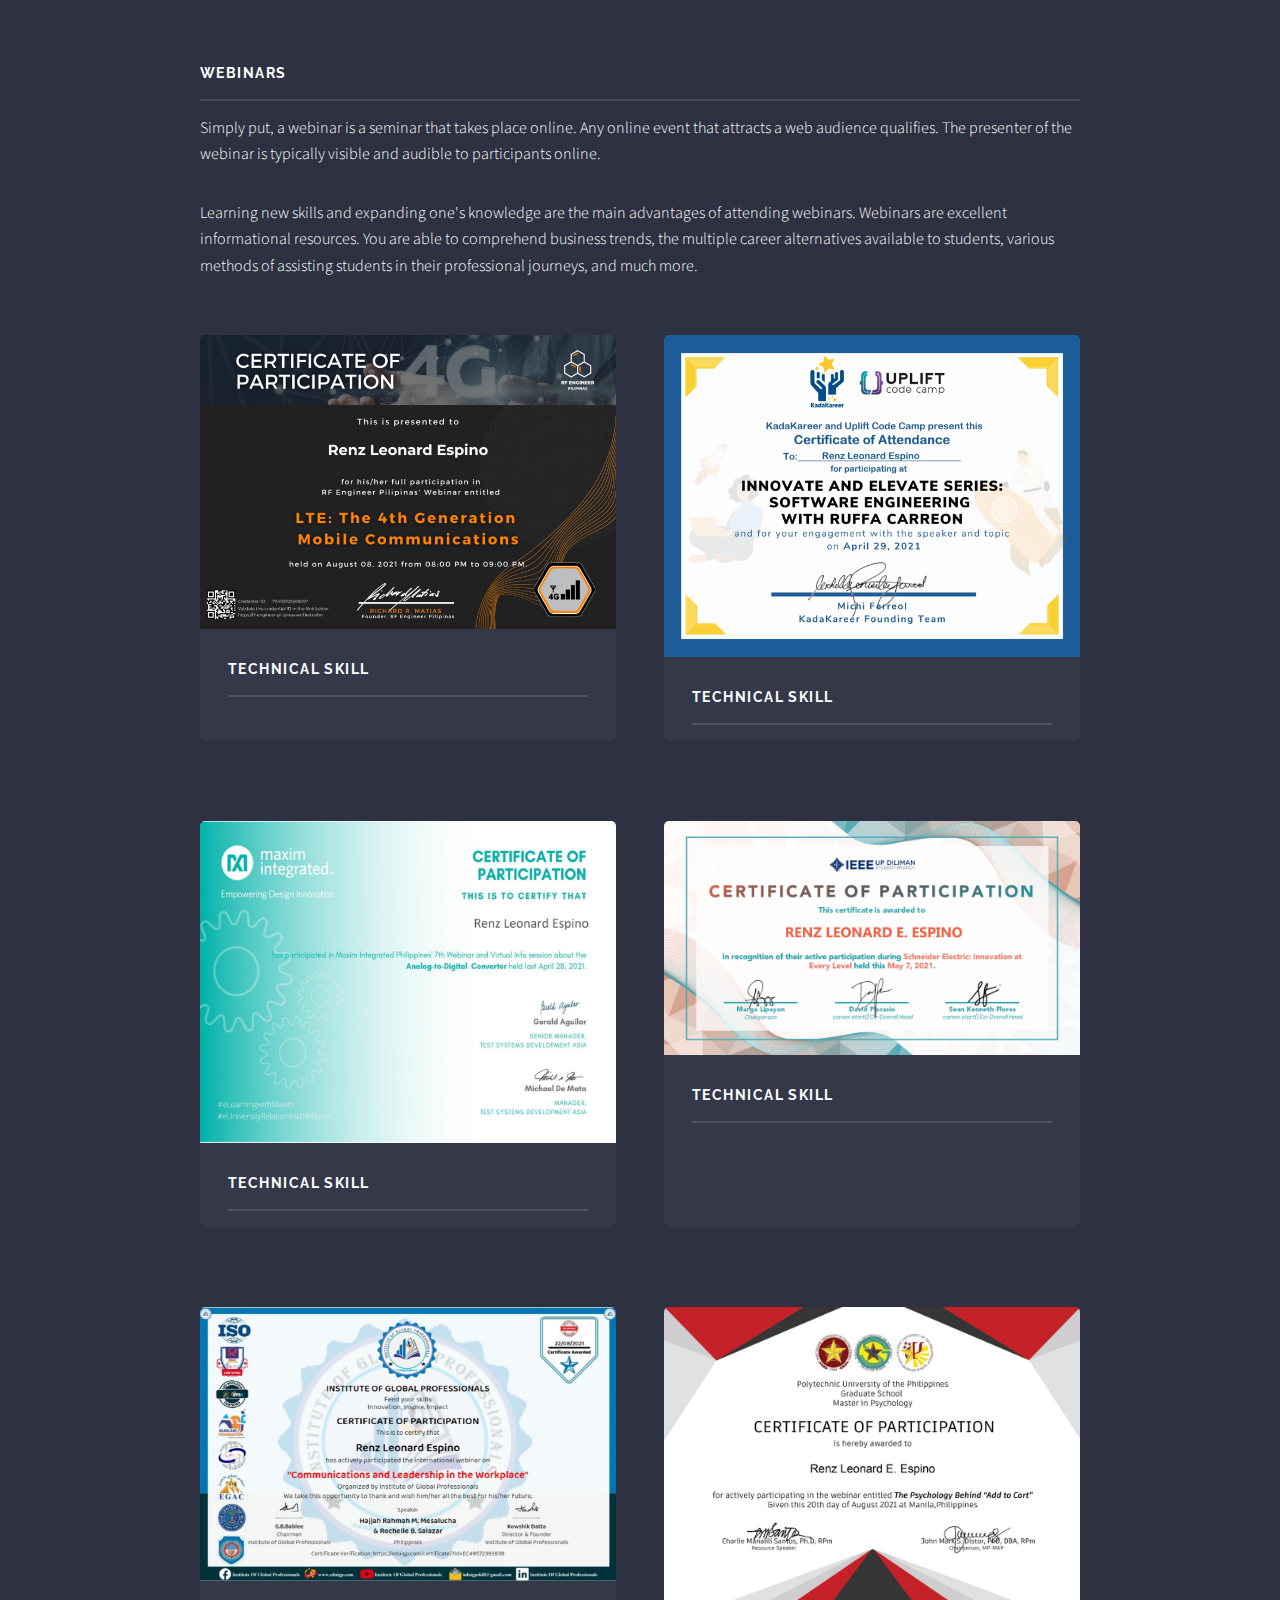
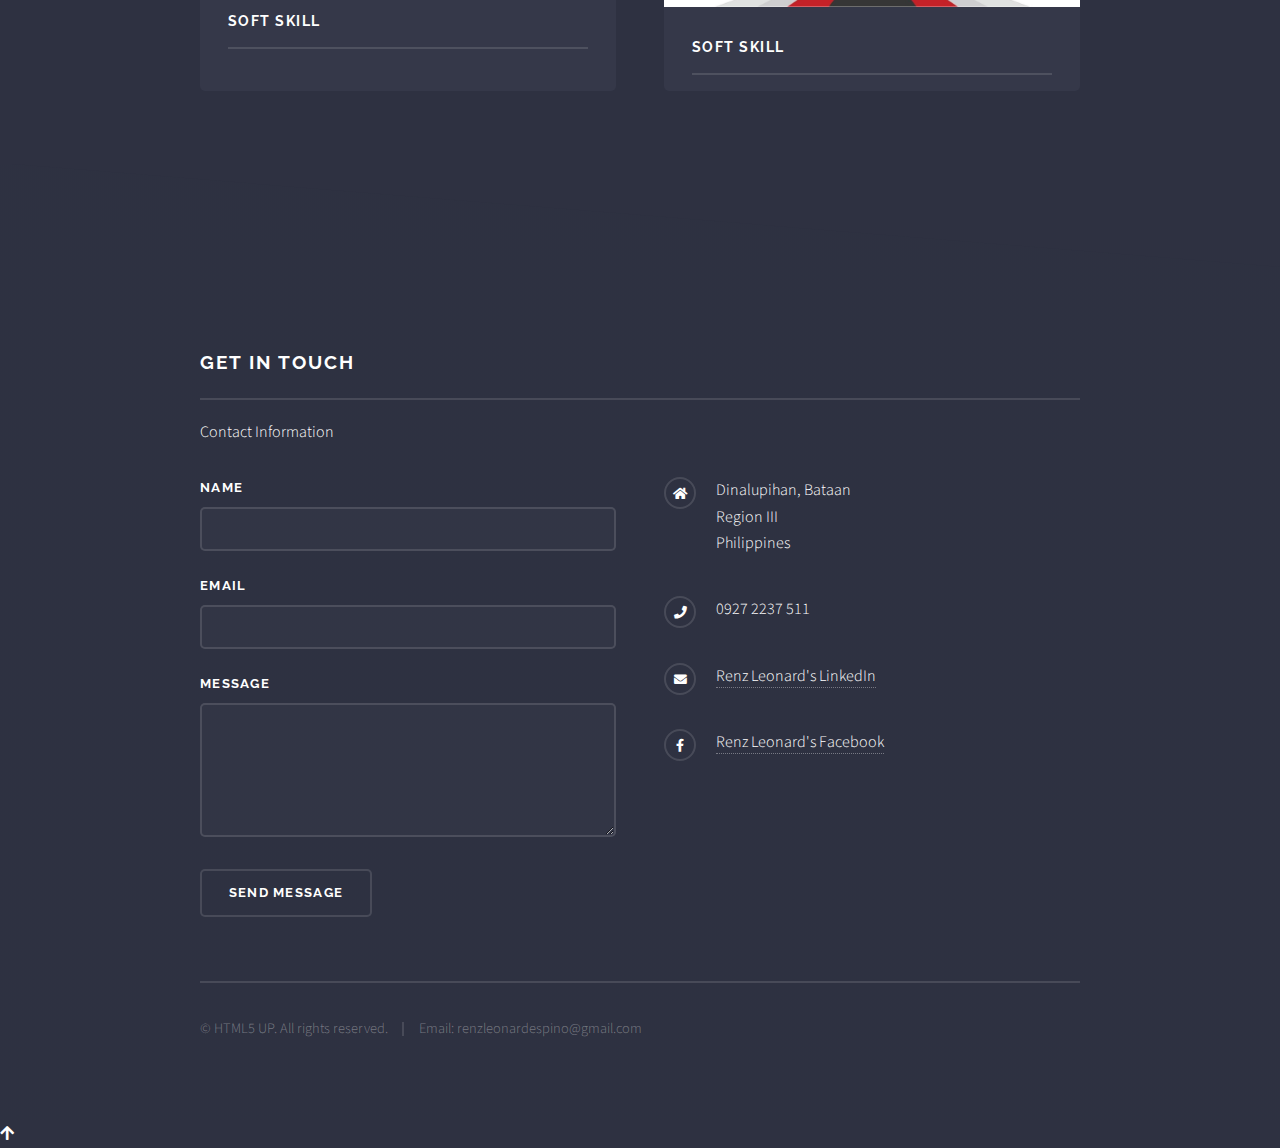
==== commit 14254a90: "Update generic.html" ====
--- a/generic.html
+++ b/generic.html
@@ -262,6 +262,10 @@
 
 			</div>
 
+			<div id="scrollTopBtn" class="scrollTopBtn">
+				<i class="fas fa-arrow-up"></i>
+			  </div>
+
 		<!-- Scripts -->
 			<script src="assets/js/jquery.min.js"></script>
 			<script src="assets/js/jquery.scrollex.min.js"></script>
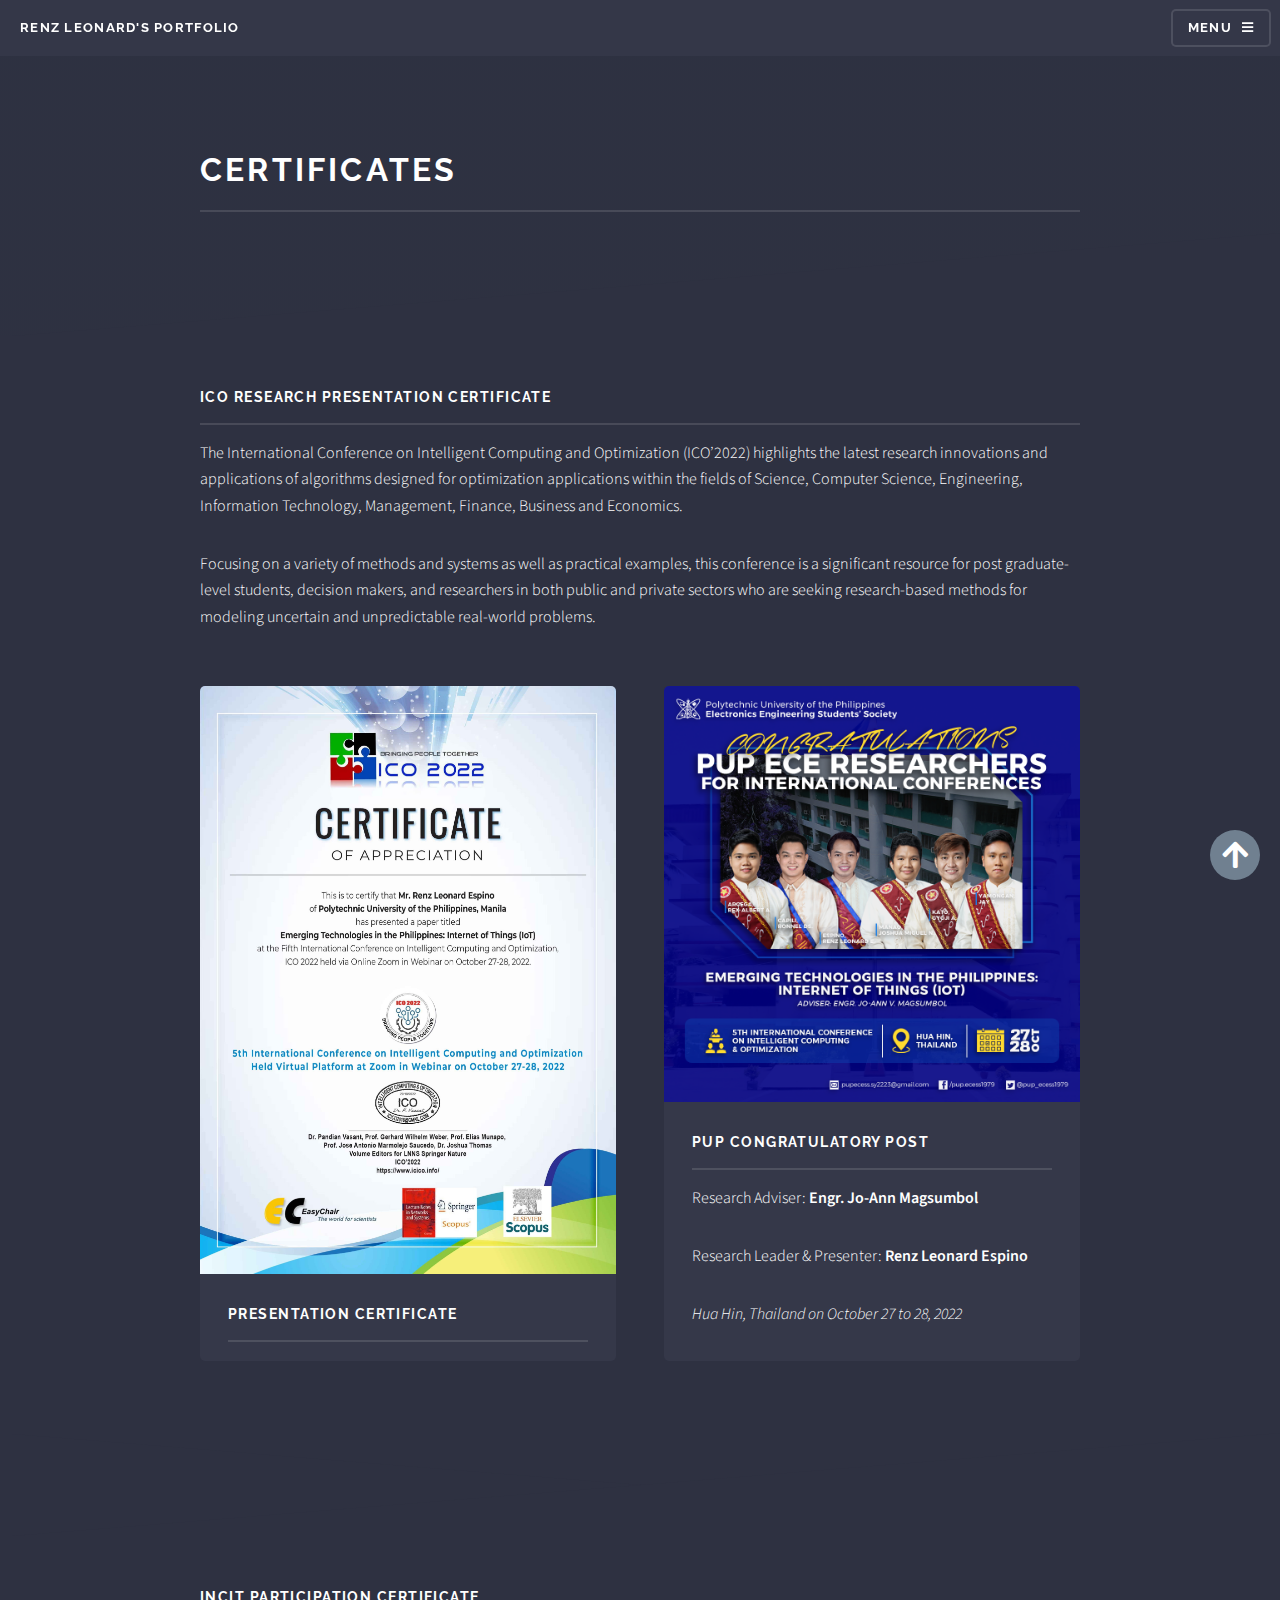
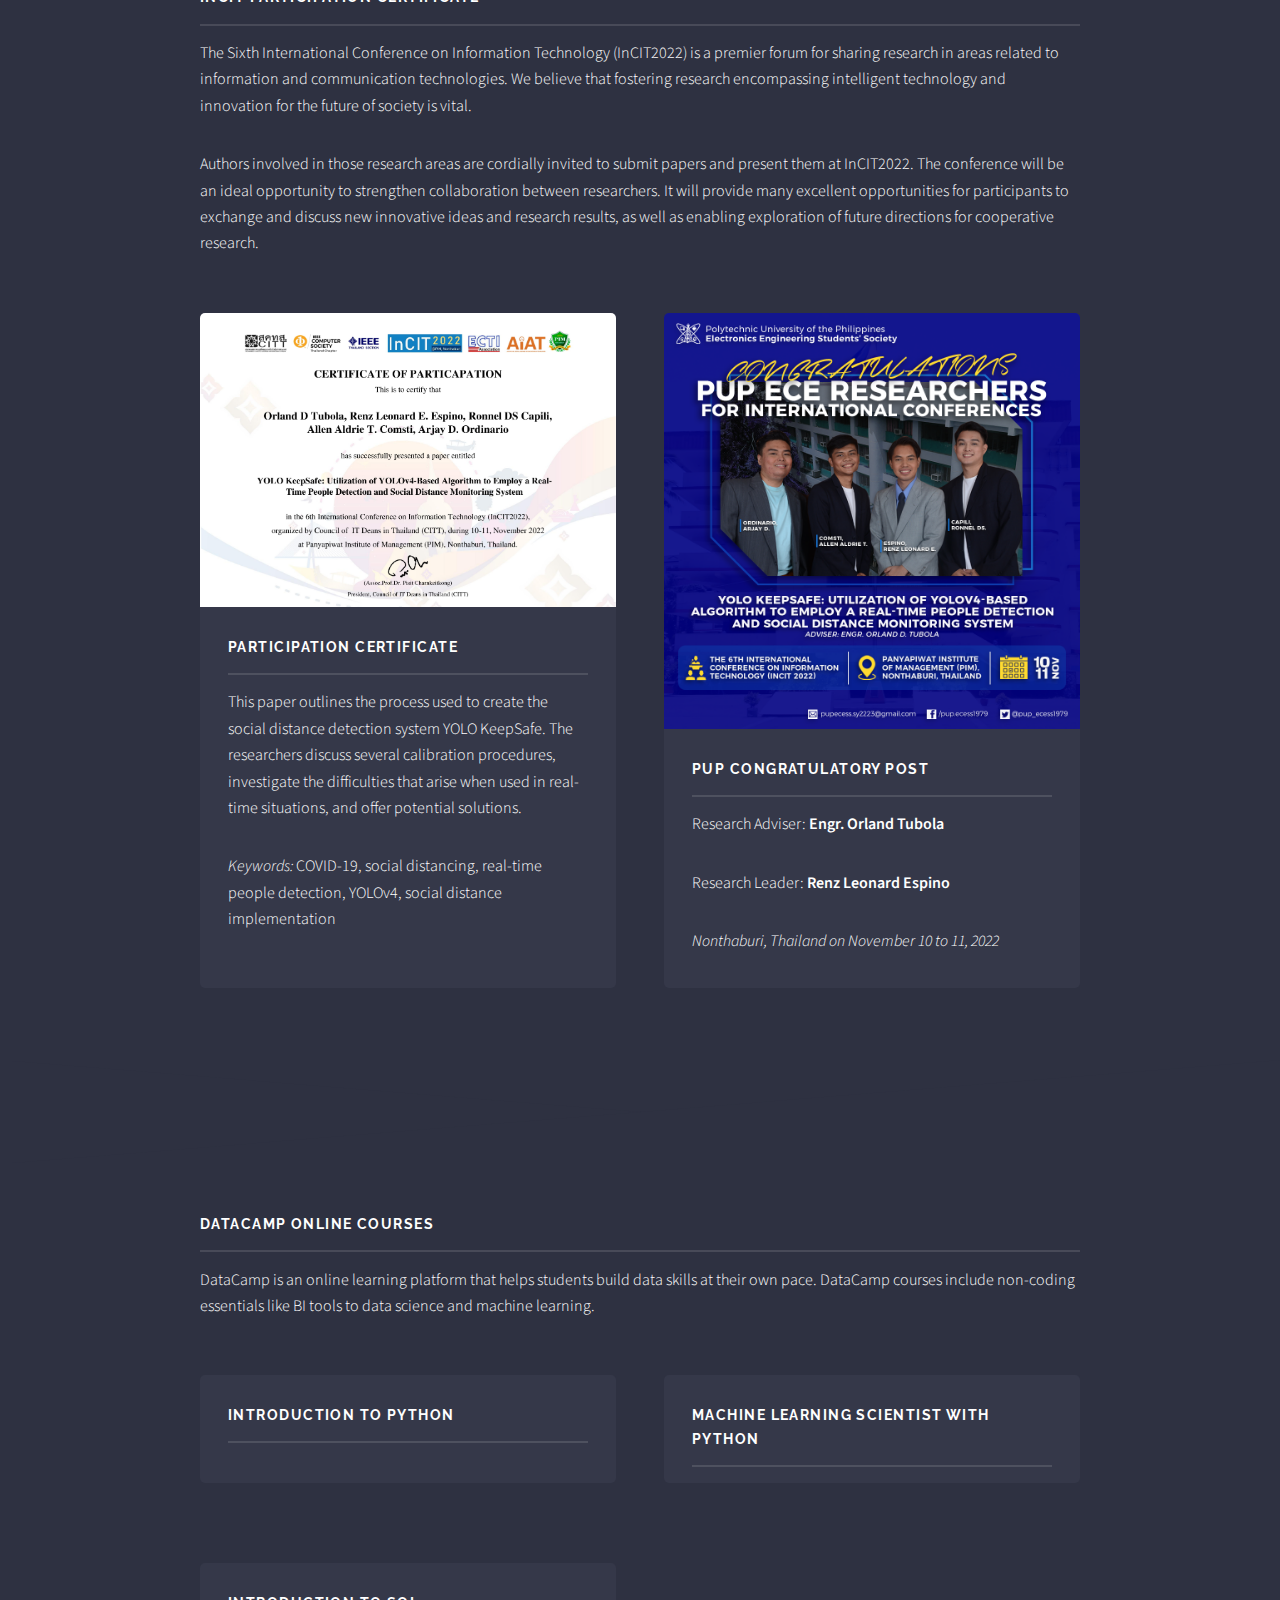
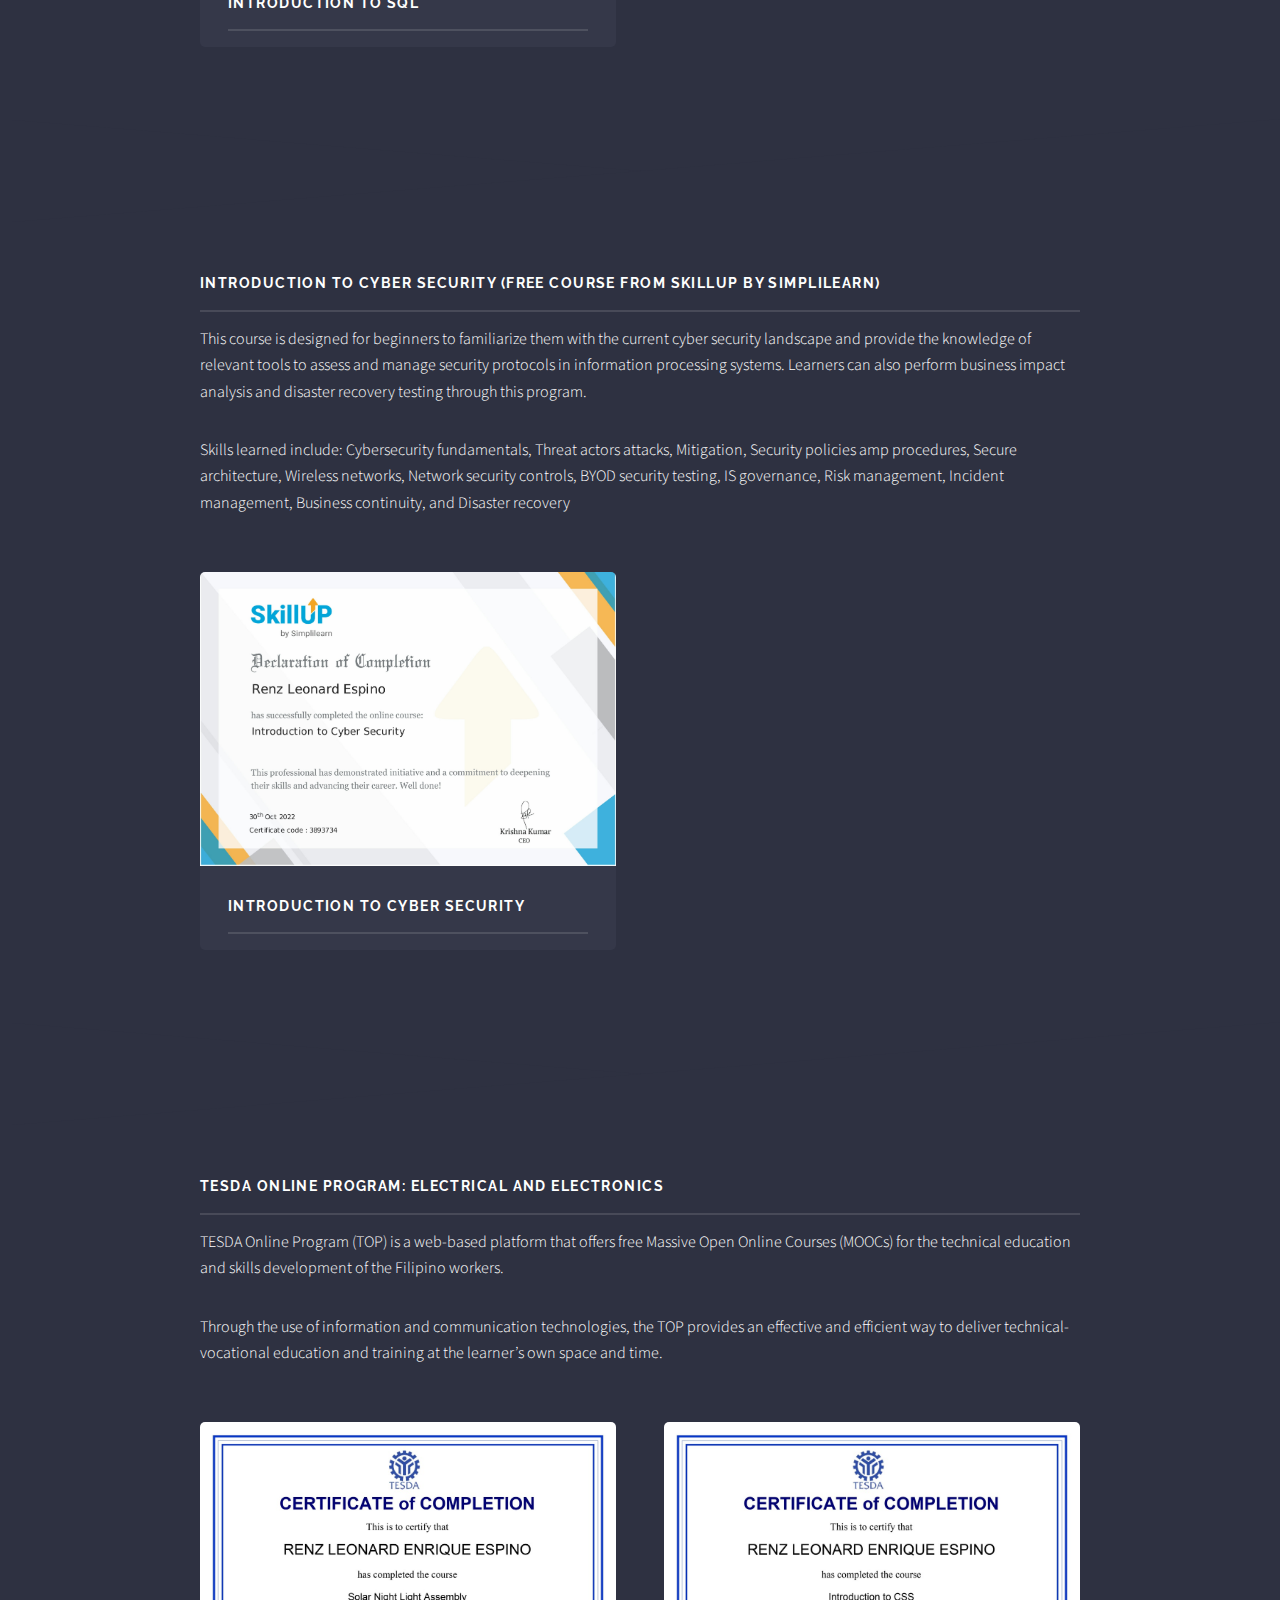
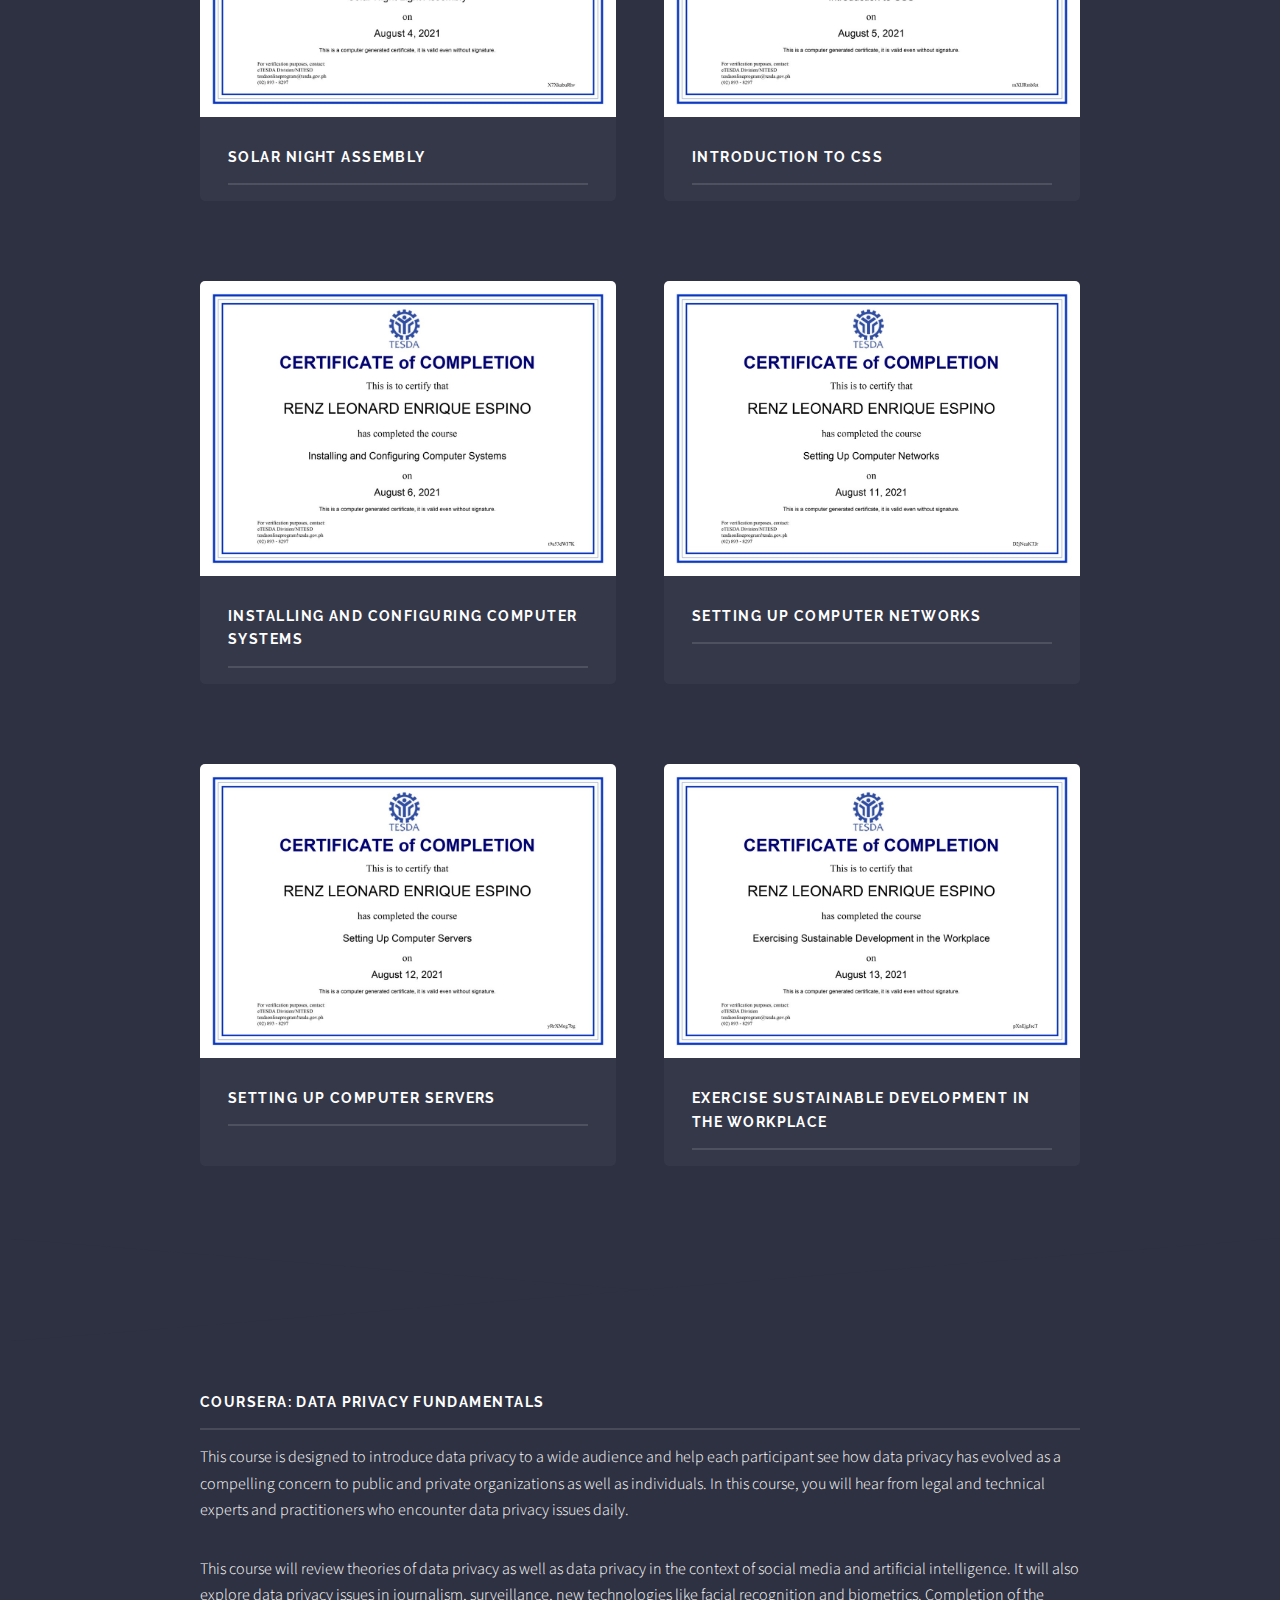
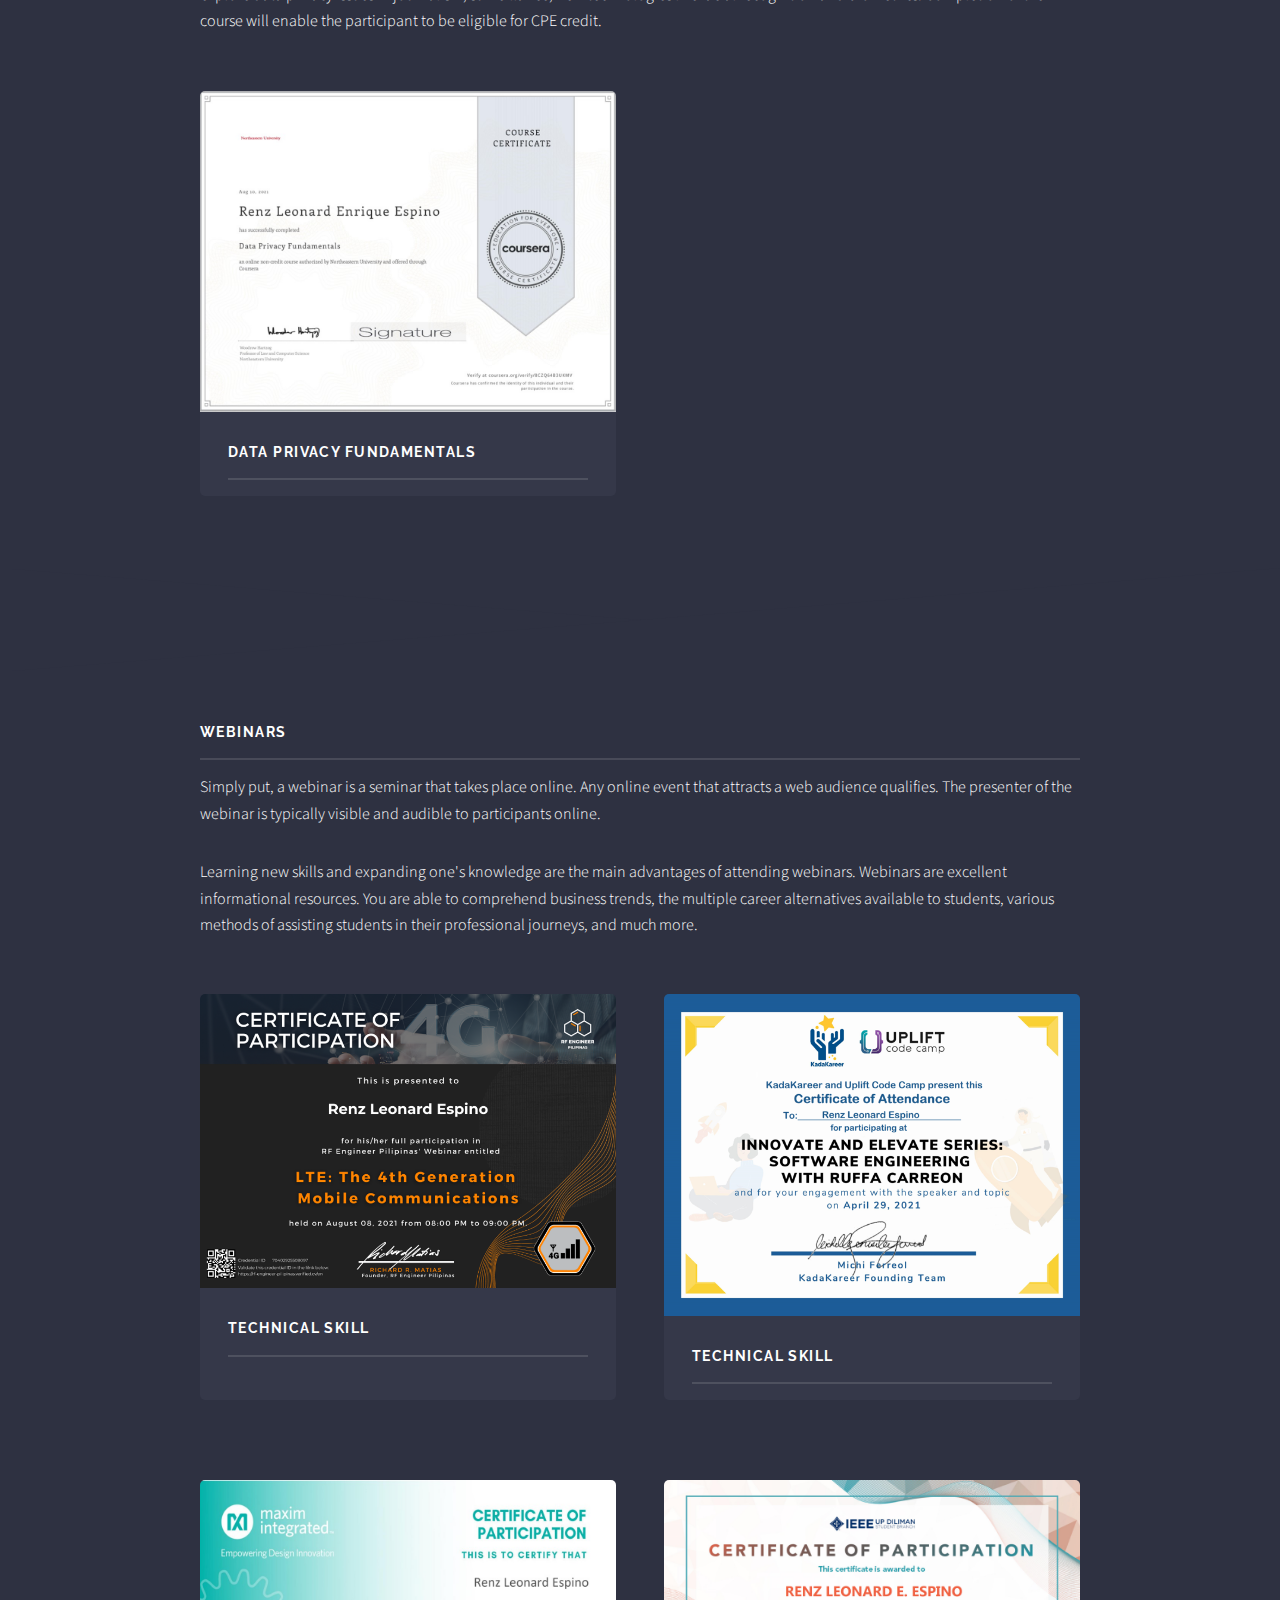
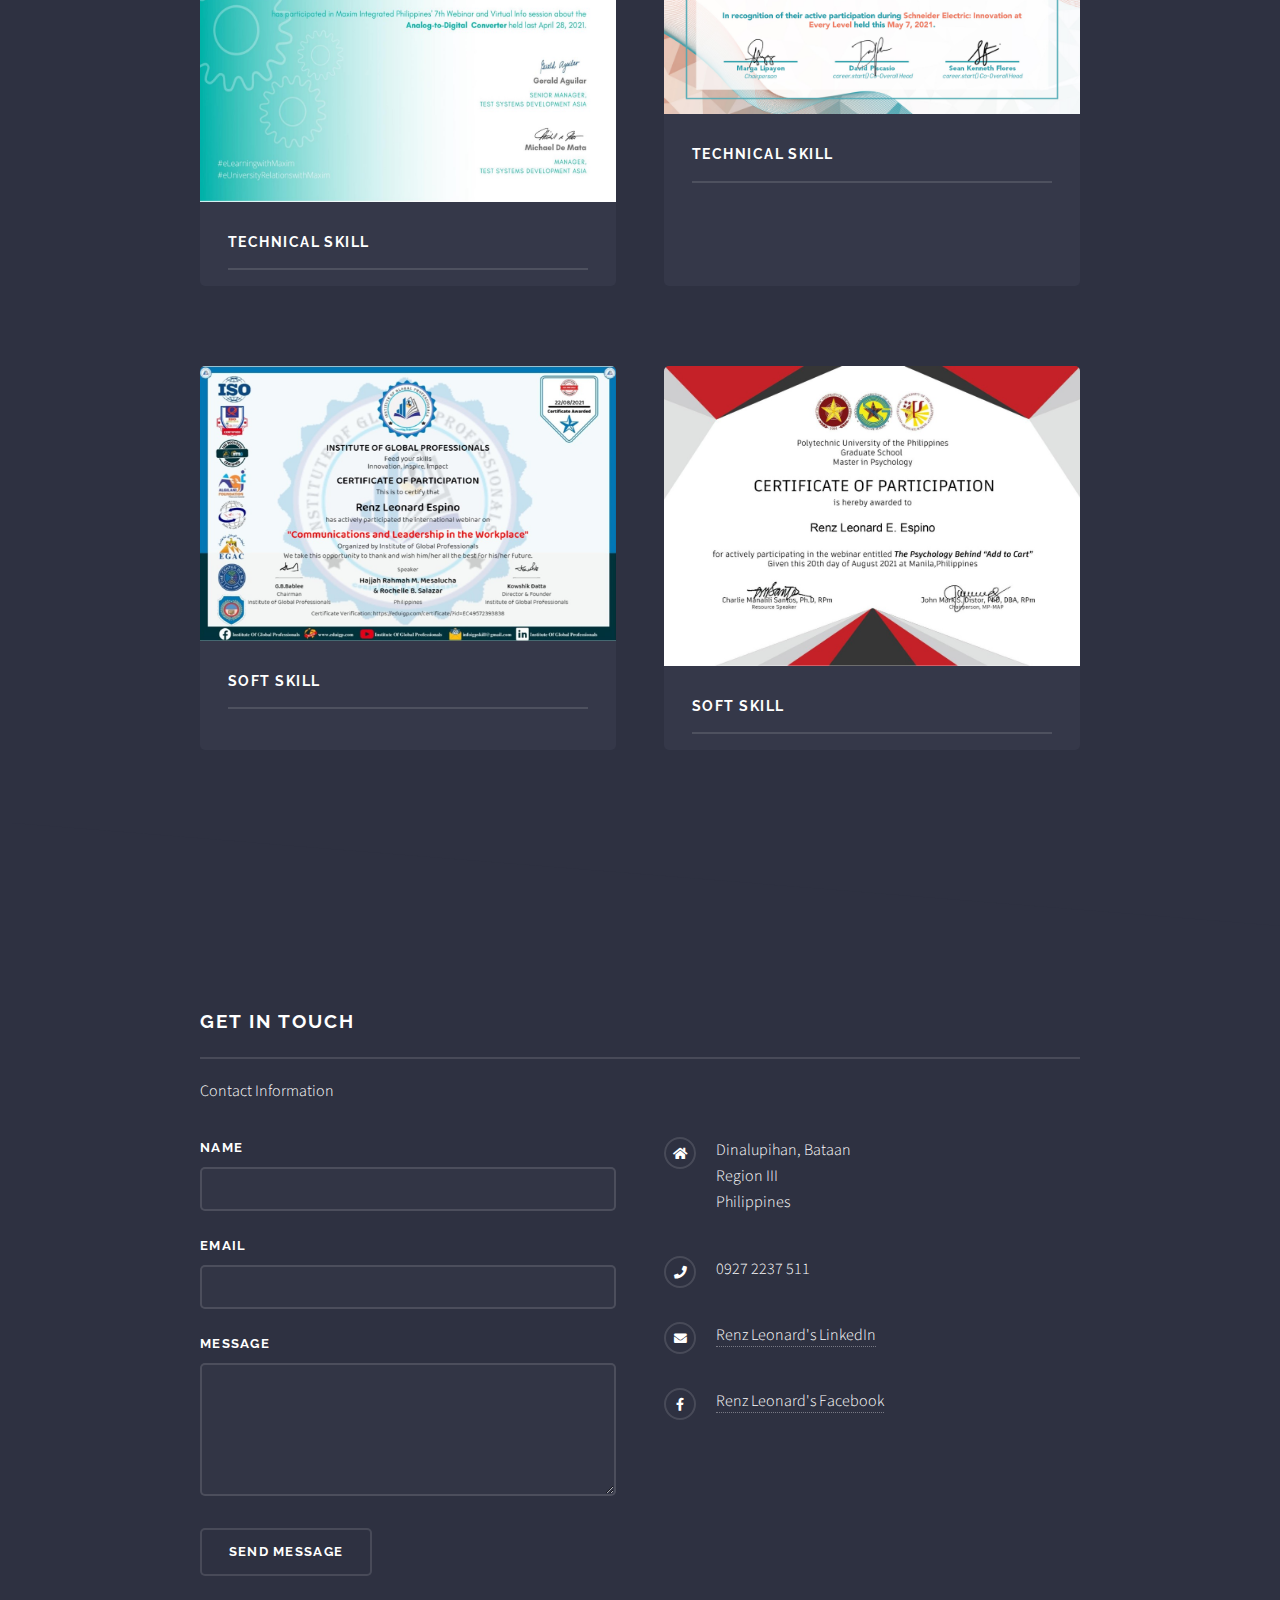
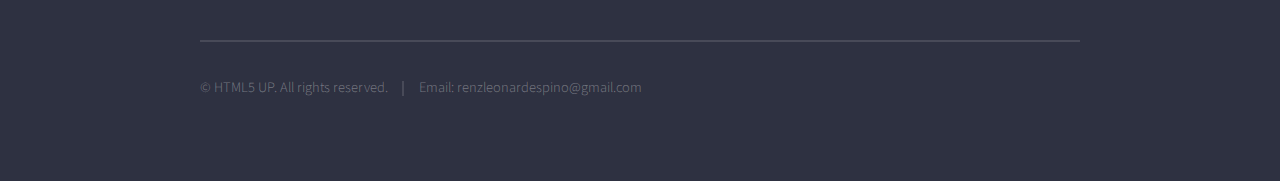
==== commit edb52516: "Update generic.html" ====
--- a/generic.html
+++ b/generic.html
@@ -96,6 +96,30 @@
 							</div>
 						</div>
 						<!-- Content -->
+						<div class="wrapper">
+							<div class="inner">
+
+								<h3 class="major">DataCamp Online Courses</h3>
+								<p>DataCamp is an online learning platform that helps students build data skills at their own pace. DataCamp courses include non-coding essentials like BI tools to data science and machine learning.</p>
+
+								<section class="features">
+									<article>
+										<a href="images/Python.jpg" target="_blank" class="image"><img src="images/Python.jpg" alt="" /></a>
+										<h3 class="major">Introduction to Python</h3>
+									</article>
+									<article>
+										<a href="images/ml.jpg" target="_blank" class="image"><img src="images/ml.jpg" alt="" /></a>
+										<h3 class="major">Machine Learning Scientist with Python</h3>
+									</article>
+								</section>
+								<section class="features">
+									<article>
+										<a href="images/sql.jpg" target="_blank" class="image"><img src="images/sql.jpg" alt="" /></a>
+										<h3 class="major">Introduction to SQL</h3>
+									</article>
+							</div>
+						</div>
+							
 						<!-- Content -->
 						<div class="wrapper">
 							<div class="inner">
--- a/assets/css/main.css
+++ b/assets/css/main.css
@@ -4017,7 +4017,26 @@
 			}
 
 		}
-
+		
+		.scrollTopBtn {
+			position: fixed;
+			bottom: 20px;
+			right: 20px;
+			width: 50px;
+			height: 50px;
+			border-radius: 25px;
+			background-color: SlateGrey;
+			display: flex;
+			justify-content: center;
+			align-items: center;
+			cursor: pointer;
+		  }
+		  
+		  .fa-arrow-up {
+			font-size: 30px;
+			color: white;
+		  }
+		  
 /* Footer */
 
 	#footer .inner {
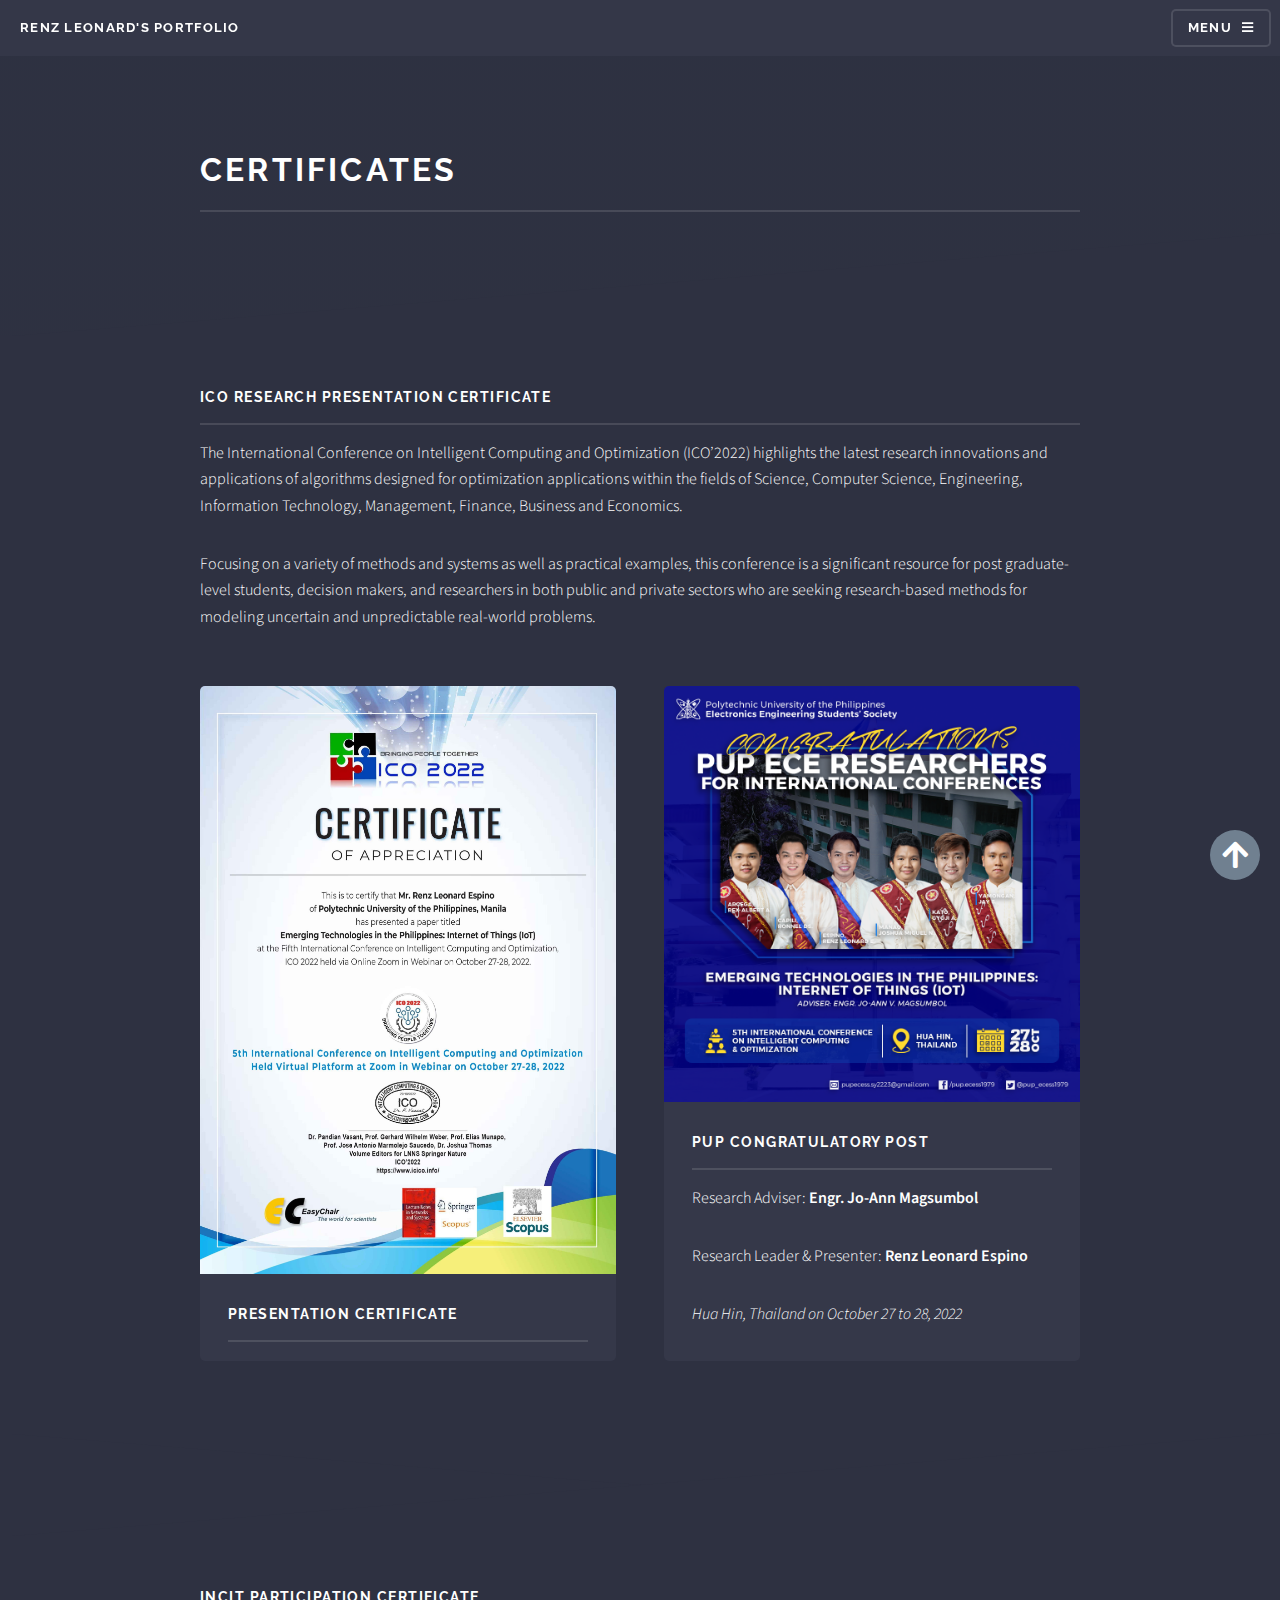
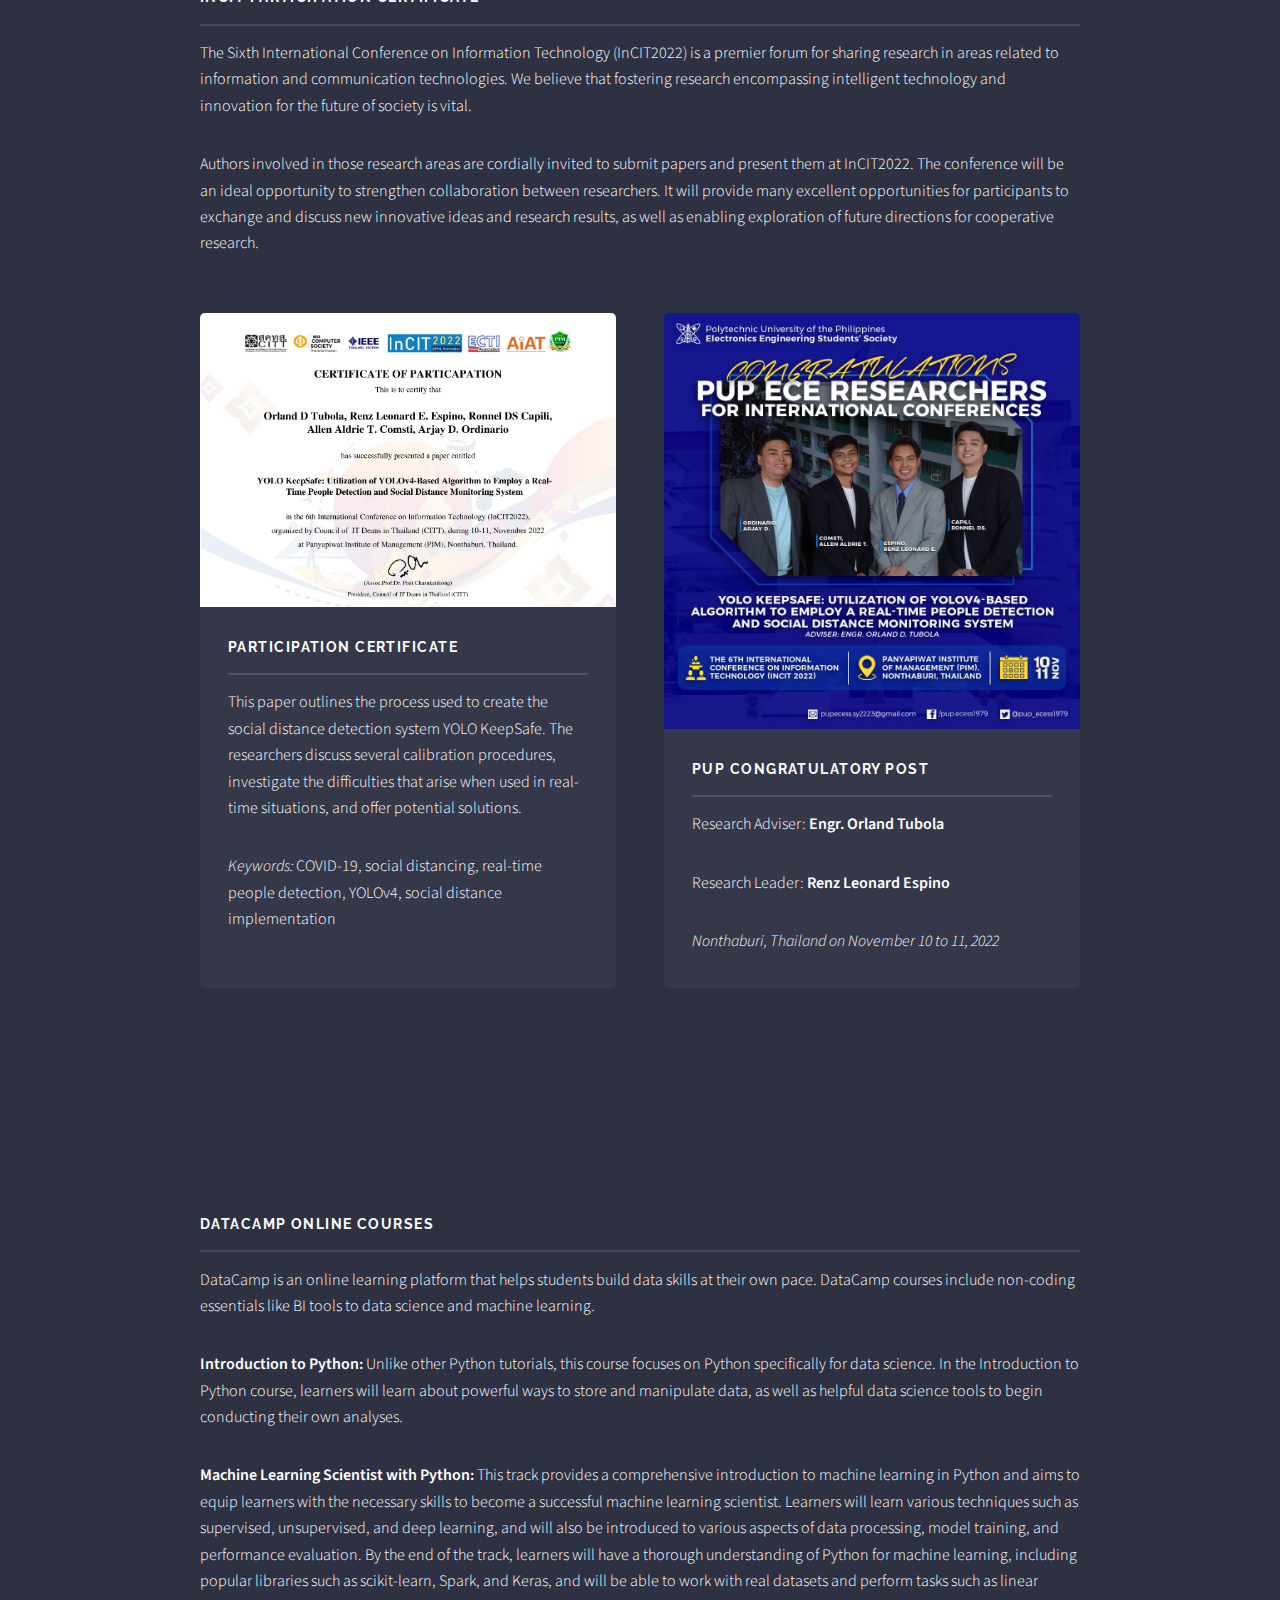
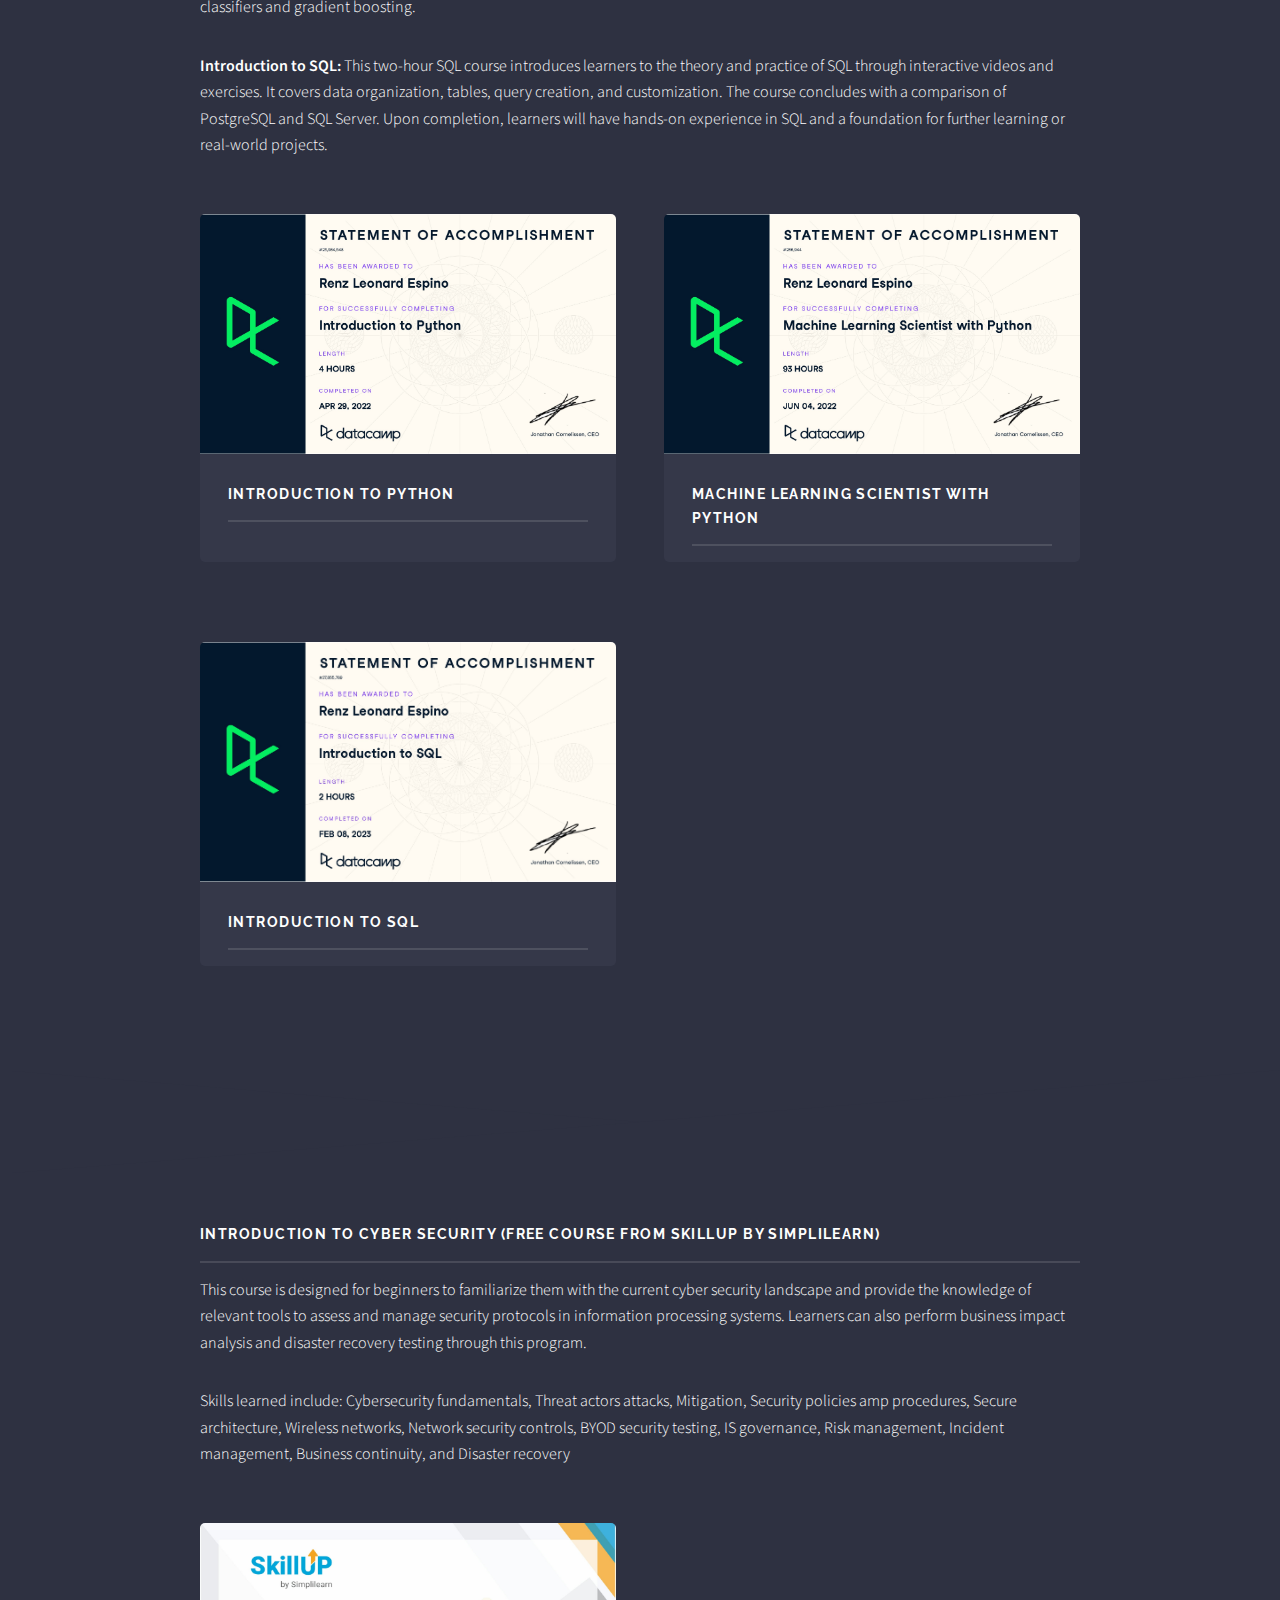
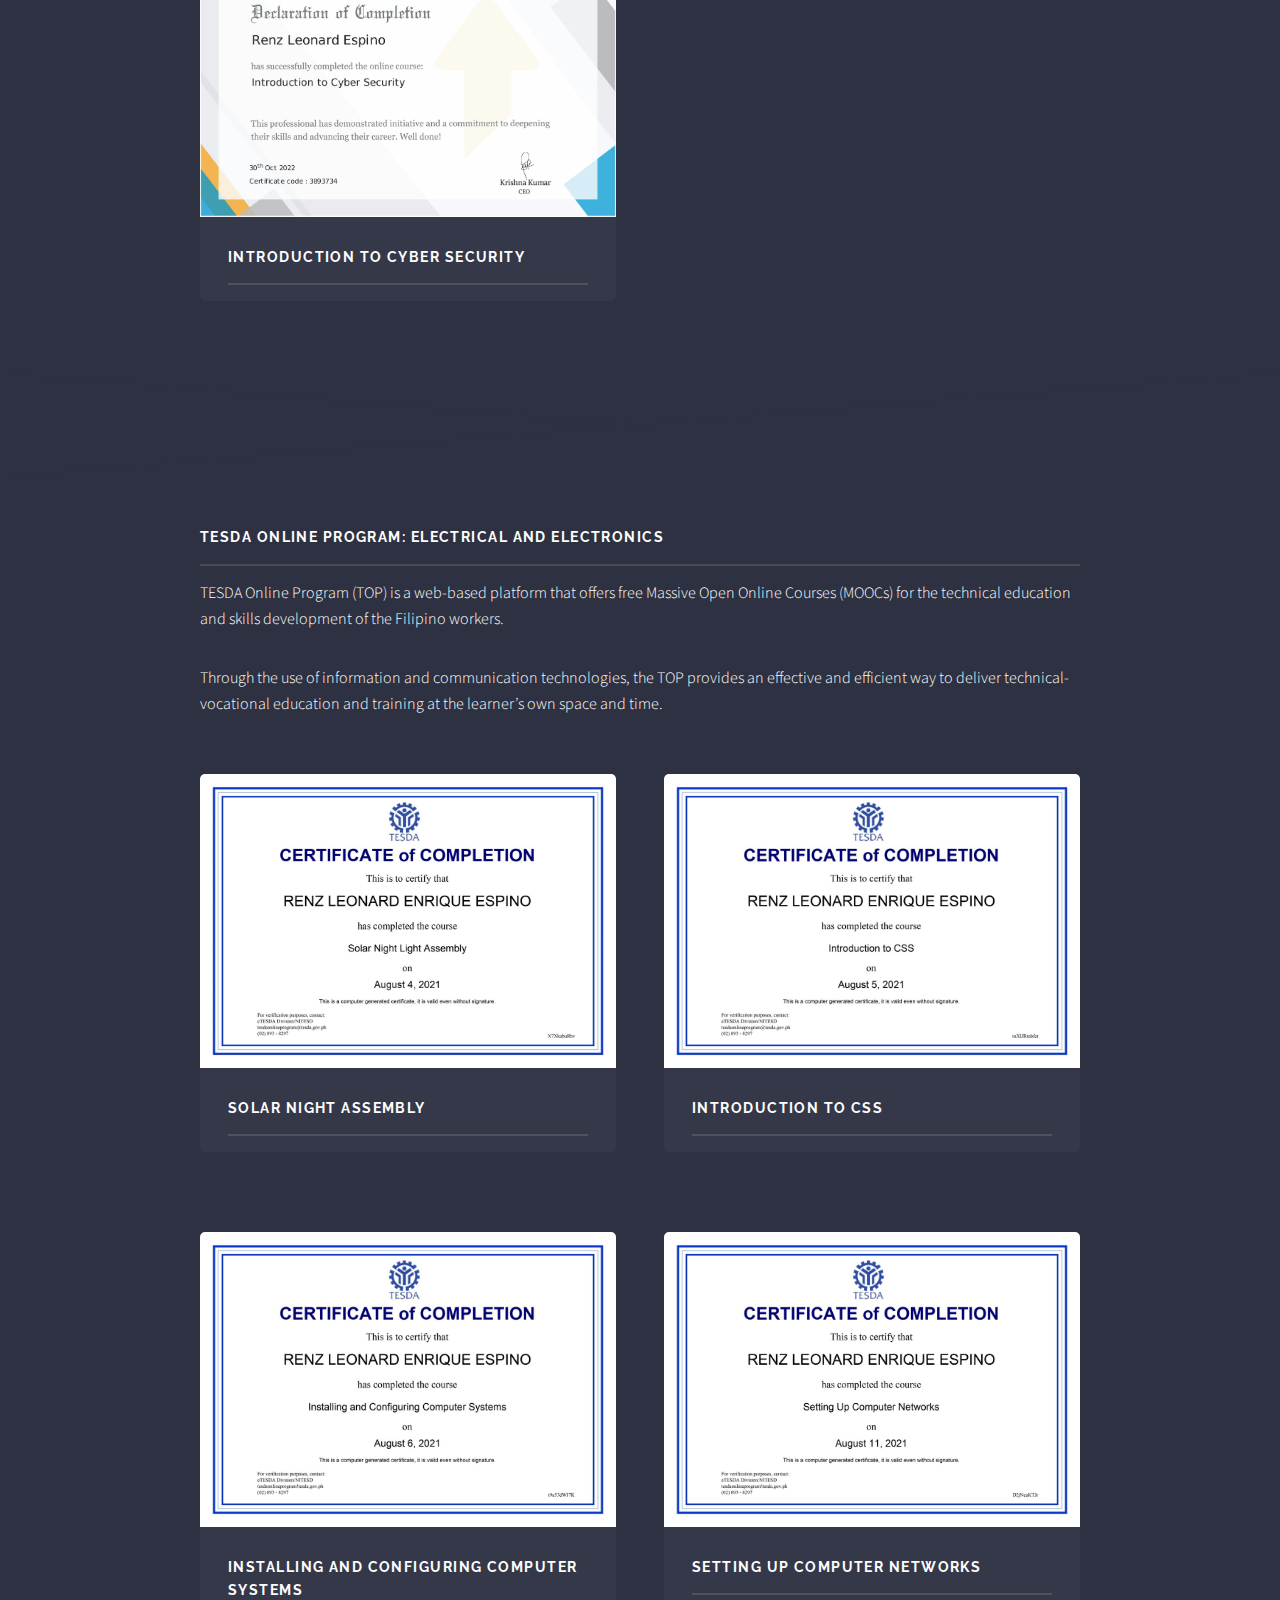
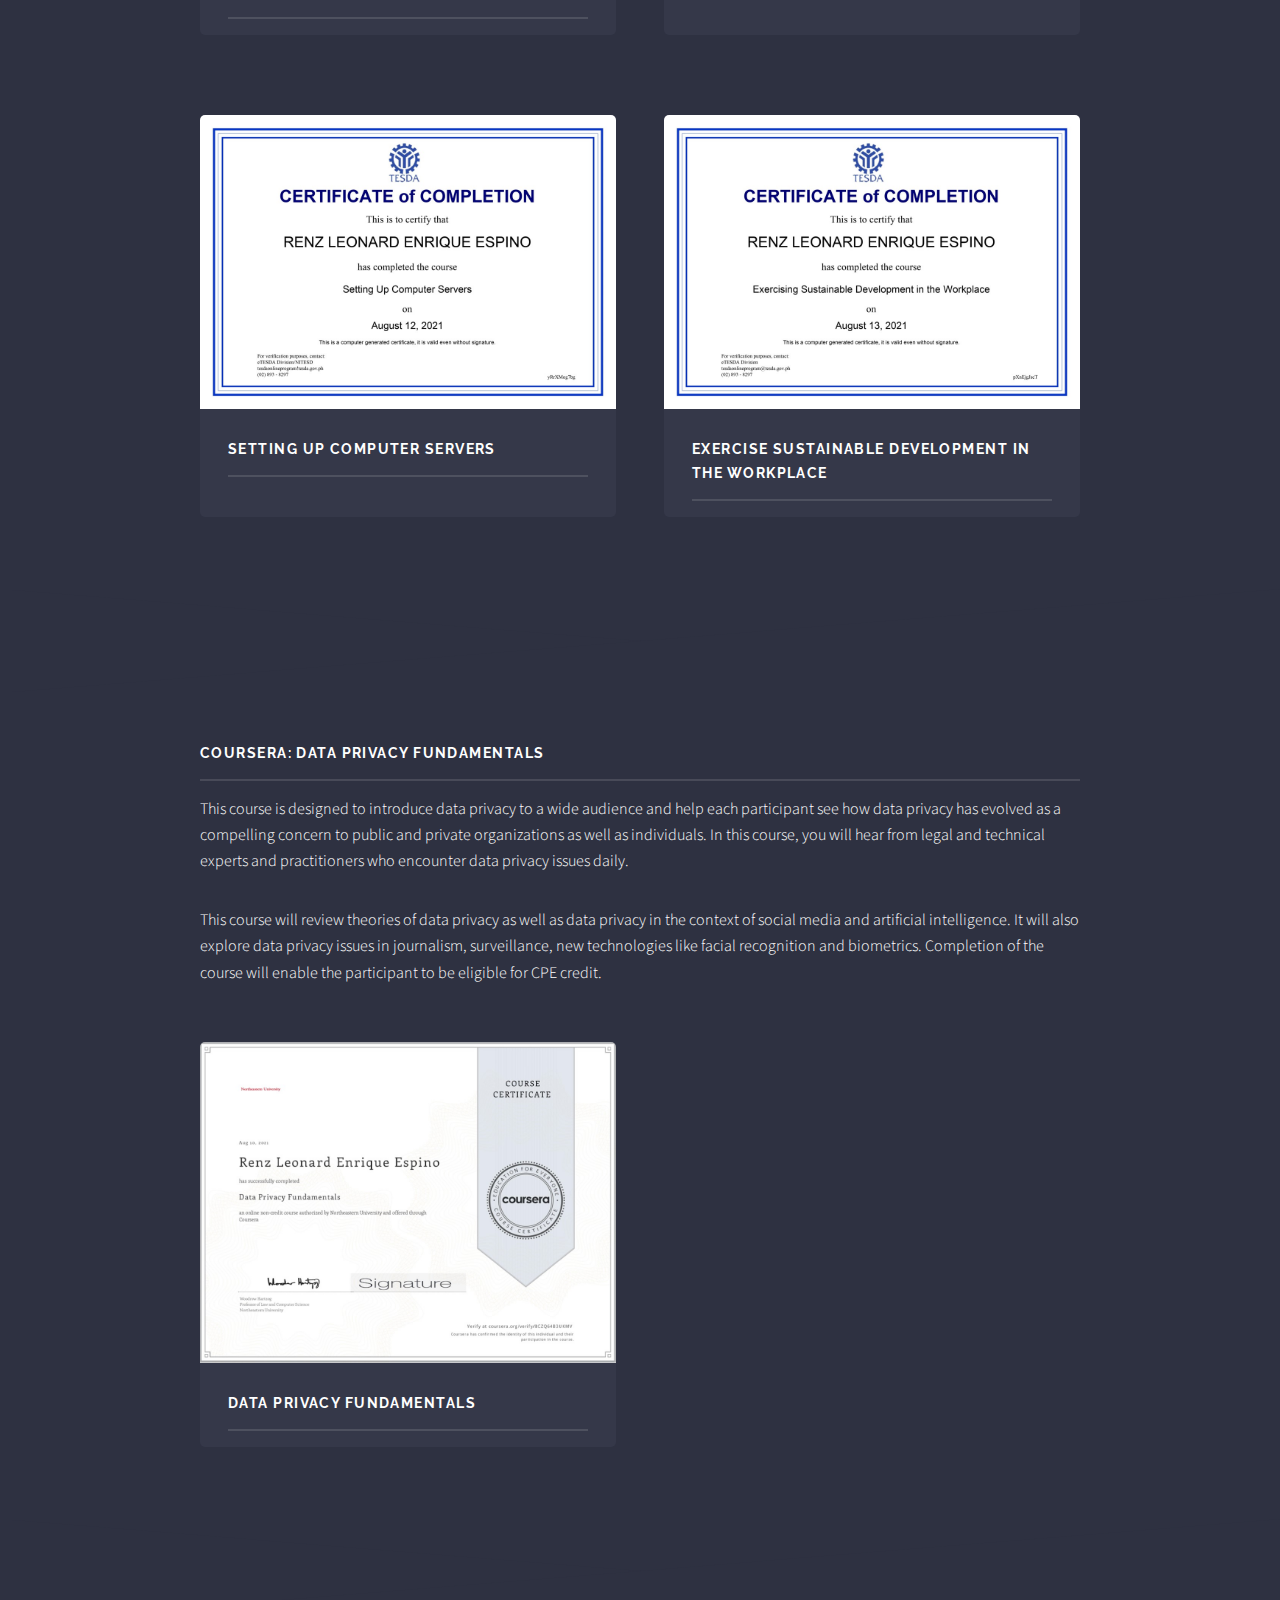
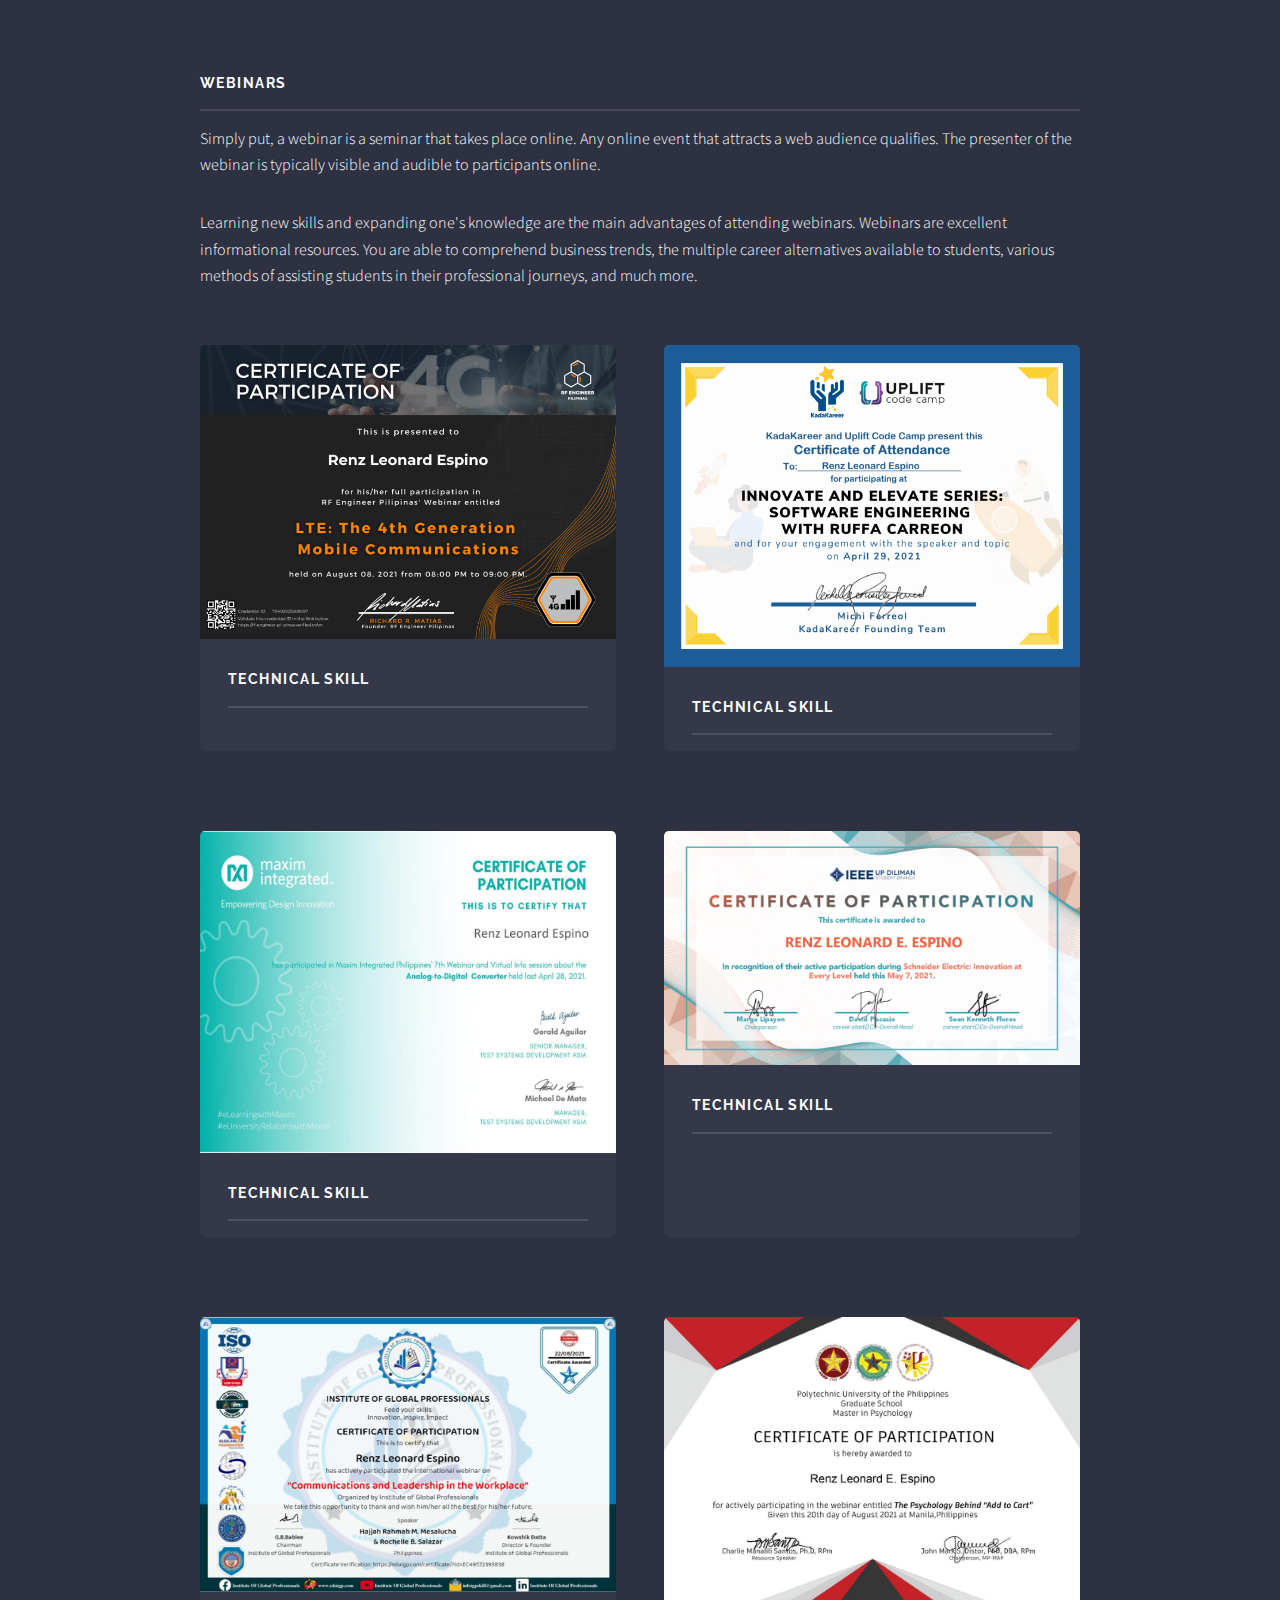
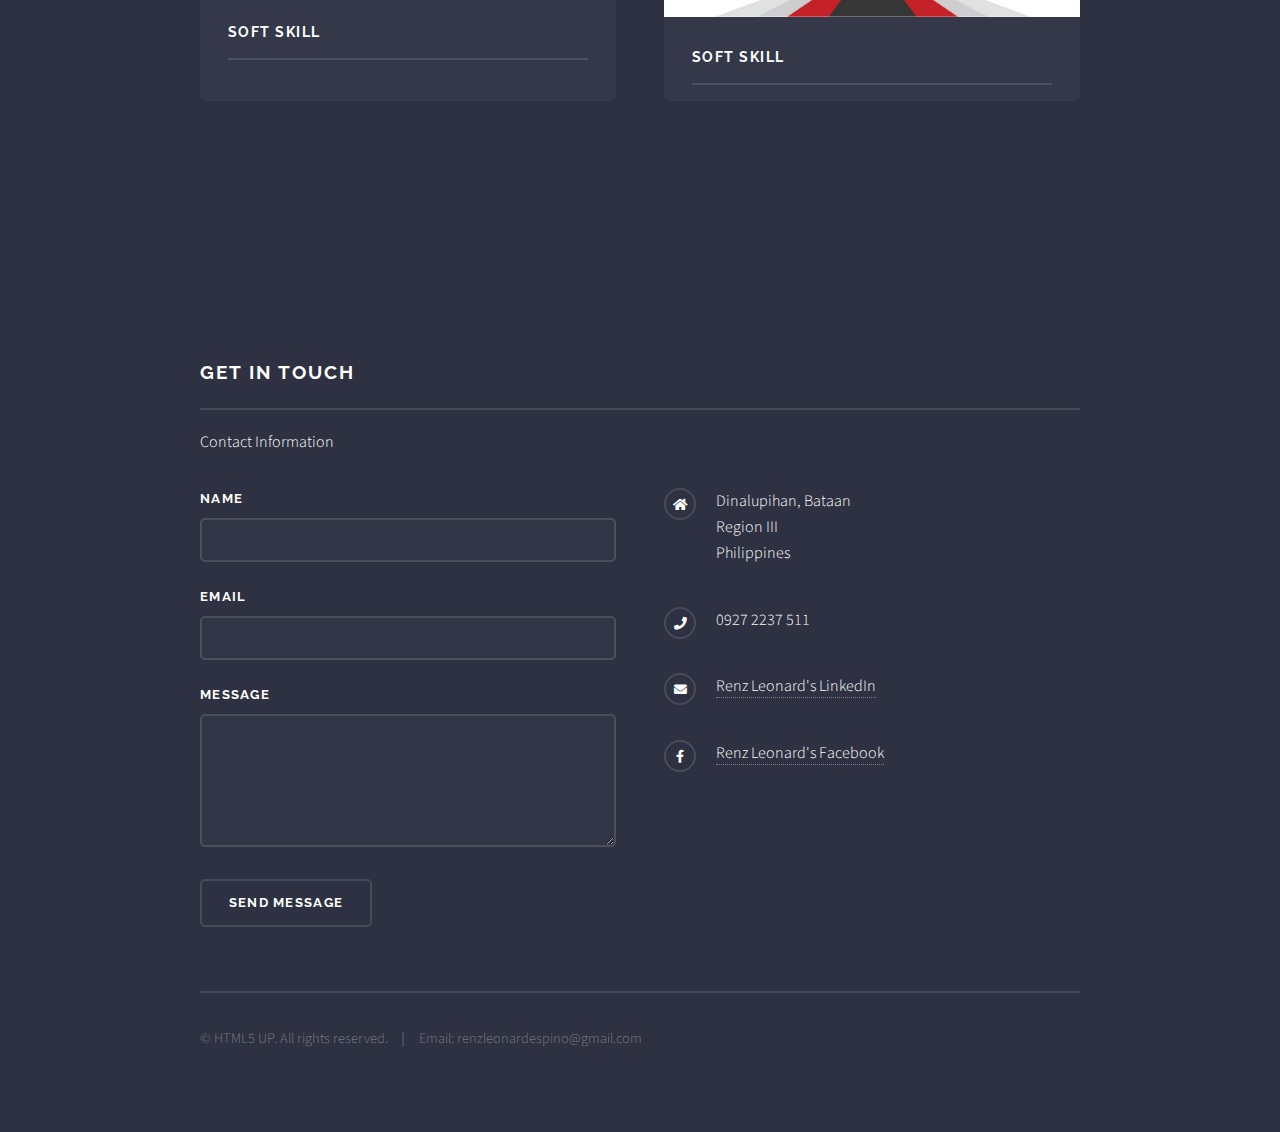
==== commit da7f1dae: "Update generic.html" ====
--- a/generic.html
+++ b/generic.html
@@ -101,7 +101,10 @@
 
 								<h3 class="major">DataCamp Online Courses</h3>
 								<p>DataCamp is an online learning platform that helps students build data skills at their own pace. DataCamp courses include non-coding essentials like BI tools to data science and machine learning.</p>
-
+								<p><strong>Introduction to Python: </strong>Unlike other Python tutorials, this course focuses on Python specifically for data science. In the Introduction to Python course, learners will learn about powerful ways to store and manipulate data, as well as helpful data science tools to begin conducting their own analyses.</p>
+								<p><strong>Machine Learning Scientist with Python: </strong>This track provides a comprehensive introduction to machine learning in Python and aims to equip learners with the necessary skills to become a successful machine learning scientist. Learners will learn various techniques such as supervised, unsupervised, and deep learning, and will also be introduced to various aspects of data processing, model training, and performance evaluation. By the end of the track, learners will have a thorough understanding of Python for machine learning, including popular libraries such as scikit-learn, Spark, and Keras, and will be able to work with real datasets and perform tasks such as linear classifiers and gradient boosting.</p>
+								<p><strong>Introduction to SQL: </strong>This two-hour SQL course introduces learners to the theory and practice of SQL through interactive videos and exercises. It covers data organization, tables, query creation, and customization. The course concludes with a comparison of PostgreSQL and SQL Server. Upon completion, learners will have hands-on experience in SQL and a foundation for further learning or real-world projects.</p>
+								<section class="features">
 								<section class="features">
 									<article>
 										<a href="images/Python.jpg" target="_blank" class="image"><img src="images/Python.jpg" alt="" /></a>
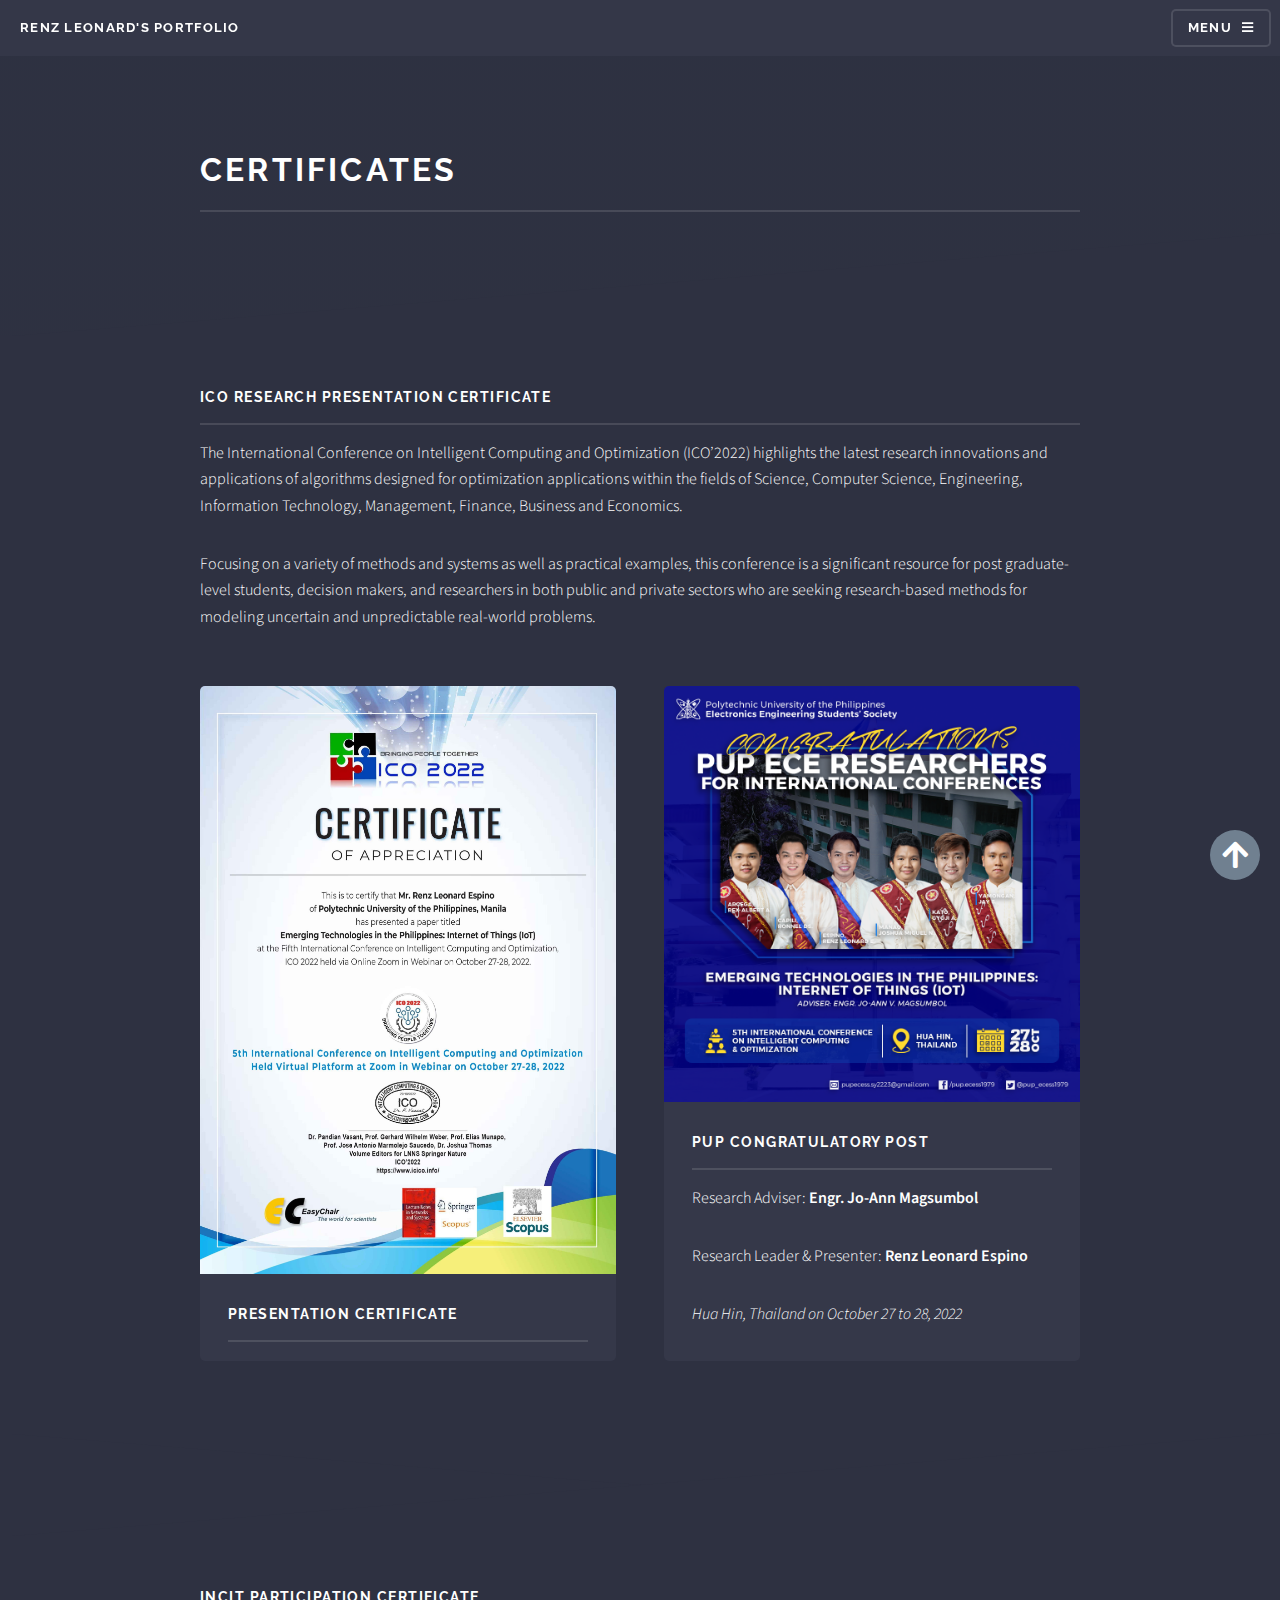
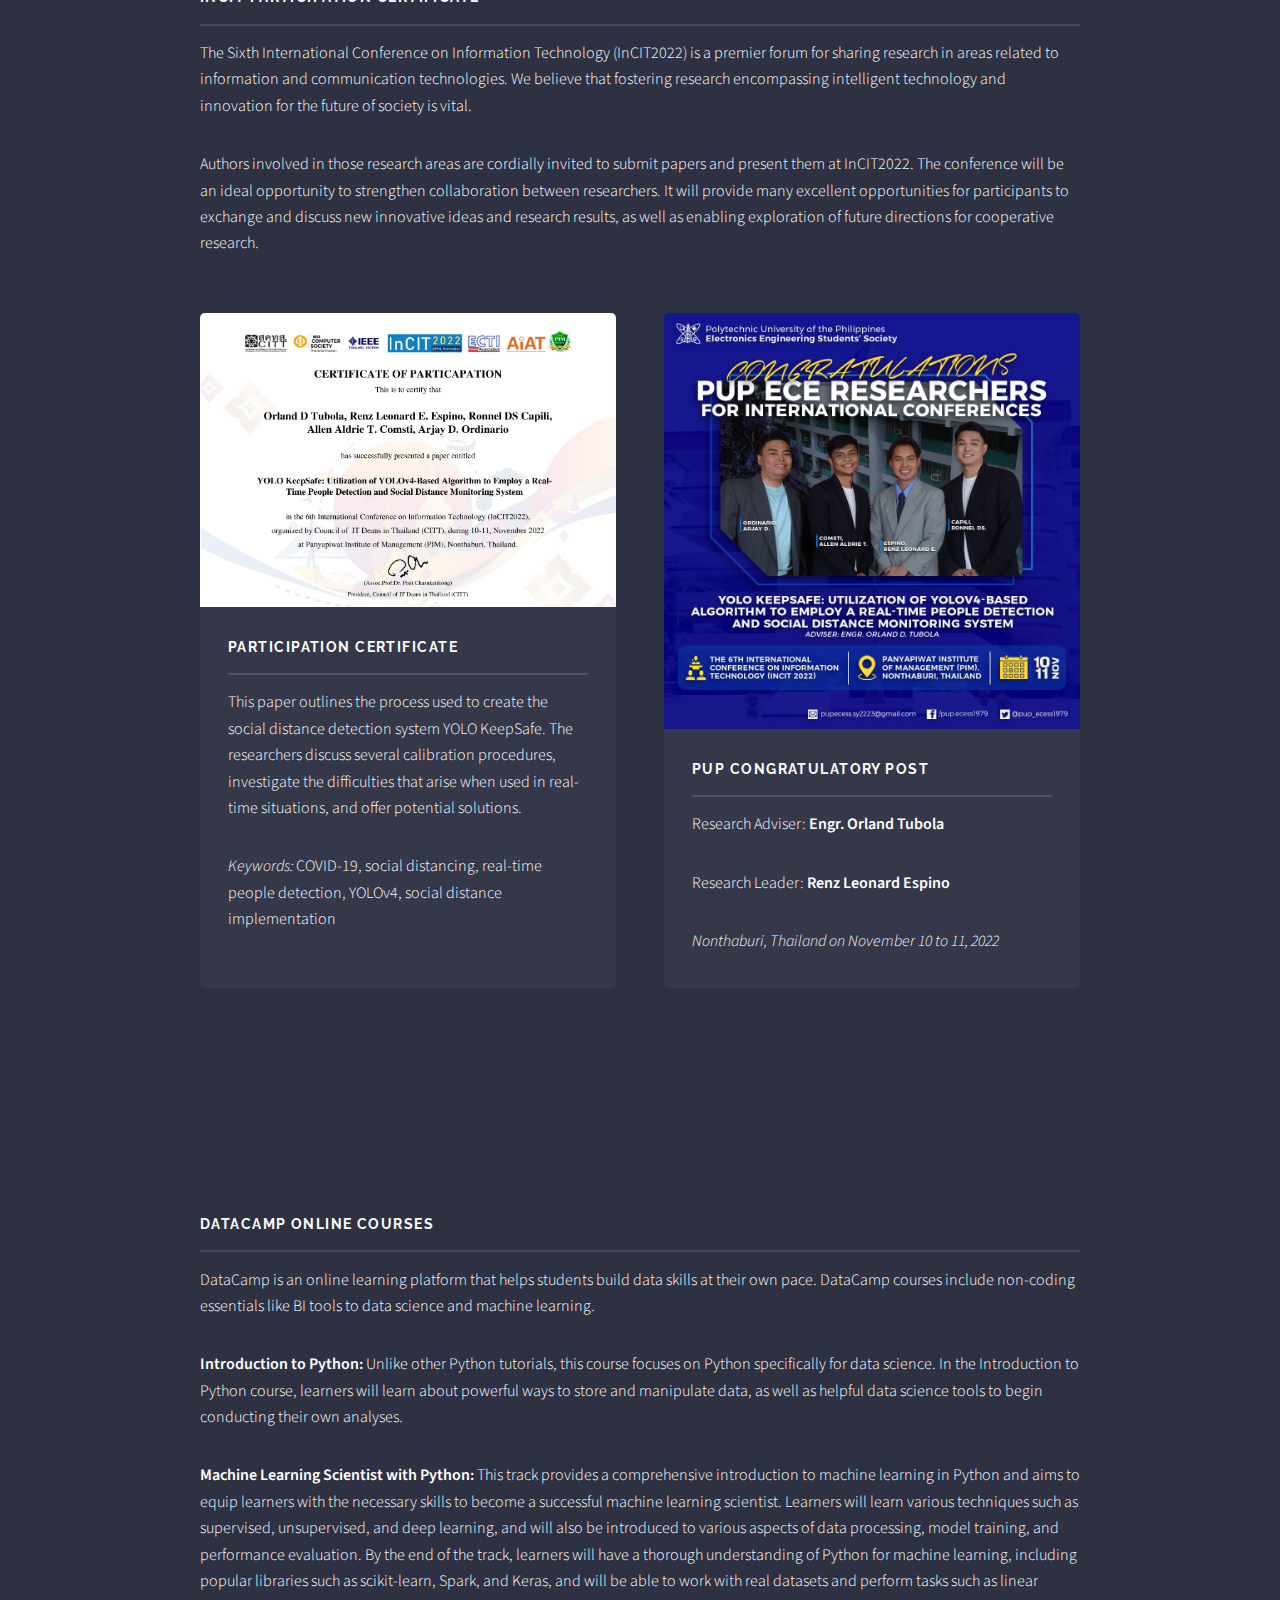
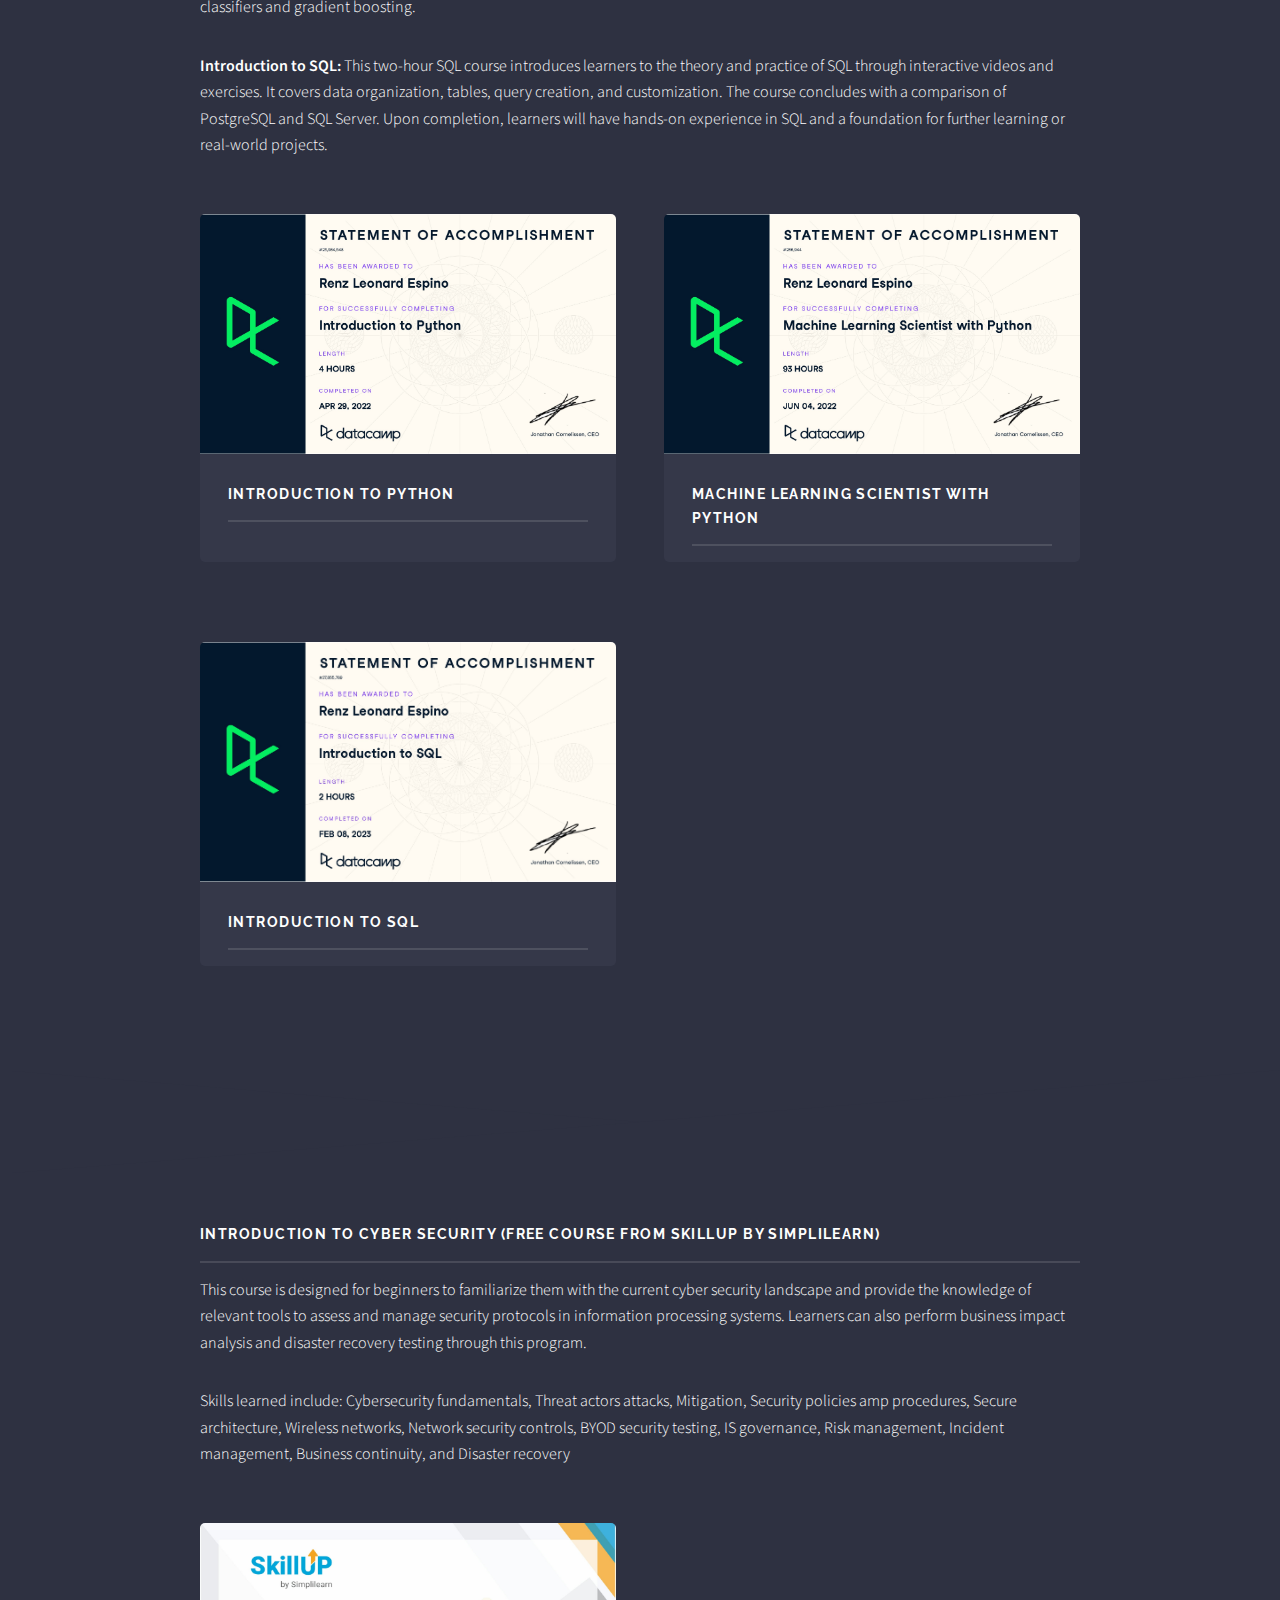
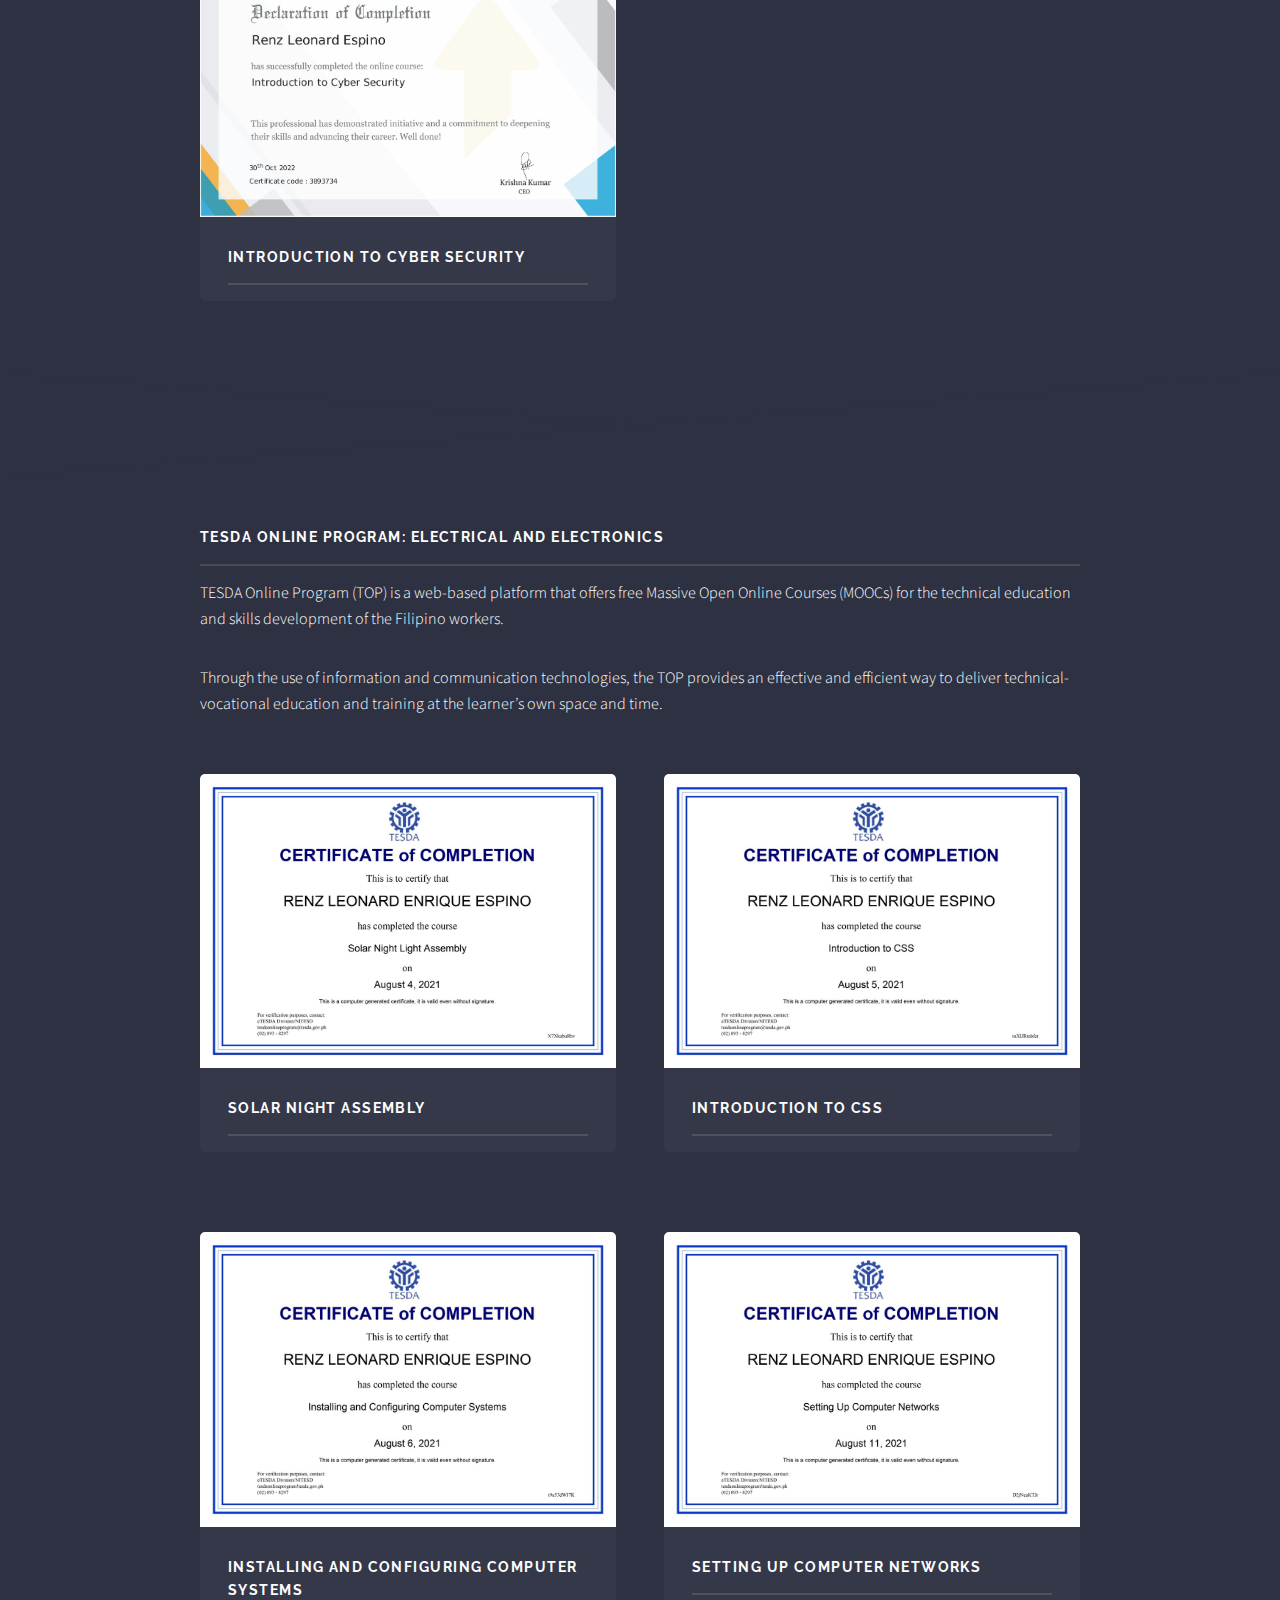
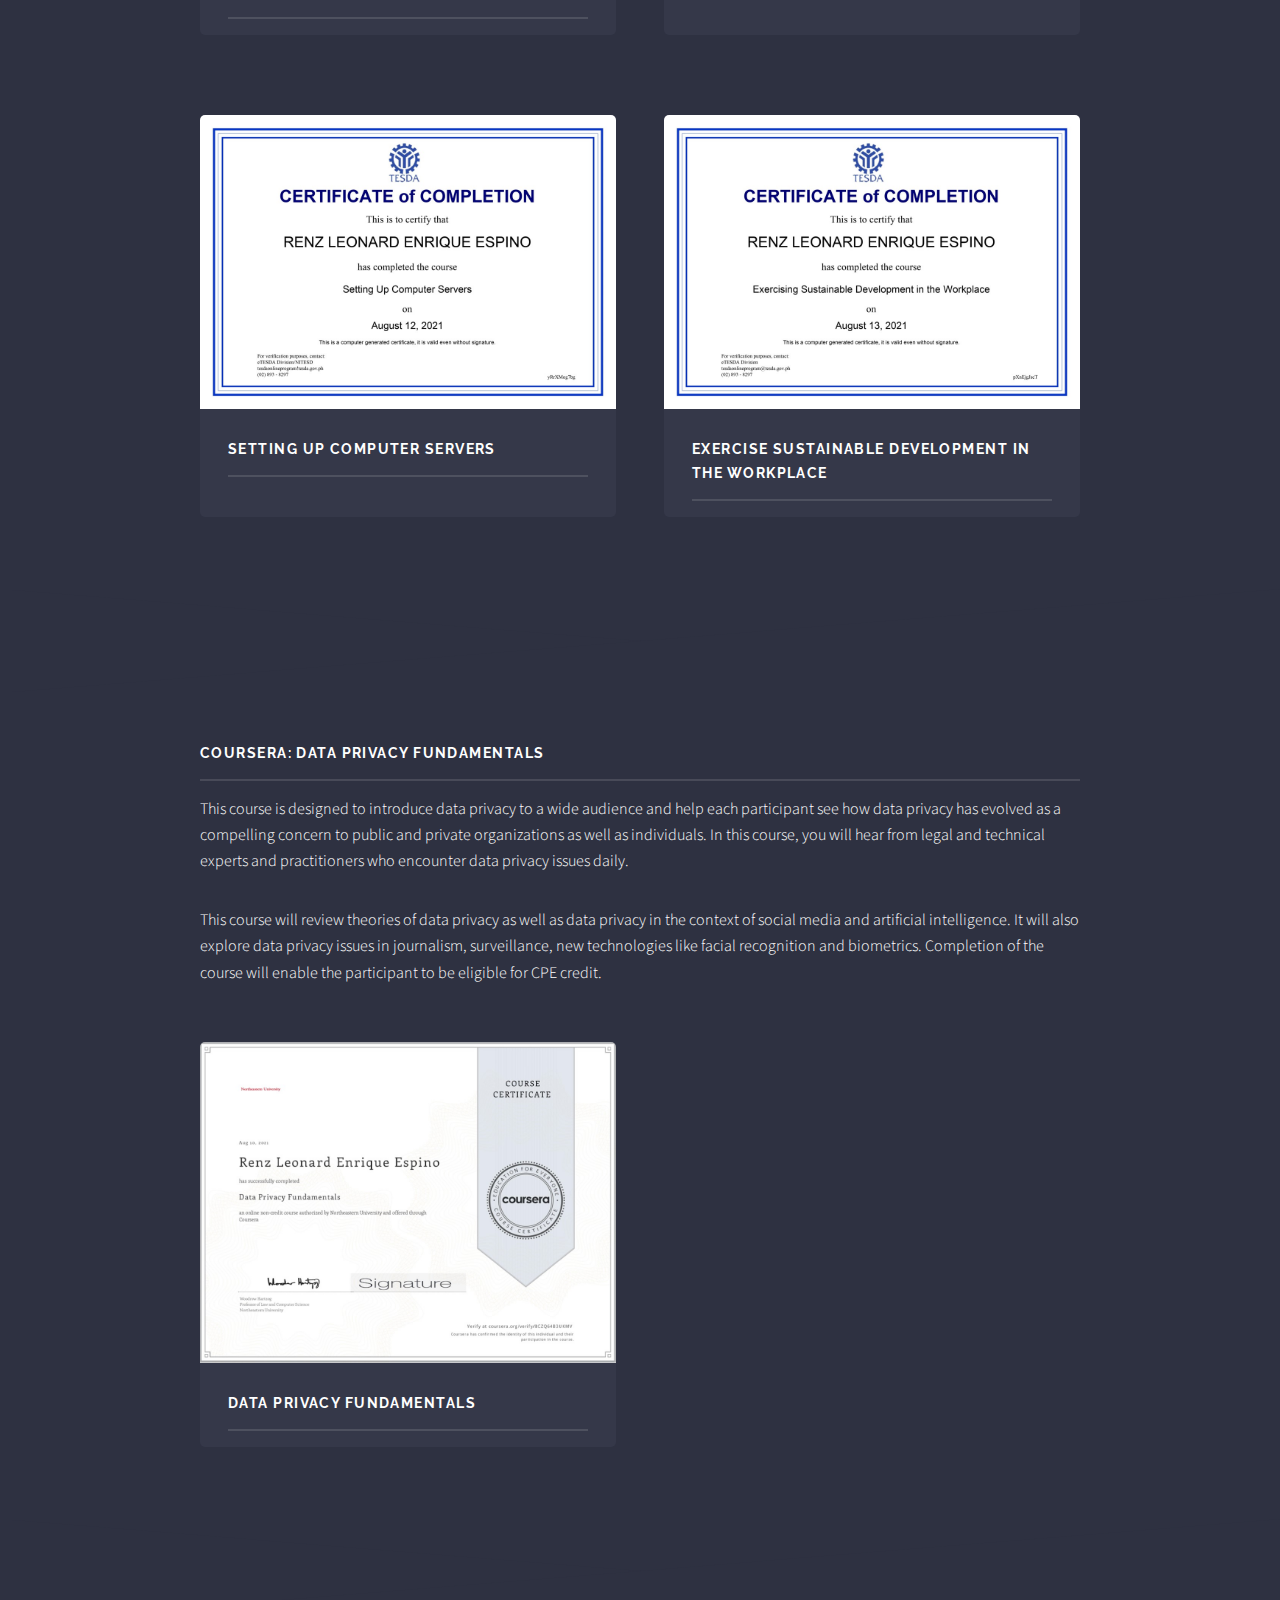
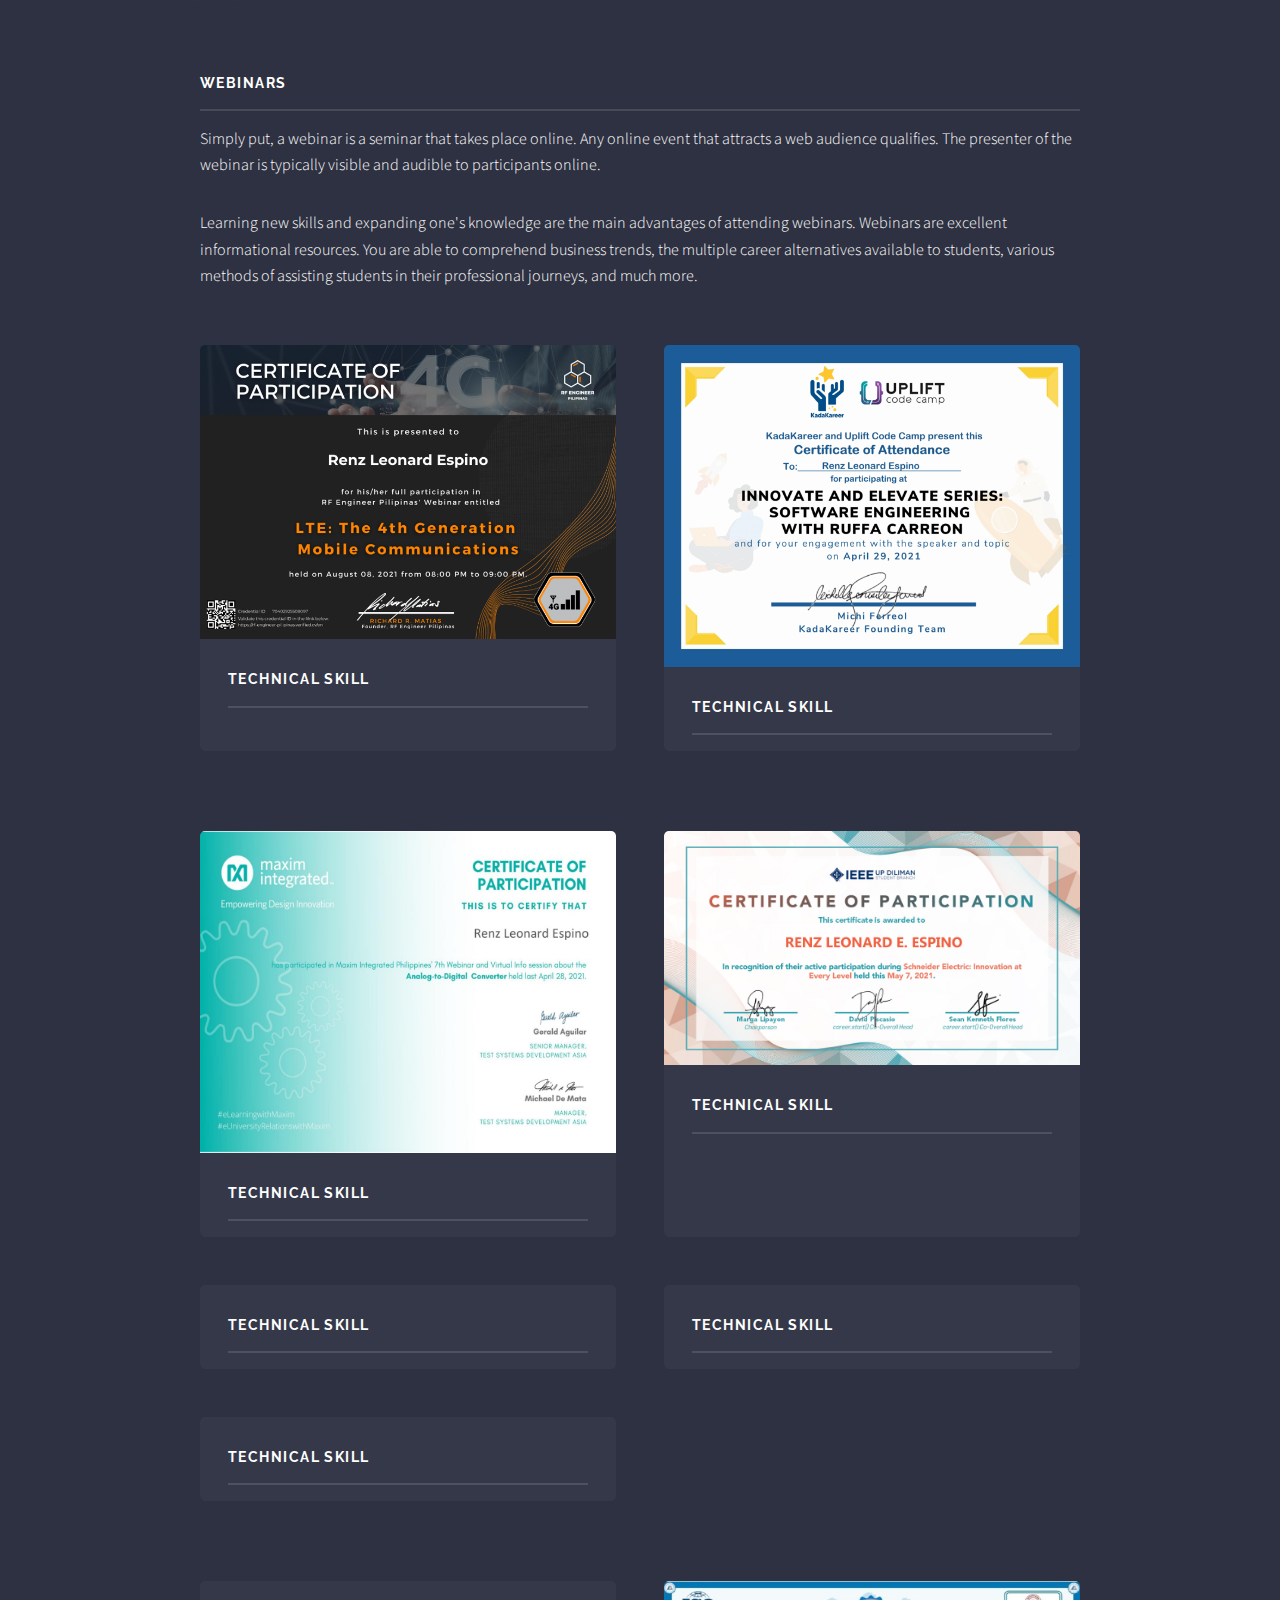
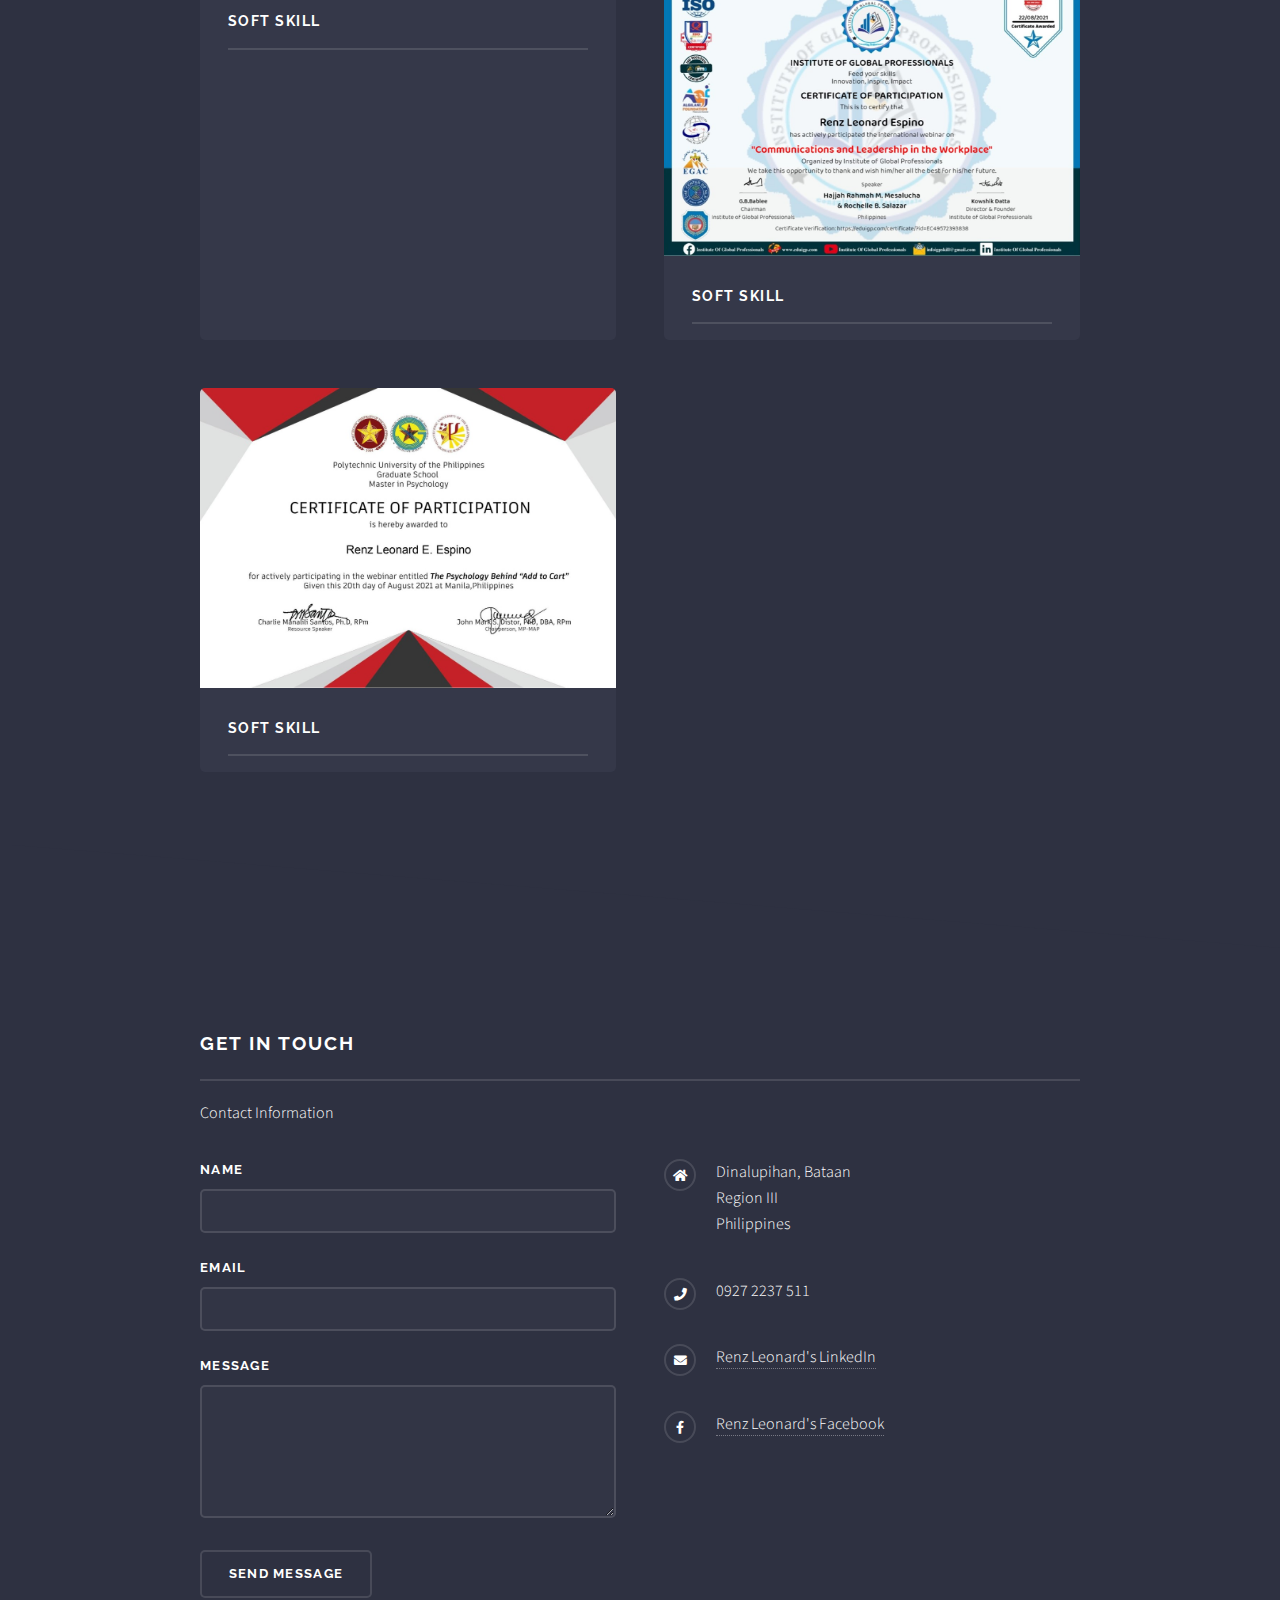
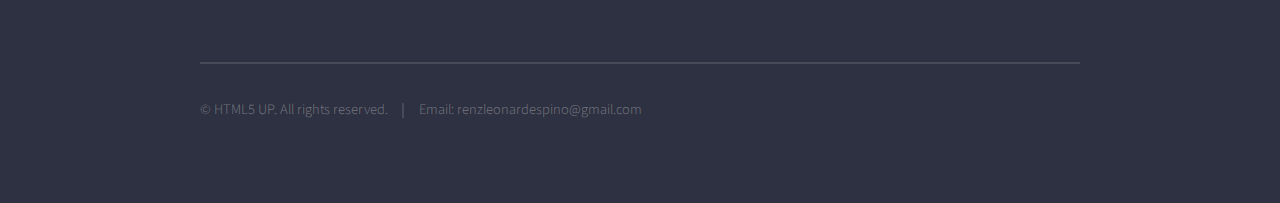
==== commit 3d3537fe: "Update generic.html" ====
--- a/generic.html
+++ b/generic.html
@@ -232,8 +232,24 @@
 										<a href="images/Picture11.png" target="_blank" class="image"><img src="images/Picture11.png" alt="" /></a>
 										<h3 class="major">Technical Skill</h3>
 									</article>
-								</section>
-								<section class="features">
+									<article>
+										<a href="images/ecew.jpg" target="_blank" class="image"><img src="images/ecew.jpg" alt="" /></a>
+										<h3 class="major">Technical Skill</h3>
+									</article>
+									<article>
+										<a href="images/web.jpg" target="_blank" class="image"><img src="images/web.jpg" alt="" /></a>
+										<h3 class="major">Technical Skill</h3>
+									</article>
+									<article>
+										<a href="images/ece.png" target="_blank" class="image"><img src="images/ece.png" alt="" /></a>
+										<h3 class="major">Technical Skill</h3>
+									</article>
+								</section>
+								<section class="features">
+									<article>
+										<a href="images/ecewebinar.jpg" target="_blank" class="image"><img src="images/ecewebinar.jpg" alt="" /></a>
+										<h3 class="major">Soft Skill</h3>
+									</article>
 									<article>
 										<a href="images/Picture11.jpg" target="_blank" class="image"><img src="images/Picture11.jpg" alt="" /></a>
 										<h3 class="major">Soft Skill</h3>
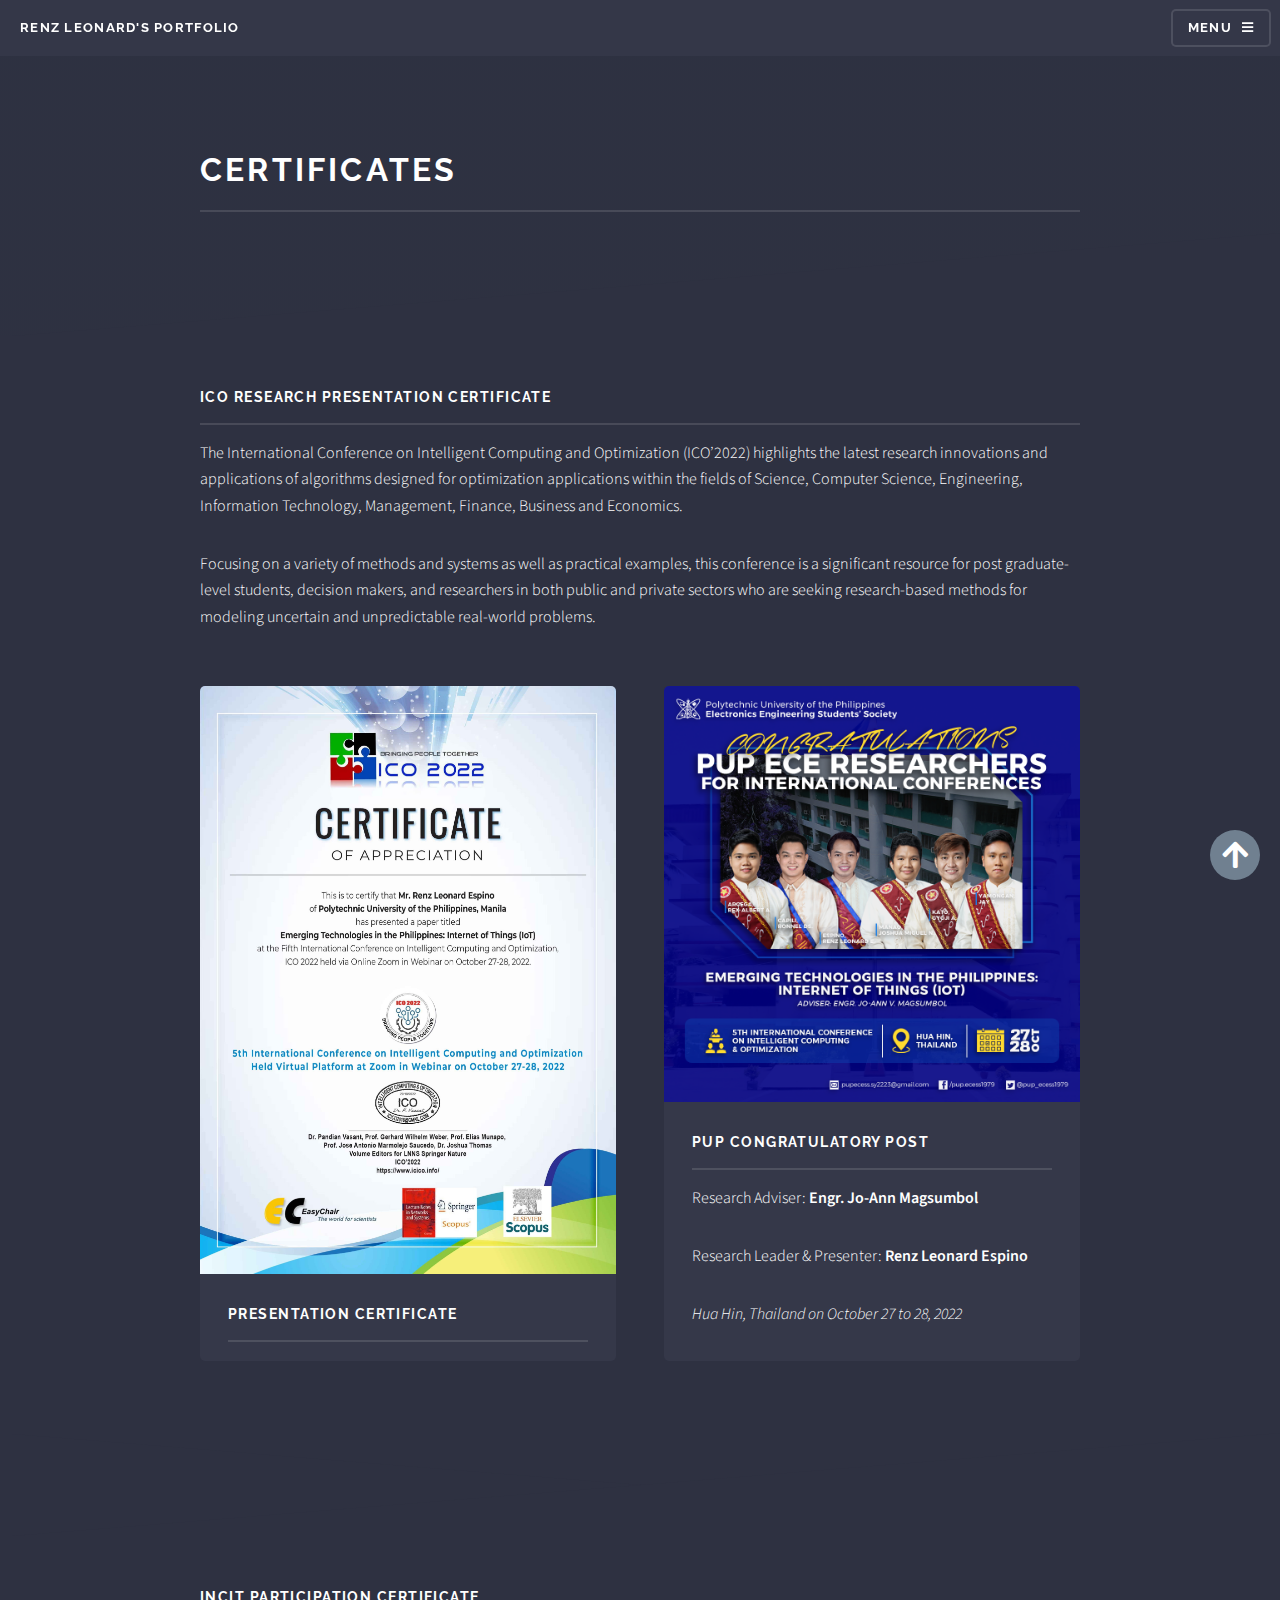
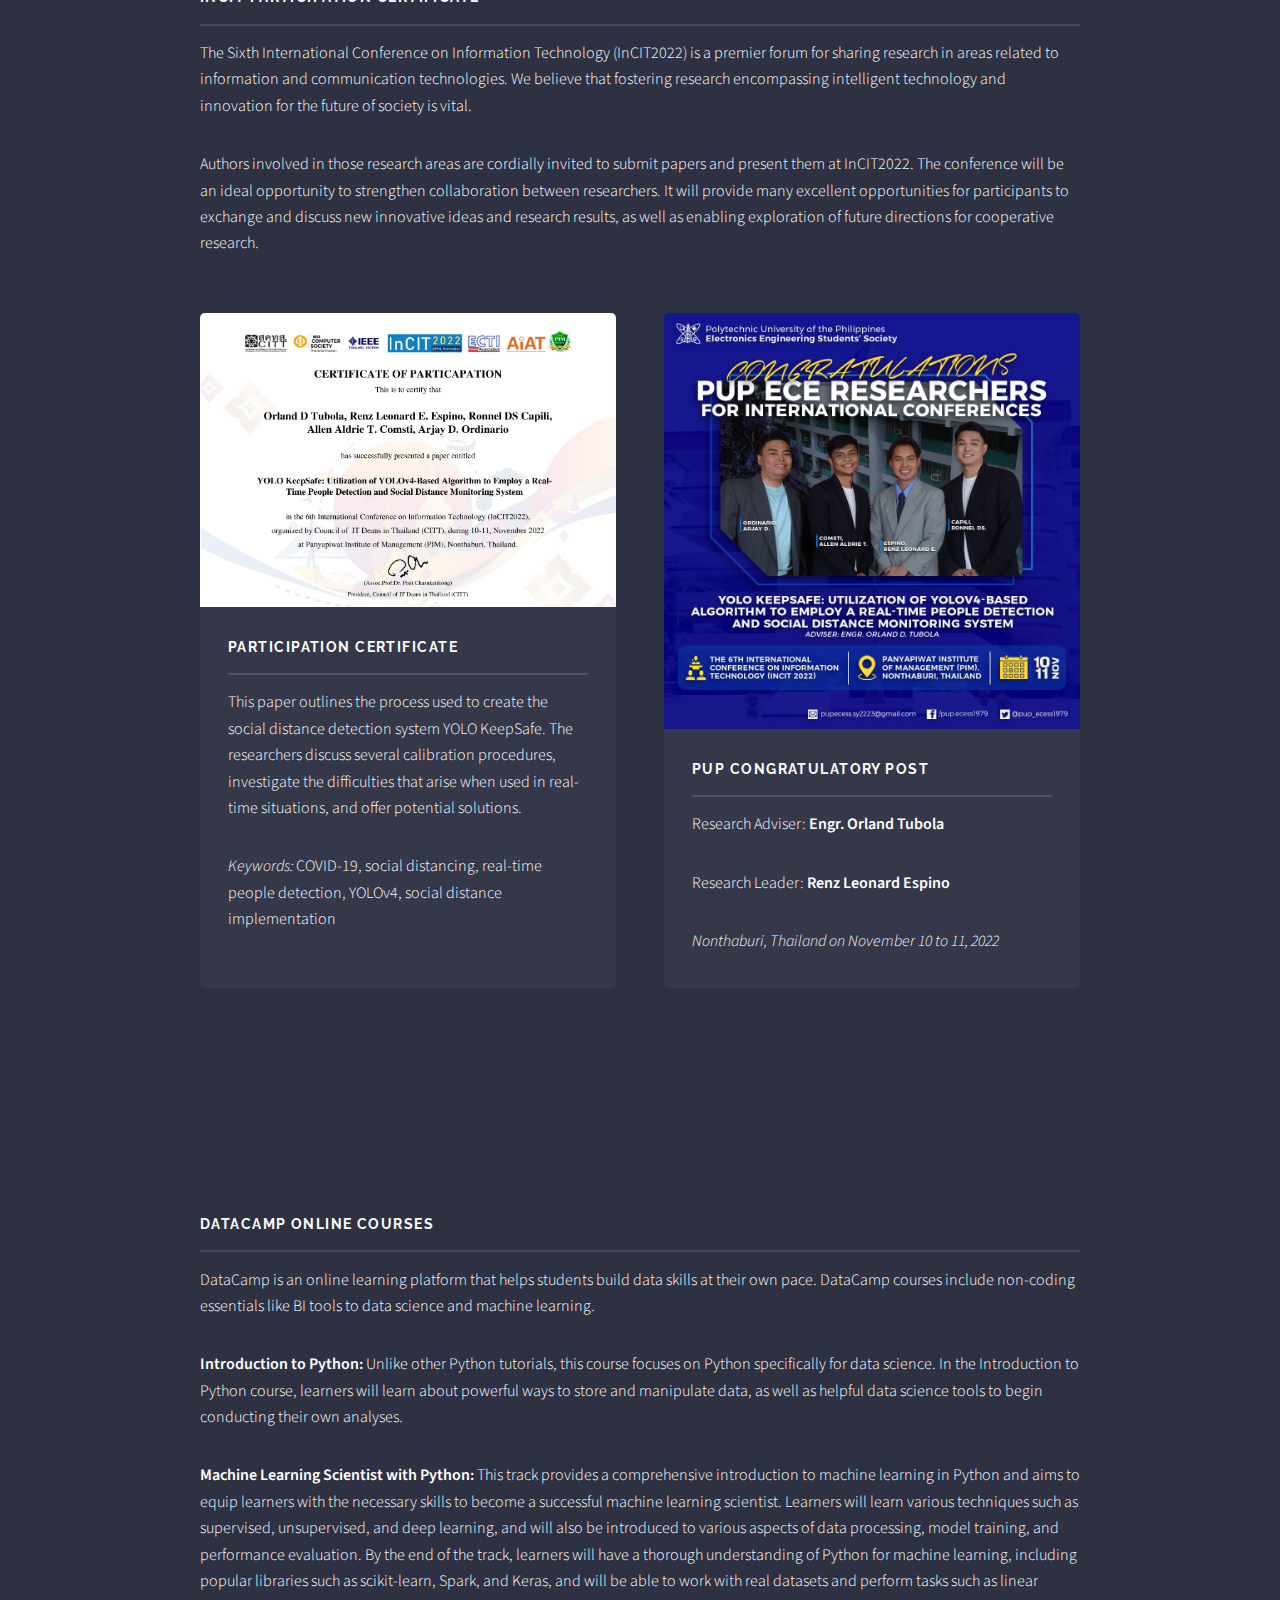
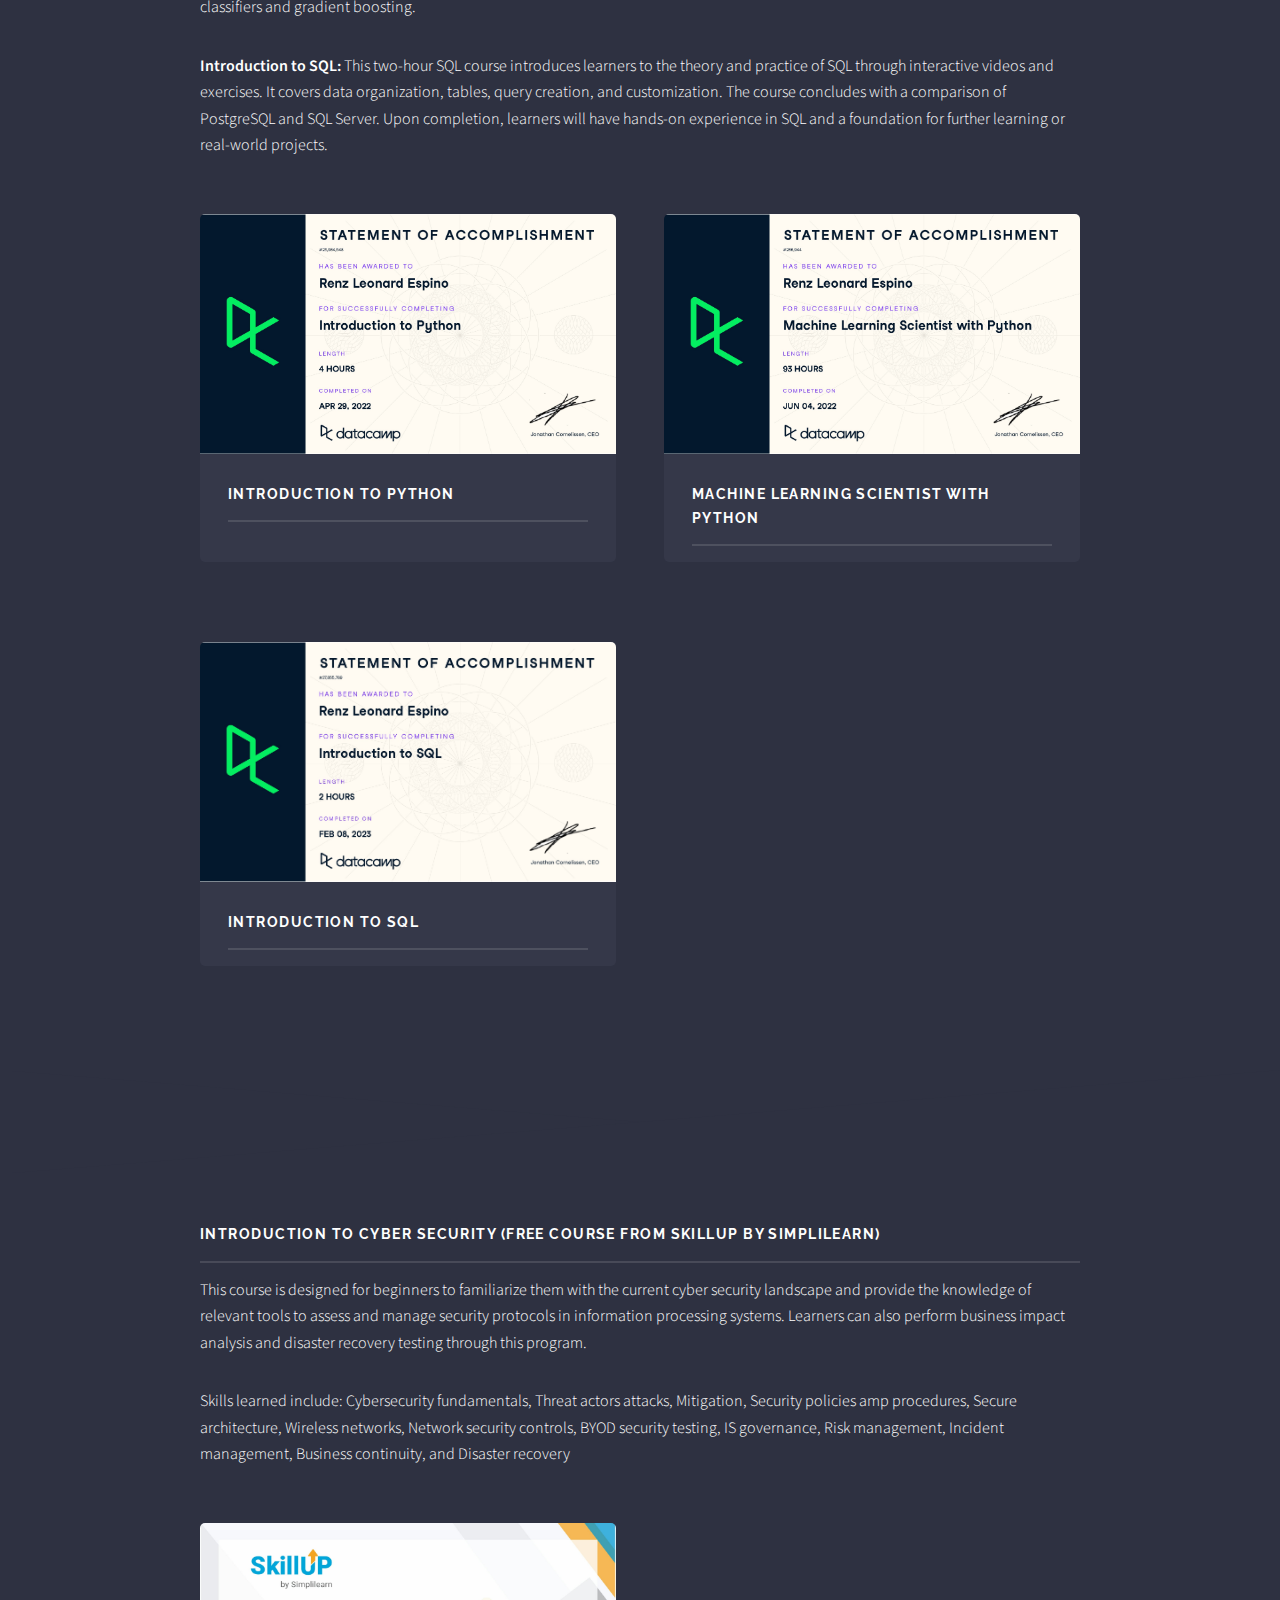
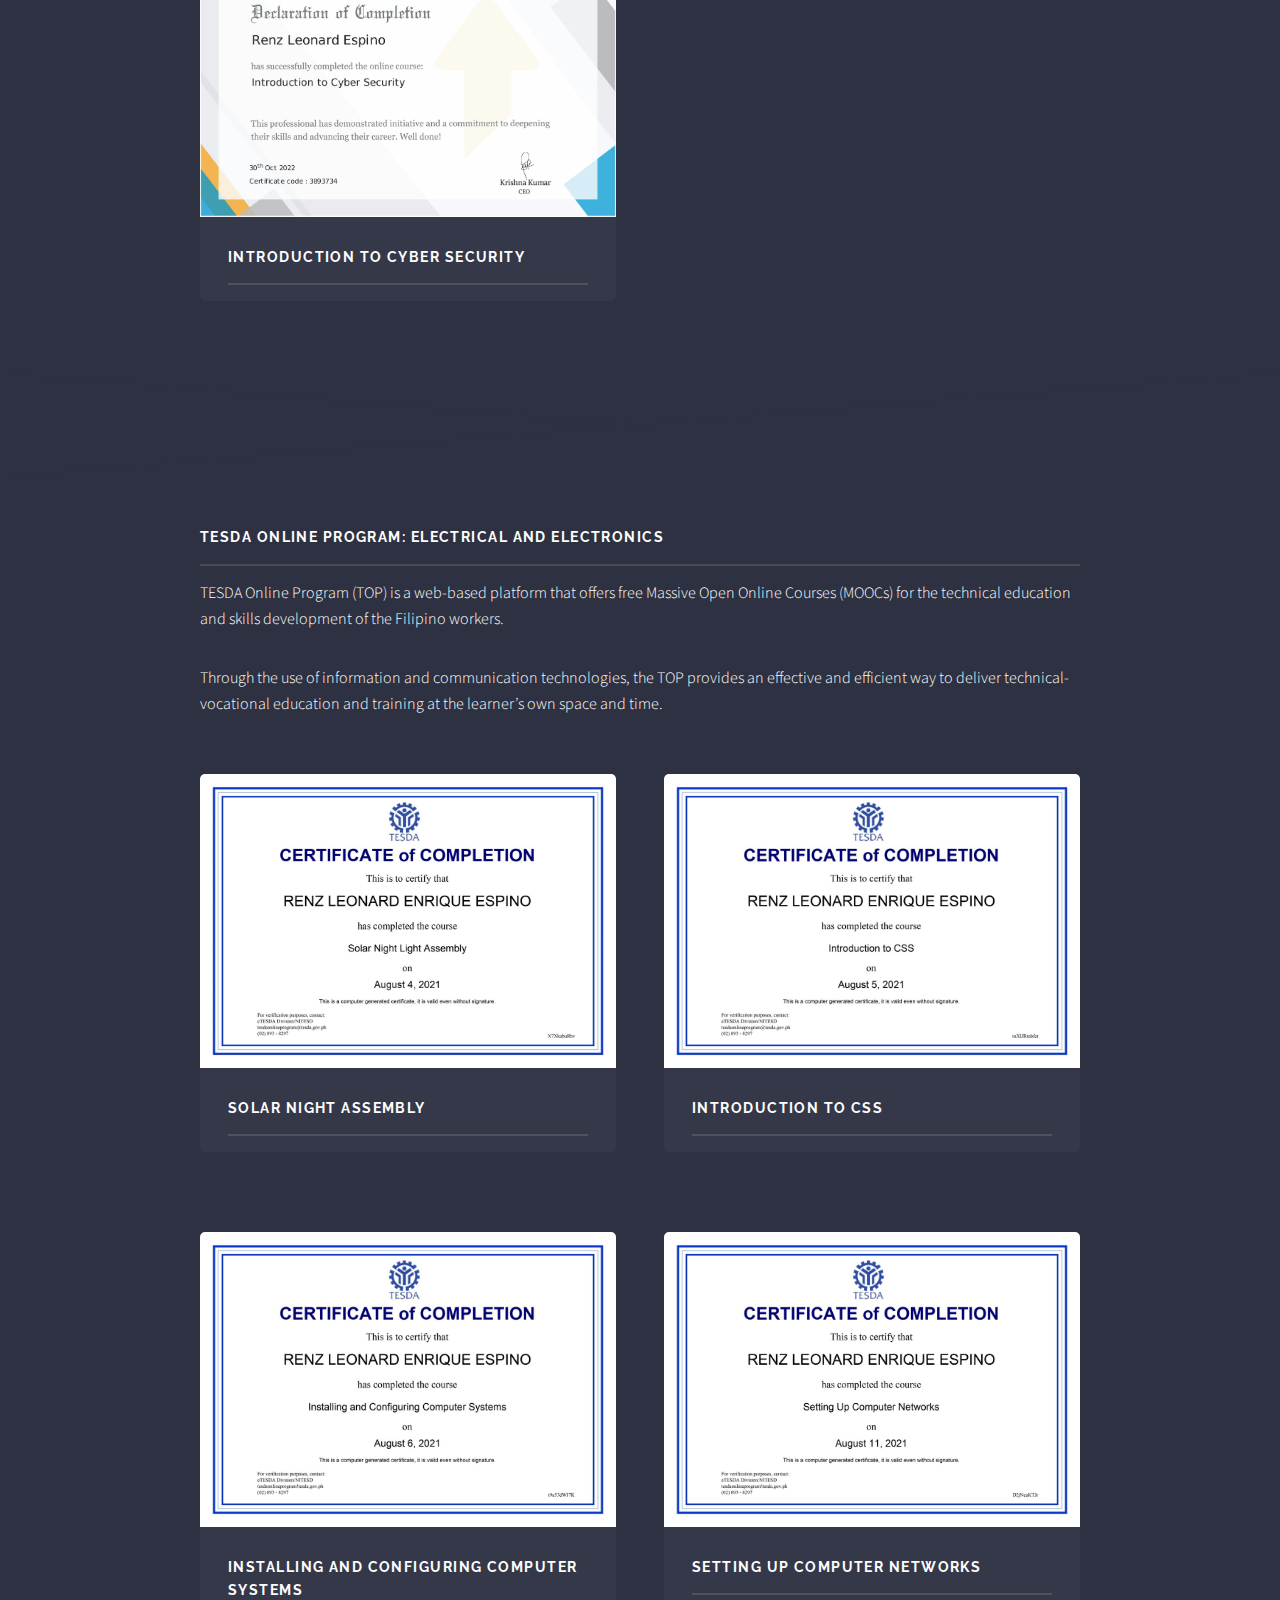
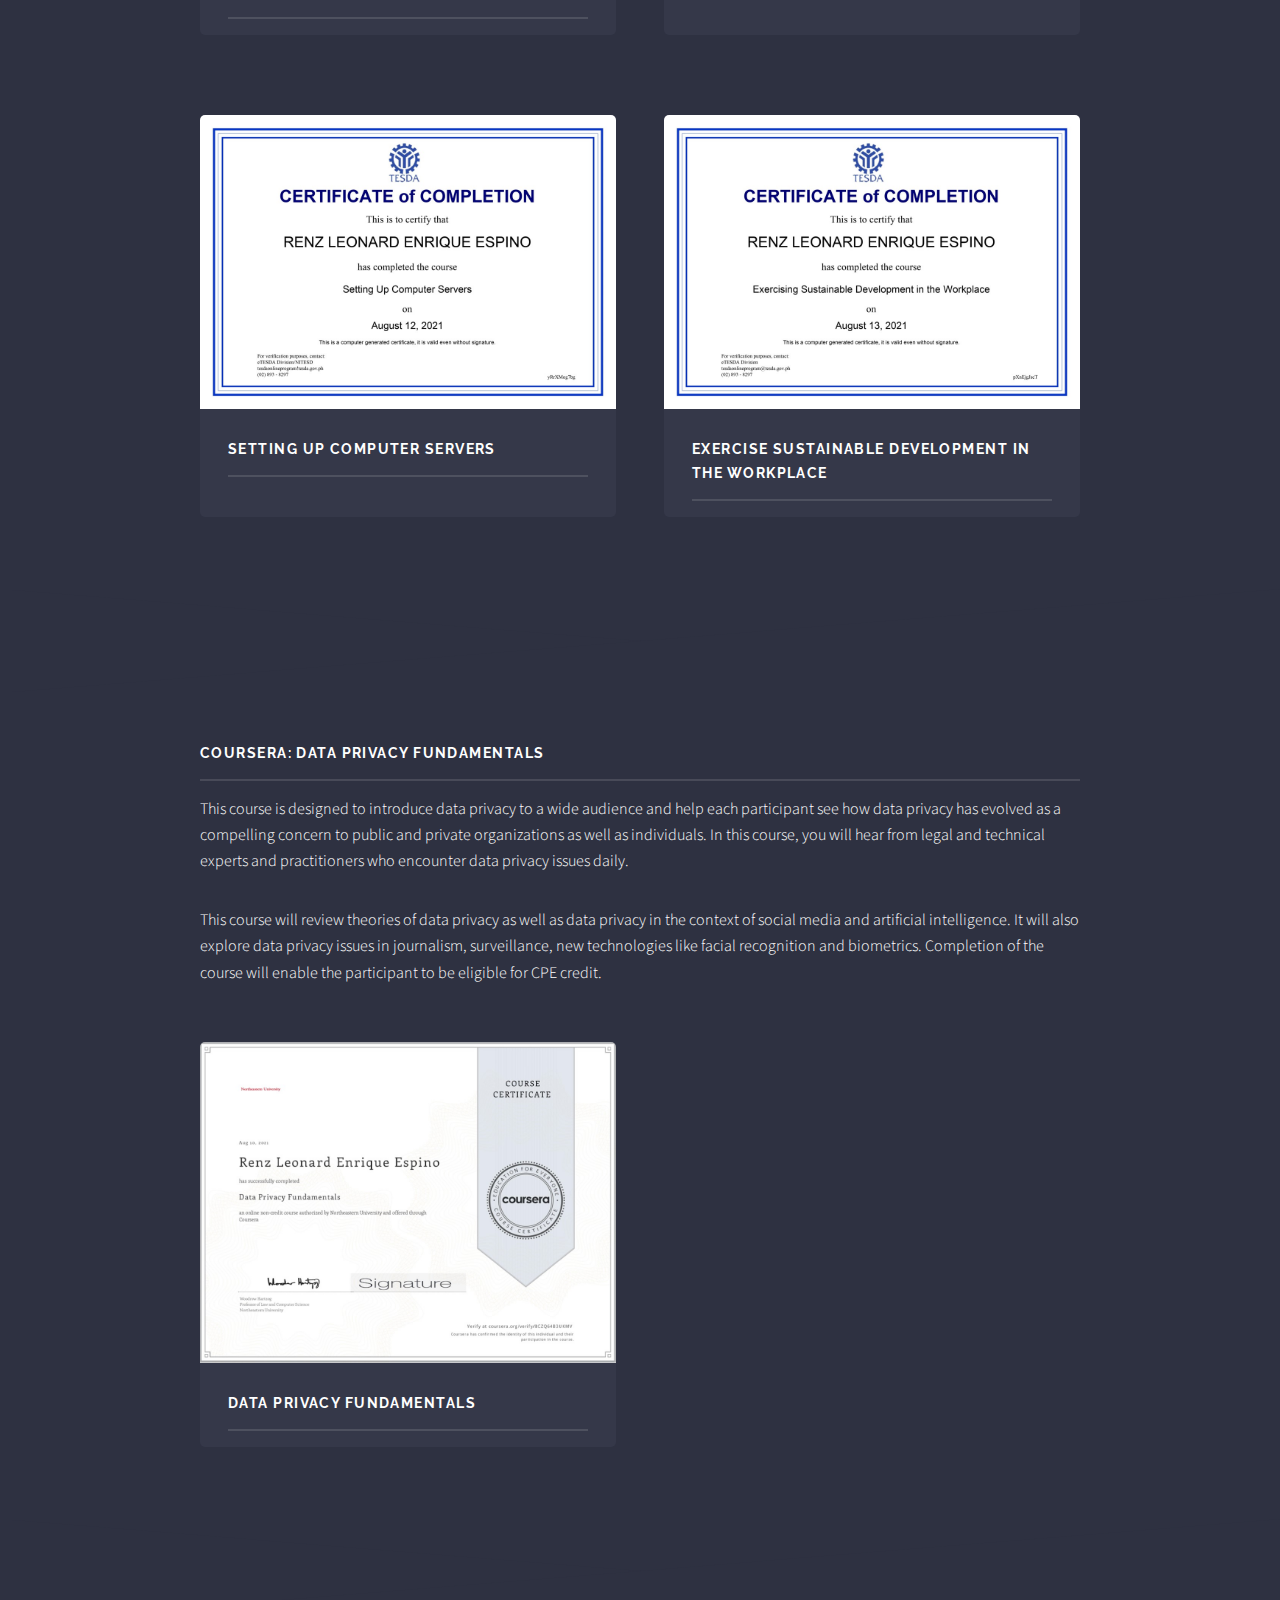
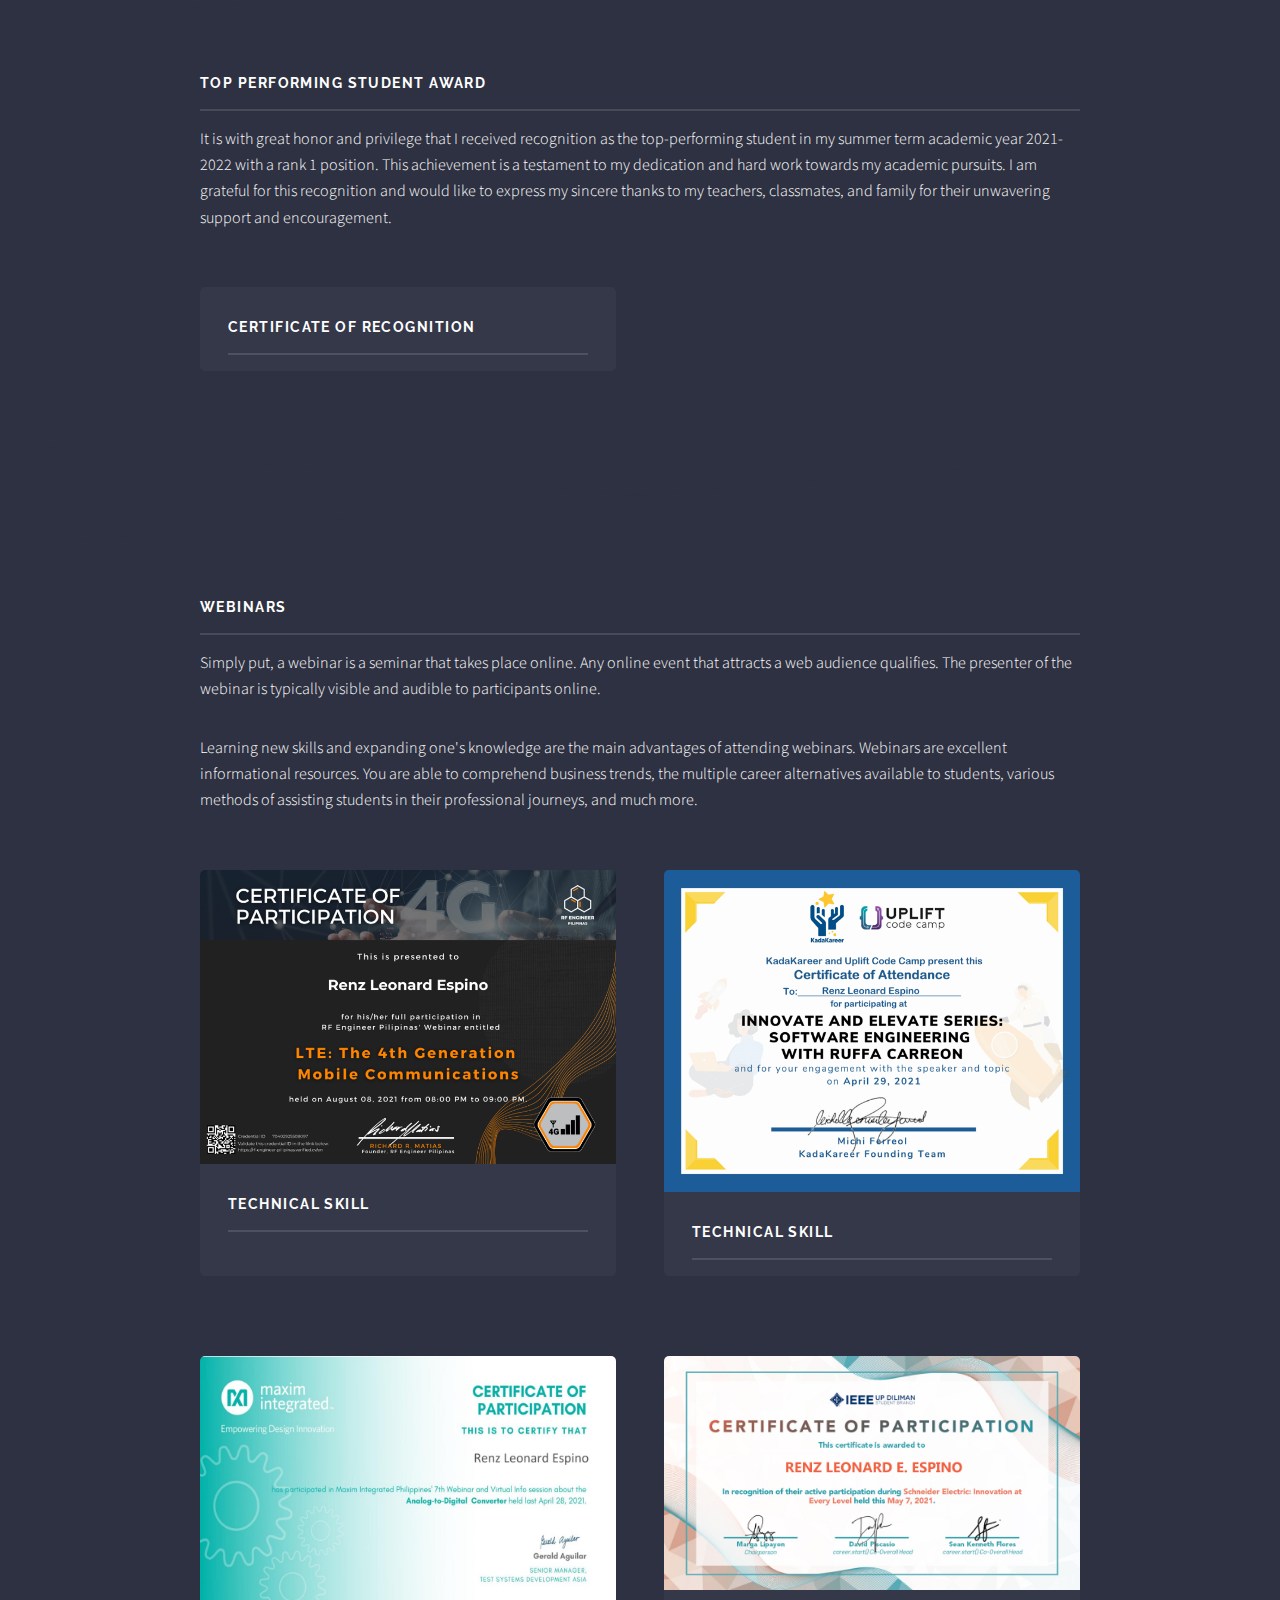
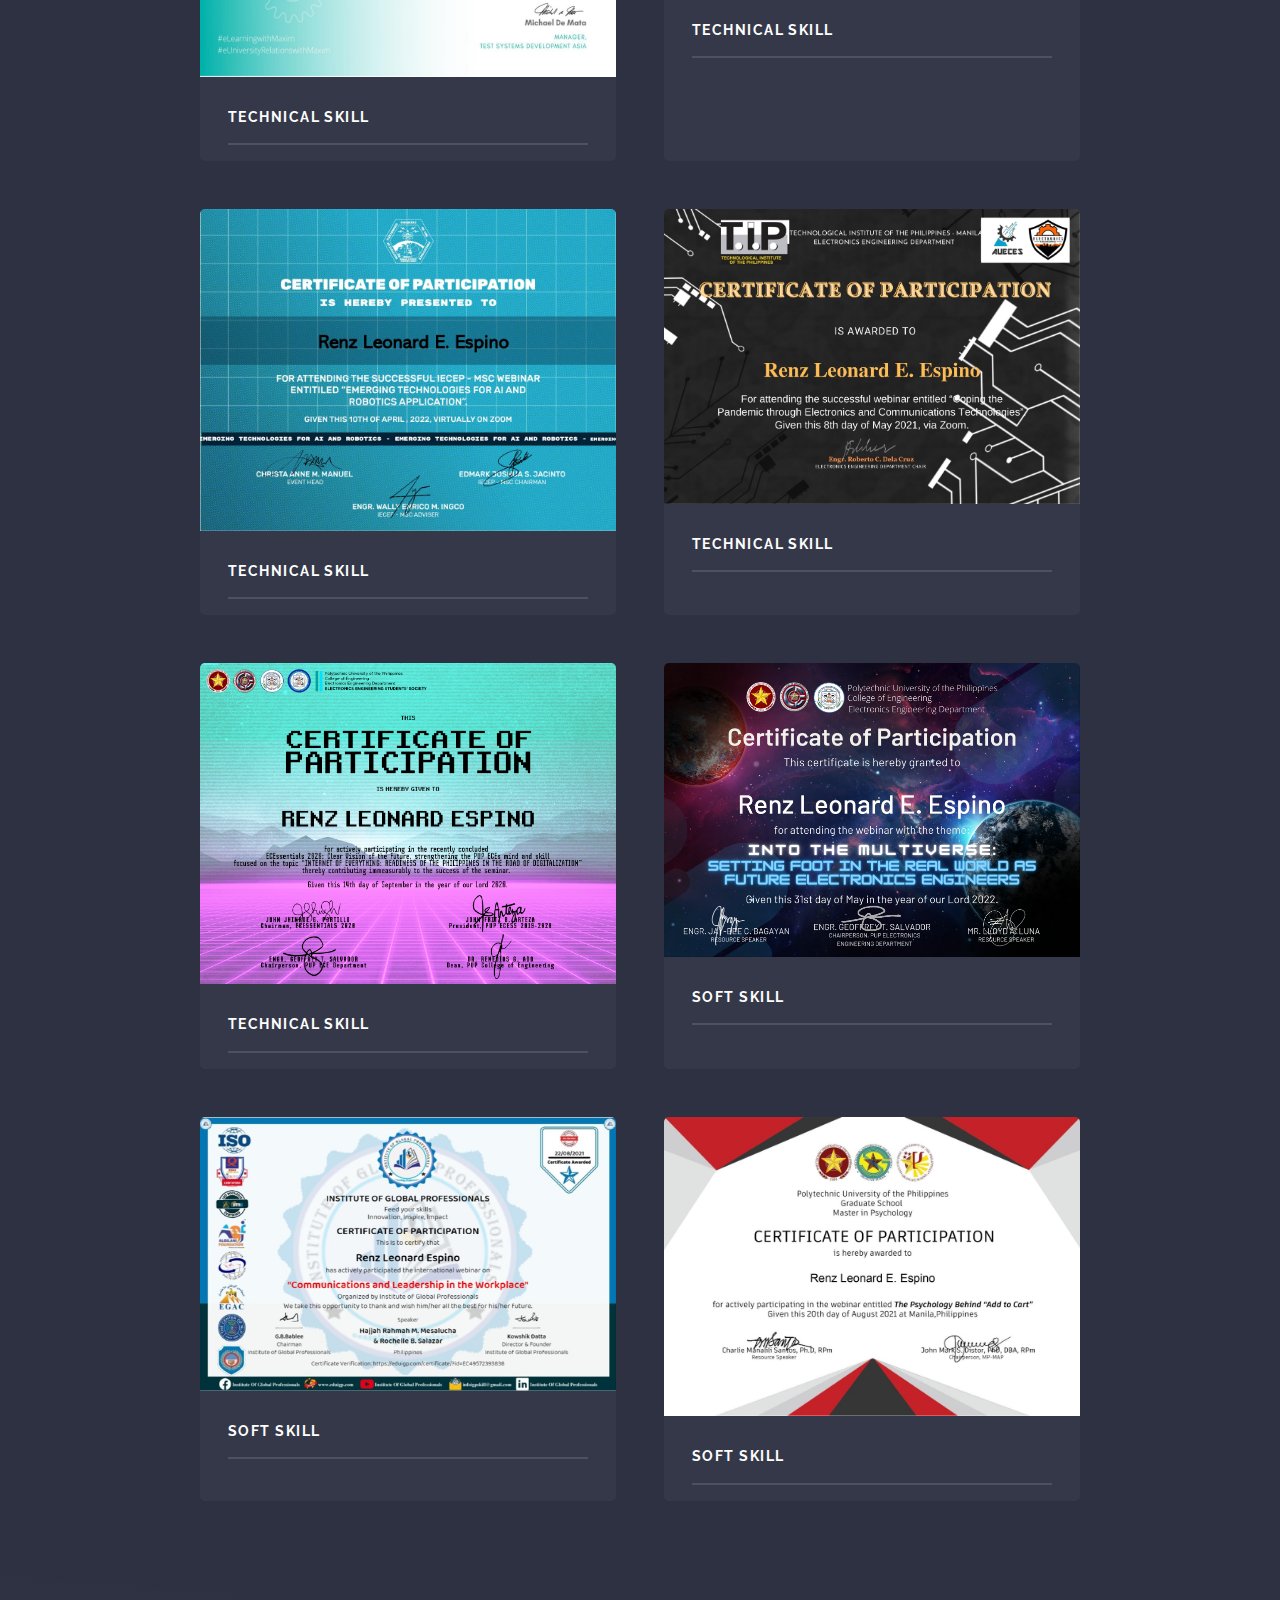
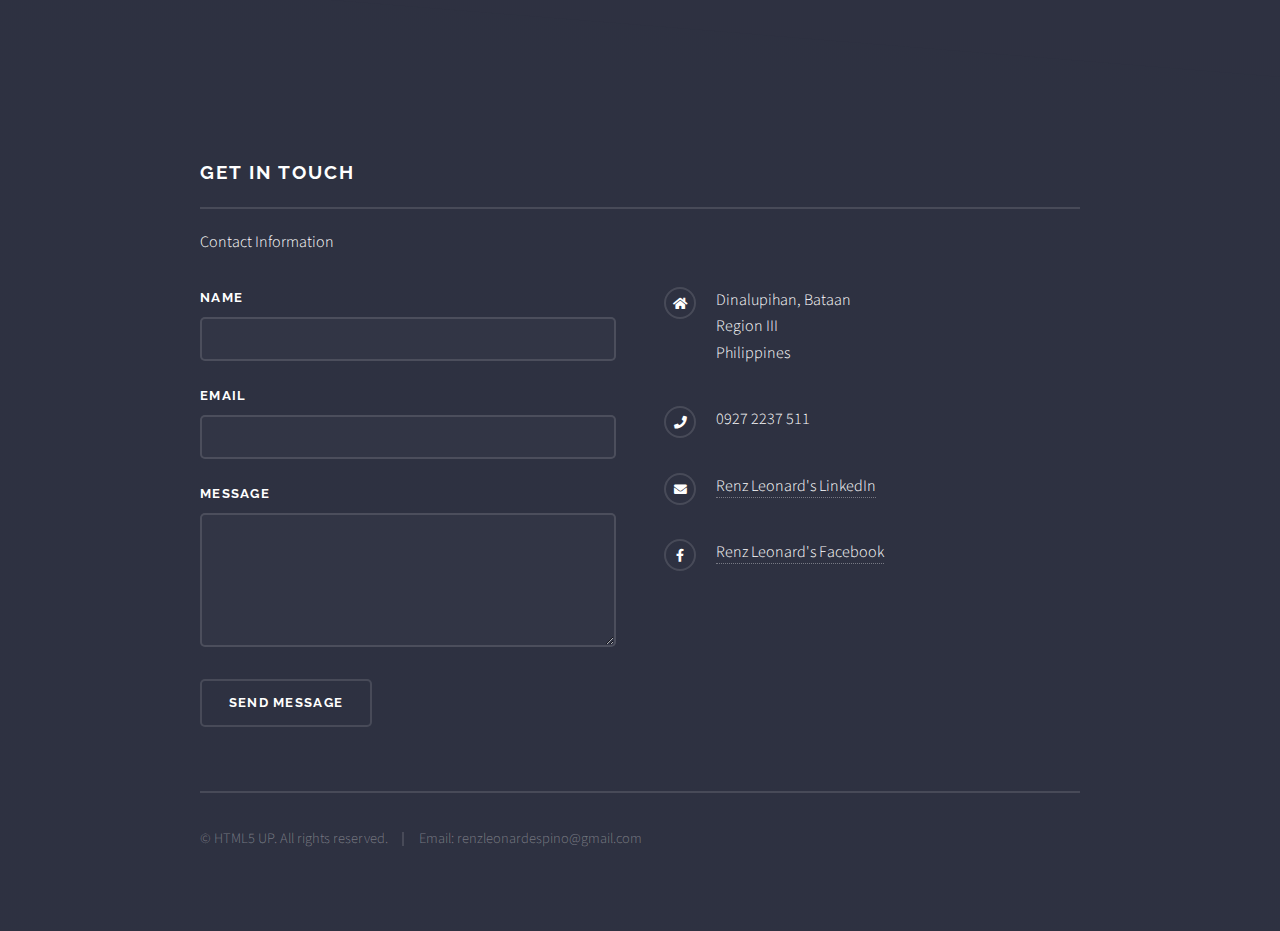
==== commit 539d52fa: "Update generic.html" ====
--- a/generic.html
+++ b/generic.html
@@ -203,7 +203,22 @@
 							</div>
 						</div>
 					</section>
-
+						<!-- Content -->
+						<div class="wrapper">
+							<div class="inner">
+
+								<h3 class="major">TOP PERFORMING STUDENT AWARD</h3>
+								<p>It is with great honor and privilege that I received recognition as the top-performing student in my summer term academic year 2021-2022 with a rank 1 position. This achievement is a testament to my dedication and hard work towards my academic pursuits. I am grateful for this recognition and would like to express my sincere thanks to my teachers, classmates, and family for their unwavering support and encouragement.</p>
+								<section class="features">
+									<article>
+										<a href="images/top.png" target="_blank" class="image"><img src="images/top.png" alt="" /></a>
+										<h3 class="major">CERTIFICATE OF RECOGNITION</h3>
+									</article>
+								</section>
+
+							</div>
+						</div>
+						<!-- Content -->
 						<!-- Content -->
 						<div class="wrapper">
 							<div class="inner">
@@ -244,8 +259,6 @@
 										<a href="images/ece.png" target="_blank" class="image"><img src="images/ece.png" alt="" /></a>
 										<h3 class="major">Technical Skill</h3>
 									</article>
-								</section>
-								<section class="features">
 									<article>
 										<a href="images/ecewebinar.jpg" target="_blank" class="image"><img src="images/ecewebinar.jpg" alt="" /></a>
 										<h3 class="major">Soft Skill</h3>
@@ -259,7 +272,6 @@
 										<h3 class="major">Soft Skill</h3>
 									</article>
 								</section>
-
 							</div>
 						</div>
 
